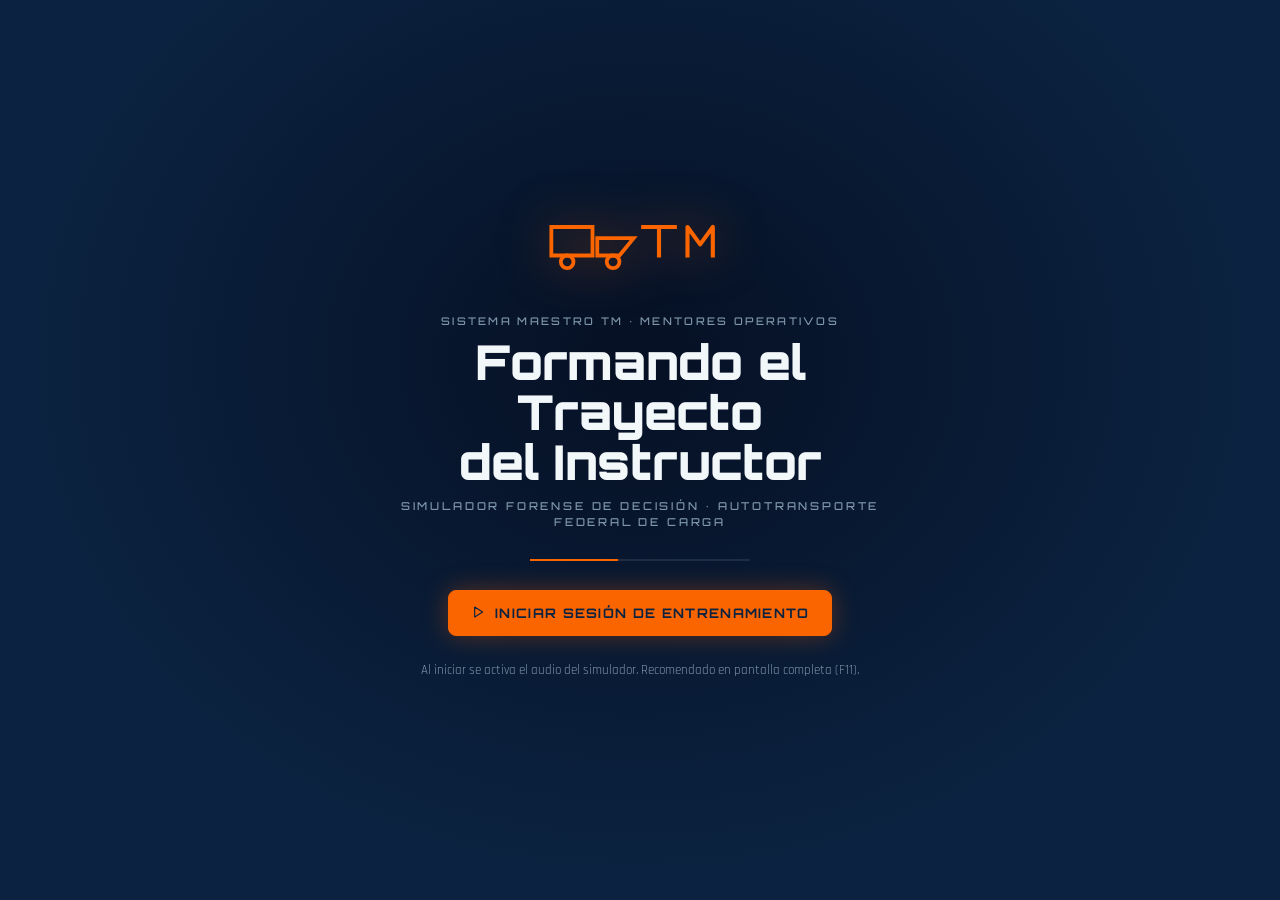
==== index.html @ 96967bf1 "in" ====
<!DOCTYPE html>
<html lang="es">
<head>
<meta charset="UTF-8">
<meta name="viewport" content="width=device-width, initial-scale=1, viewport-fit=cover">
<title>Formando el Trayecto del Instructor · Simulador Forense</title>
<meta name="description" content="Simulador inmersivo de decisión para instructores de autotransporte federal de carga pesada.">
<link rel="stylesheet" href="css/app.css">
<link rel="icon" href="data:image/svg+xml,<svg xmlns='http://www.w3.org/2000/svg' viewBox='0 0 32 32'><rect width='32' height='32' fill='%2302040A'/><path d='M4 20h9V9H4zM15 20h6l4-5h-10z' fill='none' stroke='%23FB6500' stroke-width='2'/><circle cx='9' cy='23' r='2.4' fill='%23FB6500'/><circle cx='22' cy='23' r='2.4' fill='%23FB6500'/></svg>">
</head>
<body>

<canvas id="bgcanvas" aria-hidden="true"></canvas>
<div id="vignette" aria-hidden="true"></div>
<div id="damage" aria-hidden="true"></div>

<!-- ============ LOGO CORPORATIVO · flotando en 3D en las esquinas de toda escena ============ -->
<div class="corner-logo tl3d" aria-hidden="true">
  <img src="assets/logo.png" alt="" onerror="this.closest('.corner-logo').style.display='none'">
</div>
<div class="corner-logo br3d" aria-hidden="true">
  <img src="assets/logoudat.png" alt="" onerror="this.closest('.corner-logo').style.display='none'">
</div>

<!-- ============ ARRANQUE / DESBLOQUEO DE AUDIO ============ -->
<div id="boot">
  <div class="boot-inner">
    <svg class="logo" viewBox="0 0 120 40" aria-label="Formando el Trayecto del Instructor" fill="none">
      <path d="M4 30h26V12H4z" stroke="currentColor" stroke-width="2.4"/>
      <path d="M33 30h14l9-11H33z" stroke="currentColor" stroke-width="2.4"/>
      <circle cx="14" cy="34" r="4" stroke="currentColor" stroke-width="2.4"/>
      <circle cx="43" cy="34" r="4" stroke="currentColor" stroke-width="2.4"/>
      <path d="M62 12h20M72 12v18M90 30V12l8 11 8-11v18" stroke="currentColor" stroke-width="2.6" stroke-linecap="square" stroke-linejoin="round"/>
    </svg>
    <p class="boot-kick">Sistema Maestro TM &middot; Mentores Operativos</p>
    <h1>Formando el Trayecto<br>del Instructor</h1>
    <p class="kicker">Simulador forense de decisi&oacute;n &middot; Autotransporte federal de carga</p>
    <div class="boot-load"><span></span></div>
    <button class="btn" id="btn-start"><span data-icon="play"></span> Iniciar sesión de entrenamiento</button>
    <div id="boot-resume" class="hidden">
      <p class="kicker" id="resume-info"></p>
      <button class="btn ghost" id="btn-resume"><span data-icon="refresh"></span> Retomar donde se quedó</button>
    </div>
    <p class="boot-note">Al iniciar se activa el audio del simulador. Recomendado en pantalla completa (F11).</p>
  </div>
</div>

<!-- ============ BARRA DE ESTADO ============ -->
<header id="rail">
  <div class="rail-left">
    <span class="mark logo-slot">
      <img src="assets/logo.png" alt="Logo" onerror="this.closest('.logo-slot').classList.add('missing')">
      <svg class="mark-fallback" viewBox="0 0 60 40" aria-label="TM" fill="none">
        <path d="M4 28h22V13H4z" stroke="currentColor" stroke-width="2.6"/>
        <path d="M29 28h12l7-9H29z" stroke="currentColor" stroke-width="2.6"/>
        <circle cx="13" cy="32" r="3.4" stroke="currentColor" stroke-width="2.6"/>
        <circle cx="38" cy="32" r="3.4" stroke="currentColor" stroke-width="2.6"/>
      </svg>
    </span>
    <div class="rail-ch"><span class="kicker" data-chapter></span></div>
  </div>

  <div class="rail-mid">
    <div class="phase-tag"><span></span><em class="pt-full">Fase 1 &middot; L&iacute;nea de Vida &middot; reconstrucci&oacute;n sin puntaje</em><em class="pt-short">Fase 1</em></div>
    <div class="budget">
      <div class="budget-ghost"></div>
      <div class="budget-fill"></div>
      <div class="budget-txt"><span class="kicker">Presupuesto de ruta</span><b class="num" data-budget>$80,000</b></div>
    </div>
  </div>

  <div class="rail-right">
    <div class="cond" title="Condición mecánica de la unidad">
      <span class="dot pending" data-cond="tires" title="Llantas"></span>
      <span class="dot pending" data-cond="brakes" title="Frenos"></span>
      <span class="dot pending" data-cond="kingpin" title="Quinta rueda"></span>
    </div>
    <span class="chip num" data-risk>Riesgo 0%</span>
    <span class="chip num c-cyan" data-xp>0 XP</span>
    <button class="chip num" id="btn-index" data-count title="Índice de escenas (I)">1 / 1</button>
    <button class="ibtn" id="btn-vote" title="Votación del grupo (V)"><span data-icon="qr"></span></button>
    <button class="ibtn" id="btn-notes" title="Notas del facilitador (N)"><span data-icon="notes"></span></button>
    <button class="ibtn" id="btn-mute" title="Silenciar"><span data-icon="sound"></span></button>
  </div>
  <div id="progress-line"></div>
</header>

<!-- ============ ESCENARIO ============ -->
<main id="stage" aria-live="polite"></main>

<nav id="nav">
  <button class="ibtn big" id="nav-prev" title="Anterior (←)"><span data-icon="left"></span></button>
  <button class="ibtn big" id="nav-next" title="Siguiente (→)"><span data-icon="right"></span></button>
</nav>

<div id="index-ov" class="ov" hidden>
  <div class="ov-card panel pad">
    <div class="ov-head">
      <div><div class="kicker c-cyan">Índice de escenas</div><h3 class="title" style="font-size:1.5rem;margin:.3rem 0 0">Saltar a</h3></div>
      <button class="ibtn" id="idx-close" title="Cerrar (Esc)"><span data-icon="x"></span></button>
    </div>
    <div id="idx-grid"></div>
  </div>
</div>

<div id="toasts" aria-live="polite"></div>

<!-- ============ ESCÁNER FORENSE 3D ============ -->
<div id="forensic">
  <canvas id="fcanvas"></canvas>
  <div id="flabels"></div>
  <div class="f-hud tl">
    <div class="kicker">Auditoría forense de patio</div>
    <h3>Escáner holográfico</h3>
    <p>Gira con el mouse, acerca con la rueda. Localiza y resuelve las tres anomalías marcadas.</p>
  </div>
  <div class="f-hud tr">
    <div class="kicker">Anomalías resueltas</div>
    <div class="f-count num" id="f-count">0 / 3</div>
    <div class="f-bar"><div id="f-progress"></div></div>
  </div>
  <div class="f-hud bl">
    <div class="legend"><span class="dot pending"></span> Pendiente</div>
    <div class="legend"><span class="dot ok"></span> Corregida en taller</div>
    <div class="legend"><span class="dot fault"></span> Liberada con falla</div>
  </div>
  <div class="f-hud br">
    <button class="btn ghost small" id="f-exit"><span data-icon="exit"></span> Salir del escáner</button>
    <button class="btn small hidden" id="f-finish"><span data-icon="check"></span> Cerrar auditoría y despachar</button>
  </div>
  <div id="f-modal"></div>
</div>

<!-- ============ SIMULADOR DE INSPECCIÓN 3D · 18 PUNTOS ============ -->
<div id="insp3d">
  <canvas id="icanvas"></canvas>
  <div id="ilabels"></div>
  <div class="f-hud tl">
    <div class="kicker">Simulador de inspección · unidad Full</div>
    <h3>Emite tu veredicto en los 18 puntos</h3>
    <p>Gira con el mouse, acerca con la rueda. Toca cada punto sobre la unidad, lee la evidencia y decide: conforme, observación o no conforme. Cada veredicto es irreversible.</p>
    <div class="ins-filtros">
      <button class="ins-f on" data-filtro="todos">Todos</button>
      <button class="ins-f" data-filtro="pend">Pendientes</button>
      <button class="ins-f" data-filtro="hecho">Resueltos</button>
    </div>
  </div>
  <div class="f-hud tr">
    <div class="kicker">Puntos con veredicto</div>
    <div class="f-count num" id="i-count">0 / 18</div>
    <div class="f-bar"><div id="i-progress"></div></div>
    <div class="kicker" style="margin-top:.5rem">Costo acumulado</div>
    <div class="num" id="i-cost" style="font-family:var(--f-title);font-size:1.05rem;color:var(--green)">$0</div>
  </div>
  <div class="ins-panel">
    <div class="ins-ph">Los 18 puntos</div>
    <div id="i-list"></div>
  </div>
  <div class="f-hud bl">
    <div class="legend"><span class="dot pending"></span> Sin veredicto</div>
    <div class="legend"><span class="dot ok"></span> Conforme</div>
    <div class="legend"><span class="dot warn"></span> Observación</div>
    <div class="legend"><span class="dot fault"></span> No conforme</div>
  </div>
  <div class="f-hud br">
    <button class="btn ghost small" id="i-exit"><span data-icon="exit"></span> Salir sin cerrar</button>
    <button class="btn small hidden" id="i-finish"><span data-icon="check"></span> Cerrar inspección y calificar</button>
  </div>
  <div id="i-modal"></div>
</div>

<!-- ============ MODO AULA ============ -->
<aside id="classroom">
  <div class="cl-head">
    <div><div class="kicker">Modo aula · votación en vivo</div>
      <h3>Sala <b class="num" id="room-code">—</b></h3></div>
    <button class="ibtn" id="classroom-close" title="Cerrar"><span data-icon="x"></span></button>
  </div>
  <div class="qr-box" id="qr-box"></div>
  <p class="kicker" style="text-align:center" id="qr-caption">Los participantes escanean el código y votan desde su celular.</p>
  <div class="row" style="gap:.5rem;margin:.6rem 0">
    <button class="btn ghost small on" id="btn-qr-votacion" style="flex:1">QR · Votación</button>
    <button class="btn ghost small" id="btn-qr-taller" style="flex:1">QR · Taller individual</button>
  </div>
  <div class="row" style="gap:.5rem;margin:.7rem 0">
    <button class="btn ghost small" id="btn-pulso" style="flex:1">Pulso rápido</button>
    <button class="btn ghost small" id="btn-encuesta-final" style="flex:1">Abrir encuesta final</button>
  </div>
  <div class="row" style="gap:.5rem;margin:0 0 .5rem">
    <button class="btn ghost small" id="btn-evidencia-grupal" style="flex:1">PDF grupal</button>
    <button class="btn ghost small" id="btn-evidencia-todos" style="flex:1">Todos los individuales</button>
  </div>
  <div class="row" style="gap:.4rem;margin:0 0 .5rem">
    <select class="ev-in" id="sel-sesion" style="flex:1"><option value="">Sesión actual</option></select>
    <button class="ibtn" id="btn-sesiones-refrescar" title="Ver sesiones anteriores"><span data-icon="refresh"></span></button>
  </div>
  <p class="kicker" style="margin:-.1rem 0 .6rem;opacity:.65">Elige otra clase aquí para descargar su evidencia; los botones de arriba (QR, pulso, encuesta) siempre son de la sesión que está abierta ahora.</p>
  <div class="row" style="gap:.4rem;margin:0 0 .7rem">
    <select class="ev-in" id="sel-participante" style="flex:1"><option value="">Elegir participante…</option></select>
    <button class="btn ghost small" id="btn-evidencia-uno">Descargar</button>
  </div>
  <div class="row" style="gap:.5rem;margin:0 0 .9rem">
    <button class="btn ghost small" id="btn-sheets" style="flex:1">Enviar a Google Sheets</button>
    <button class="ibtn" id="btn-sheets-config" title="Configurar URL de Google Sheets"><span data-icon="link"></span></button>
  </div>
  <div id="vote-results"></div>
</aside>

<!-- ============ MODO FACILITADOR ============ -->
<aside id="presenter">
  <div class="p-head">
    <div><div class="kicker">Modo facilitador</div><div class="p-timer num" id="p-timer">00:00</div></div>
    <div class="row">
      <button class="btn ghost small" id="p-pause">Pausar</button>
      <button class="btn ghost small" id="p-reset-timer">Reiniciar</button>
      <button class="ibtn" id="p-close"><span data-icon="x"></span></button>
    </div>
  </div>
  <div class="kicker" id="p-meta"></div>
  <p id="p-note"></p>
  <div class="p-state" id="p-next"></div>
</aside>

<!-- ============ LIBRERÍAS (locales, funcionan sin internet) ============ -->
<script src="vendor/three.min.js"></script>
<script src="vendor/OrbitControls.js"></script>
<script src="vendor/CopyShader.js"></script>
<script src="vendor/LuminosityHighPassShader.js"></script>
<script src="vendor/EffectComposer.js"></script>
<script src="vendor/RenderPass.js"></script>
<script src="vendor/ShaderPass.js"></script>
<script src="vendor/MaskPass.js"></script>
<script src="vendor/UnrealBloomPass.js"></script>
<script src="vendor/gsap.min.js"></script>
<script src="vendor/jspdf.umd.min.js"></script>
<script src="vendor/qrcode.min.js"></script>

<script src="js/icons.js"></script>
<script src="js/state.js"></script>
<script src="js/audio.js"></script>
<script src="js/truck.js"></script>
<script src="js/scene.js"></script>
<script src="js/forensic.js"></script>
<script src="js/inspeccion3d.js"></script>
<script src="js/lifeline.js"></script>
<script src="js/parts.js"></script>
<script src="js/microclase.js"></script>
  <script src="js/udat.js"></script>
<script src="js/cierre.js"></script>
<script src="js/criterios-data.js"></script>
<script src="js/evaluacion.js"></script>
<script src="js/content.js"></script>
<script src="js/deck.js"></script>
<script src="js/report.js"></script>
<script src="js/evidencia.js"></script>
<script src="js/classroom.js"></script>
<script src="js/presenter.js"></script>
<script src="js/main.js"></script>
</body>
</html>
---- css/app.css ----
@import url("../assets/fonts/fonts.css");

/* ============================================================
   SISTEMA MAESTRO TM — sistema de diseño
   ============================================================ */
:root {
  --void: #0B2341;
  --panel: #12305A;
  --panel-2: #173A6E;
  --line: rgba(120, 170, 200, 0.14);

  --cyan: #FB6500;
  --red: #FF003C;
  --orange: #FF6D00;
  --green: #00FF66;
  --amber: #F6A334;
  --yellow: #F0C813;

  --ink: #F2F7FA;
  --ink-2: #A9BFD0;
  --ink-3: #7E96AA; /* subido de #63788C: 3.45:1 → 5.1:1 de contraste sobre --void (AA) */
  --ink-1: var(--ink);
  --ink-4: var(--ink-3);
  --dim: var(--ink-3);
  --muted: var(--ink-3);

  --f-title: "Orbitron", "Segoe UI", system-ui, sans-serif;
  --f-body: "Rajdhani", "Segoe UI", system-ui, sans-serif;
  --f-display: var(--f-title);
  --font-display: var(--f-title);
  --font-body: var(--f-body);

  --t-hero: clamp(2rem, 5vw, 4.2rem);
  --t-h2: clamp(1.35rem, 2.6vw, 2.2rem);
  --t-body: clamp(1rem, 1.3vw, 1.22rem);
  --t-sm: clamp(0.82rem, 1vw, 0.95rem);
  --t-xs: 0.68rem;

  --r-lg: 20px;
  --r-md: 13px;
  --r-sm: 8px;

  --rail-h: 62px;
  --ease: cubic-bezier(0.16, 1, 0.3, 1);
}

*, *::before, *::after { box-sizing: border-box; }
html, body { height: 100%; margin: 0; }
body {
  background: var(--void);
  color: var(--ink);
  font-family: var(--f-body);
  font-size: var(--t-body);
  overflow: hidden;
  -webkit-font-smoothing: antialiased;
}
button { font-family: inherit; color: inherit; }
h1, h2, h3 { font-family: var(--f-title); margin: 0; }
strong, b { font-weight: 700; }
code { font-family: ui-monospace, "SF Mono", Menlo, monospace; font-size: .78em; }

.hidden { display: none !important; }
.num { font-variant-numeric: tabular-nums lining-nums; }
.row { display: flex; align-items: center; gap: .5rem; }
.c-cyan { color: var(--cyan); } .c-red { color: var(--red); }
.c-green { color: var(--green); } .c-amber { color: var(--amber); }
.c-orange { color: var(--orange); } .c-dim { color: var(--ink-3); }
.glow-cyan { text-shadow: 0 0 26px rgba(251, 101, 0,.5); }
.glow-red  { text-shadow: 0 0 26px rgba(255,0,60,.5); }

.kicker {
  font-family: var(--f-title);
  font-size: var(--t-xs);
  letter-spacing: .26em;
  text-transform: uppercase;
  color: var(--ink-3);
  line-height: 1.5;
}
h1.hero, .hero { font-size: var(--t-hero); font-weight: 900; letter-spacing: -.015em; line-height: 1.02; }
h2.title, .title { font-size: var(--t-h2); font-weight: 700; letter-spacing: .01em; line-height: 1.12; }
p.lede, .lede { font-size: var(--t-body); line-height: 1.62; color: var(--ink-2); margin: .85rem 0 0; }
p.lede:last-child { margin-bottom: 0; }
ul.mini { margin: .6rem 0 0; padding-left: 1.05rem; }
ul.mini li { font-size: var(--t-sm); color: var(--ink-2); line-height: 1.5; margin-bottom: .4rem; }

/* ---------------- capas de fondo ---------------- */
#bgcanvas { position: fixed; inset: 0; width: 100%; height: 100%; display: block; z-index: 0; }
#vignette {
  position: fixed; inset: 0; z-index: 1; pointer-events: none;
  background:
    radial-gradient(ellipse 62% 58% at 50% 50%, rgba(11, 35, 65,.62) 0%, rgba(11, 35, 65,.28) 55%, transparent 78%),
    radial-gradient(ellipse at 50% 45%, transparent 26%, rgba(11, 35, 65,.8) 100%),
    linear-gradient(180deg, rgba(11, 35, 65,.75) 0%, transparent 20%, transparent 72%, rgba(11, 35, 65,.88) 100%);
}
#damage {
  position: fixed; inset: 0; z-index: 60; pointer-events: none; opacity: 0;
  transition: opacity .18s ease;
  background: radial-gradient(ellipse at 50% 50%, transparent 34%, rgba(255,0,60,.55) 100%);
  box-shadow: inset 0 0 220px rgba(255,0,60,.7);
}
#damage.on { opacity: .7; }
.shake { animation: shk .58s cubic-bezier(.36,.07,.19,.97); }
@keyframes shk {
  10%,90% { transform: translate3d(-2px,1px,0); }
  30%,70% { transform: translate3d(5px,-3px,0); }
  50%     { transform: translate3d(-7px,2px,0); }
}

/* ---------------- paneles ---------------- */
.panel {
  position: relative;
  background: linear-gradient(155deg, rgba(9,17,35,.86), rgba(5,10,23,.8));
  border: 1px solid var(--line);
  border-radius: var(--r-lg);
  backdrop-filter: blur(18px) saturate(140%);
  -webkit-backdrop-filter: blur(18px) saturate(140%);
  box-shadow: 0 30px 90px rgba(0,0,0,.62), inset 0 1px 0 rgba(255,255,255,.05);
}
.panel::after {
  content: ""; position: absolute; inset: 0; border-radius: inherit; pointer-events: none;
  background: linear-gradient(180deg, rgba(255,255,255,.045), transparent 42%);
}
.panel.accent-cyan   { border-color: rgba(251, 101, 0,.36);  box-shadow: 0 30px 90px rgba(0,0,0,.6), 0 0 60px rgba(251, 101, 0,.1); }
.panel.accent-red    { border-color: rgba(255,0,60,.42);   box-shadow: 0 30px 90px rgba(0,0,0,.6), 0 0 70px rgba(255,0,60,.14); }
.panel.accent-orange { border-color: rgba(255,109,0,.4);   box-shadow: 0 30px 90px rgba(0,0,0,.6), 0 0 60px rgba(255,109,0,.1); }
.panel.accent-green  { border-color: rgba(0,255,102,.36);  box-shadow: 0 30px 90px rgba(0,0,0,.6), 0 0 60px rgba(0,255,102,.1); }
.pad { padding: clamp(1.3rem, 3vw, 2.6rem); }
.w-sm { max-width: 640px; } .w-md { max-width: 900px; } .w-lg { max-width: 1120px; }
.mx { margin-left: auto; margin-right: auto; }
.to-left { margin-right: auto; }

.brackets::before, .brackets::after {
  content: ""; position: absolute; inset: auto; width: 26px; height: 26px;
  border: 2px solid currentColor; border-radius: 0; background: none;
  opacity: .7; pointer-events: none;
}
.brackets::before { top: -1px; left: -1px; border-right: 0; border-bottom: 0; }
.brackets::after  { bottom: -1px; right: -1px; border-left: 0; border-top: 0; }

/* ---------------- barra de estado ---------------- */
#rail {
  position: fixed; top: 0; left: 0; right: 0; height: var(--rail-h); z-index: 40;
  display: flex; align-items: center; gap: 1rem;
  padding: 0 clamp(.7rem, 2vw, 1.4rem);
  background: linear-gradient(180deg, rgba(11, 35, 65,.96), rgba(11, 35, 65,.68));
  border-bottom: 1px solid var(--line);
  backdrop-filter: blur(14px);
}
.rail-left { display: flex; align-items: center; gap: .8rem; min-width: 0; flex: 0 0 auto; }
.rail-left .mark { width: 42px; height: 28px; color: var(--cyan); flex: 0 0 auto; }
.mark.logo-slot { position: relative; display: inline-flex; align-items: center; justify-content: center; }
.mark.logo-slot img {
  max-width: 100%; max-height: 100%; object-fit: contain;
  filter: drop-shadow(0 0 6px var(--cyan));
  animation: markFloat2d 6s ease-in-out infinite;
}
.mark.logo-slot .mark-fallback { display: none; }
.mark.logo-slot.missing img { display: none; }
.mark.logo-slot.missing .mark-fallback { display: block; width: 100%; height: 100%; }
@keyframes markFloat2d {
  0%, 100% { transform: translateY(0); }
  50%      { transform: translateY(-2px); }
}
@media (prefers-reduced-motion: reduce) { .mark.logo-slot img { animation: none; } }

/* logo corporativo · esquinas de toda escena (solo escritorio/tablet, animación 2D simple) */
.corner-logo {
  position: fixed; z-index: 15; pointer-events: none; opacity: .85;
  width: clamp(48px, 6vw, 78px);
}
.corner-logo img {
  width: 100%; height: auto; display: block;
  filter: drop-shadow(0 12px 26px rgba(0,0,0,.6));
  animation: cornerFloat2d 8s ease-in-out infinite;
}
.corner-logo.tl3d { top: calc(var(--rail-h) + 1.1rem); right: 1.2rem; }
.corner-logo.br3d { bottom: 1.4rem; left: 1.2rem; animation-delay: -4s; }
@keyframes cornerFloat2d {
  0%, 100% { transform: translateY(0); }
  50%      { transform: translateY(-12px); }
}
@media (prefers-reduced-motion: reduce) { .corner-logo img { animation: none; } }
@media (max-width: 900px) { .corner-logo { display: none; } }
.rail-ch { min-width: 0; overflow: hidden; }
.rail-ch .kicker { white-space: nowrap; }
.rail-mid { flex: 1 1 auto; min-width: 0; max-width: 460px; }
.rail-right { display: flex; align-items: center; gap: .45rem; margin-left: auto; flex: 0 0 auto; }

.budget { position: relative; height: 30px; border-radius: 7px; overflow: hidden;
  background: rgba(255,255,255,.05); border: 1px solid var(--line); }
.budget-ghost { position: absolute; inset: 0; background: repeating-linear-gradient(90deg, rgba(255,255,255,.05) 0 2px, transparent 2px 8px); }
.budget-fill {
  position: absolute; inset: 0 auto 0 0; width: 100%;
  background: linear-gradient(90deg, rgba(251, 101, 0,.45), rgba(251, 101, 0,.22));
  border-right: 2px solid var(--cyan);
  transition: width .8s var(--ease), background .5s ease, border-color .5s ease;
}
.budget-fill.warn { background: linear-gradient(90deg, rgba(255,196,0,.42), rgba(255,196,0,.2)); border-right-color: var(--amber); }
.budget-fill.crit { background: linear-gradient(90deg, rgba(255,0,60,.45), rgba(255,0,60,.22)); border-right-color: var(--red);
  animation: pulseB 1.4s ease-in-out infinite; }
@keyframes pulseB { 50% { opacity: .55; } }
.budget-txt { position: absolute; inset: 0; display: flex; align-items: center; justify-content: space-between;
  padding: 0 .7rem; }
.budget-txt .kicker { font-size: .58rem; letter-spacing: .2em; color: var(--ink-2); }
.budget-txt b { font-size: .95rem; font-family: var(--f-title); }

.cond { display: flex; gap: .3rem; padding: 0 .35rem; }
.dot { width: 10px; height: 10px; border-radius: 50%; display: inline-block; }
.dot.pending { background: rgba(255,255,255,.16); box-shadow: inset 0 0 0 1px rgba(255,255,255,.3); }
.dot.ok { background: var(--green); box-shadow: 0 0 10px rgba(0,255,102,.8); }
.dot.fault { background: var(--red); box-shadow: 0 0 10px rgba(255,0,60,.85); animation: pulseB 1.2s infinite; }

.chip {
  font-family: var(--f-title); font-size: .68rem; letter-spacing: .1em;
  padding: .38rem .6rem; border: 1px solid var(--line); border-radius: 6px;
  background: rgba(255,255,255,.04); white-space: nowrap;
}
.ibtn {
  width: 34px; height: 34px; display: inline-grid; place-items: center;
  background: rgba(255,255,255,.05); border: 1px solid var(--line); border-radius: 8px;
  cursor: pointer; transition: .18s ease; padding: 0;
}
.ibtn:hover { background: rgba(251, 101, 0,.14); border-color: rgba(251, 101, 0,.45); color: var(--cyan); }
.ibtn svg { width: 17px; height: 17px; }
.ibtn.big { width: 48px; height: 48px; } .ibtn.big svg { width: 22px; height: 22px; }

#progress-line { position: absolute; left: 0; bottom: -1px; height: 2px; width: 0;
  background: linear-gradient(90deg, var(--cyan), rgba(251, 101, 0,.25));
  box-shadow: 0 0 12px rgba(251, 101, 0,.8); transition: width .5s var(--ease); }

/* ---------------- escenario ---------------- */
#stage {
  position: fixed; inset: var(--rail-h) 0 0 0; z-index: 20;
  display: flex; align-items: center; justify-content: center;
  padding: clamp(1rem, 3vh, 2.4rem) clamp(1rem, 4vw, 3rem) 90px;
  overflow-y: auto; overscroll-behavior: contain;
}
.slide { width: 100%; max-width: 1180px; }
.slide.enter  { animation: aEnter .72s var(--ease) both; }
.slide.right  { animation: aRight .68s var(--ease) both; }
.slide.left   { animation: aLeft .68s var(--ease) both; }
.slide.impact { animation: aImpact .75s var(--ease) both; }
@keyframes aEnter  { from { opacity: 0; transform: translateY(26px) scale(.985); } }
@keyframes aRight  { from { opacity: 0; transform: translateX(70px); filter: blur(7px); } }
@keyframes aLeft   { from { opacity: 0; transform: translateX(-70px); filter: blur(7px); } }
@keyframes aImpact { from { opacity: 0; transform: scale(1.07); filter: blur(11px) saturate(1.7); } }

#nav {
  position: fixed; right: clamp(.8rem, 3vw, 2rem); bottom: clamp(.8rem, 3vh, 1.8rem);
  z-index: 45; display: flex; gap: .55rem;
}

/* ---------------- rejillas y tarjetas de dato ---------------- */
.grid-2, .grid-3, .grid-4 { display: grid; gap: .85rem; }
.grid-2 { grid-template-columns: repeat(auto-fit, minmax(250px, 1fr)); }
.grid-3 { grid-template-columns: repeat(auto-fit, minmax(210px, 1fr)); }
.grid-4 { grid-template-columns: repeat(auto-fit, minmax(170px, 1fr)); }
.stat {
  background: rgba(6,12,26,.55); border: 1px solid var(--line);
  border-radius: var(--r-md); padding: 1rem 1.1rem; text-align: left;
}
.stat h4 { font-family: var(--f-title); font-size: var(--t-xs); letter-spacing: .2em;
  text-transform: uppercase; color: var(--ink-3); margin: 0 0 .5rem; font-weight: 500; }
.stat .v { font-family: var(--f-title); font-size: clamp(1.2rem, 2.4vw, 1.8rem); font-weight: 700; }

.grade {
  font-family: var(--f-title); font-size: clamp(1.05rem, 2.4vw, 1.7rem); font-weight: 900;
  letter-spacing: .1em; text-align: center; padding: .9rem 1rem;
  border: 2px solid currentColor; border-radius: var(--r-md); margin-bottom: 1.2rem;
}

.dossier { border: 1px solid var(--line); border-radius: var(--r-md); overflow: hidden; }
.dossier-row { display: flex; justify-content: space-between; align-items: center; gap: 1rem;
  padding: .72rem 1rem; border-bottom: 1px solid var(--line); font-size: var(--t-sm); }
.dossier-row:last-child { border-bottom: 0; }
.dossier-row span { color: var(--ink-2); }
.dossier-row b { font-family: var(--f-title); font-size: .74rem; letter-spacing: .1em; white-space: nowrap; }

.timeline { max-height: 240px; overflow-y: auto; border: 1px solid var(--line); border-radius: var(--r-md); }
.tl-item { display: flex; justify-content: space-between; gap: 1rem; padding: .6rem .95rem;
  border-bottom: 1px solid var(--line); font-size: .9rem; }
.tl-item:last-child { border-bottom: 0; }
.tl-item span { color: var(--ink-2); }
.tl-item.good { background: rgba(0,255,102,.05); }
.tl-item.bad  { background: rgba(255,0,60,.05); }

.money { font-family: var(--f-title); font-weight: 900; letter-spacing: -.01em; }
.money.sev-1 { font-size: clamp(1.3rem, 3vw, 2rem); }
.money.sev-2 { font-size: clamp(1.8rem, 4.6vw, 3.2rem); }
.money.sev-3 { font-size: clamp(2.2rem, 6vw, 4.4rem); text-shadow: 0 0 40px rgba(255,0,60,.5); }

.modules { margin-top: 1.4rem; padding-top: 1.1rem; border-top: 1px solid var(--line); }
.modules .kicker { margin-bottom: .6rem; display: block; }
.mod-chip {
  display: inline-block; margin: 0 .35rem .35rem 0; padding: .3rem .6rem;
  font-size: .74rem; letter-spacing: .04em; color: var(--ink-2);
  border: 1px solid var(--line); border-radius: 5px; background: rgba(255,255,255,.03);
}

/* ---------------- decisiones ---------------- */
.choices { display: grid; gap: .6rem; margin-top: 1.2rem; max-width: 900px; margin-left: auto; margin-right: auto; }
.choice {
  display: flex; align-items: center; gap: .9rem; width: 100%; text-align: left;
  padding: .85rem 1rem; border-radius: var(--r-md); cursor: pointer;
  background: linear-gradient(150deg, rgba(9,17,35,.9), rgba(5,10,23,.86));
  border: 1px solid var(--line); backdrop-filter: blur(14px);
  transition: .2s var(--ease); font-size: var(--t-sm);
}
.choice:hover:not(:disabled) { background: rgba(251, 101, 0,.09); border-color: rgba(251, 101, 0,.42); transform: translateX(4px); }
.choice:disabled { cursor: default; }
.choice.dim { opacity: .3; }
.choice.picked { border-width: 2px; }
.choice.picked.tone-good { border-color: var(--green); background: rgba(0,255,102,.09); }
.choice.picked.tone-mid  { border-color: var(--amber); background: rgba(255,196,0,.09); }
.choice.picked.tone-bad  { border-color: var(--red);   background: rgba(255,0,60,.09); }
.ck { font-family: var(--f-title); font-weight: 900; width: 34px; height: 34px; flex: 0 0 34px;
  display: grid; place-items: center; border-radius: 7px;
  background: rgba(255,255,255,.07); border: 1px solid var(--line); font-size: .9rem; }
.ct { flex: 1 1 auto; min-width: 0; }
.ct b { display: block; font-size: 1.04rem; line-height: 1.3; }
.ct i { display: block; font-style: normal; font-size: .84rem; color: var(--ink-3); margin-top: .12rem; }
.cc { font-family: var(--f-title); font-size: .82rem; color: var(--ink-3); white-space: nowrap; }

.verdict {
  margin-top: .8rem; padding: 1rem 1.2rem; border-radius: var(--r-md);
  border-left: 3px solid var(--ink-3); background: rgba(255,255,255,.04);
  animation: aEnter .5s var(--ease) both;
}
.verdict .kicker { display: flex; align-items: center; justify-content: space-between; gap: .6rem; }
.verdict .v-cost { font-family: var(--f-title); font-weight: 800; font-size: .95rem; letter-spacing: 0; }
.verdict .v-cost.bad { color: var(--red); }
.verdict .v-cost.good { color: var(--green); }
.verdict p { margin: .45rem 0 0; font-size: var(--t-sm); line-height: 1.6; color: var(--ink-2); }
.verdict.tone-good { border-left-color: var(--green); background: rgba(0,255,102,.07); }
.verdict.tone-good .kicker { color: var(--green); }
.verdict.tone-mid  { border-left-color: var(--amber); background: rgba(255,196,0,.07); }
.verdict.tone-mid .kicker { color: var(--amber); }
.verdict.tone-bad  { border-left-color: var(--red); background: rgba(255,0,60,.07); }
.verdict.tone-bad .kicker { color: var(--red); }

/* ---------------- media ---------------- */
.media {
  position: relative; margin-top: 1.2rem; border-radius: var(--r-md); overflow: hidden;
  border: 1px solid var(--line); background: #01030A; aspect-ratio: 16/9;
}
.media video { width: 100%; height: 100%; object-fit: cover; display: block; }
.scanline { position: absolute; inset: 0; z-index: 2; pointer-events: none;
  background: repeating-linear-gradient(0deg, rgba(251, 101, 0,.05) 0 1px, transparent 1px 3px); }
.media-fallback {
  display: none; position: absolute; inset: 0; flex-direction: column; gap: .5rem;
  align-items: center; justify-content: center; color: var(--ink-3); text-align: center; padding: 1rem;
}
.media-fallback svg { width: 40px; height: 40px; opacity: .5; }
.media-fallback code { color: var(--cyan); font-size: .8rem; }
.media.missing video, .media.missing .scanline { display: none; }
.media.missing .media-fallback { display: flex; }

/* recuadro "aquí va una foto" — solo texto guía, el instructor mete la imagen real */
.img-slot {
  display: flex; align-items: center; gap: 1rem; margin-top: 1.7rem; padding: 1rem 1.2rem;
  border: 1.5px dashed rgba(169,191,208,.32); border-radius: var(--r-md); background: rgba(255,255,255,.02);
}
.img-slot svg { width: 30px; height: 30px; opacity: .45; flex: 0 0 auto; }
.img-slot-txt p { margin: .25rem 0 0; color: var(--ink-2); line-height: 1.5; }

/* pregunta visible para el grupo, no solo nota del facilitador */
.q-audience {
  display: flex; align-items: flex-start; gap: 1rem; margin-top: 1.9rem; padding: 1.2rem 1.4rem;
  border-radius: var(--r-md); background: rgba(251,101,0,.08); border-left: 3px solid var(--cyan);
}
.q-mark {
  flex: 0 0 auto; width: 34px; height: 34px; border-radius: 50%; background: var(--cyan); color: #0B2341;
  display: grid; place-items: center; font-weight: 900; font-size: 1.2rem;
}
.q-audience p { margin: .25rem 0 0; font-size: 1.05rem; line-height: 1.5; }

/* dos videos lado a lado (p. ej. km 0: salida + maniobra) */
.media-row { display: grid; grid-template-columns: 1fr 1fr; gap: .8rem; margin-top: 1.2rem; }
.media-row .media { margin-top: 0; }
.media-cap { margin: .4rem 0 0; text-align: center; opacity: .75; }
@media (max-width: 720px) { .media-row { grid-template-columns: 1fr; } }

/* ---------------- botones ---------------- */
.btn {
  white-space: nowrap;
  display: inline-flex; align-items: center; gap: .55rem; cursor: pointer;
  font-family: var(--f-title); font-size: .82rem; font-weight: 700; letter-spacing: .1em;
  text-transform: uppercase; padding: .78rem 1.3rem; border-radius: var(--r-sm);
  color: var(--void); background: var(--cyan); border: 1px solid var(--cyan);
  box-shadow: 0 0 26px rgba(251, 101, 0,.32); transition: .2s var(--ease);
}
.btn:hover { transform: translateY(-2px); box-shadow: 0 8px 34px rgba(251, 101, 0,.45); }
.btn:disabled { opacity: .4; cursor: default; transform: none; }
.btn svg { width: 16px; height: 16px; }
.btn.ghost { background: transparent; color: var(--ink); border-color: var(--line); box-shadow: none; }
.btn.ghost:hover { border-color: var(--cyan); color: var(--cyan); }
.btn.danger { background: transparent; color: var(--red); border-color: rgba(255,0,60,.55); box-shadow: none; }
.btn.danger:hover { background: rgba(255,0,60,.14); box-shadow: 0 8px 30px rgba(255,0,60,.28); }
.btn.small { padding: .5rem .85rem; font-size: .72rem; }

/* ---------------- toasts ---------------- */
#toasts { position: fixed; left: 50%; bottom: 22px; transform: translateX(-50%); z-index: 70;
  display: flex; flex-direction: column; gap: .5rem; align-items: center; pointer-events: none; }
.toast {
  display: flex; align-items: center; gap: .6rem; padding: .7rem 1.1rem;
  border-radius: 10px; font-size: .92rem; max-width: min(90vw, 560px);
  background: rgba(11,20,40,.96); border: 1px solid var(--line);
  box-shadow: 0 18px 50px rgba(0,0,0,.6); backdrop-filter: blur(12px);
  animation: aEnter .38s var(--ease) both;
}
.toast.out { opacity: 0; transform: translateY(12px); transition: .4s ease; }
.toast svg { width: 17px; height: 17px; flex: 0 0 17px; }
.toast.good { border-color: rgba(0,255,102,.45); color: var(--green); }
.toast.bad  { border-color: rgba(255,0,60,.45); color: var(--red); }

/* ---------------- pantalla de arranque ---------------- */
#boot {
  position: fixed; inset: 0; z-index: 90; display: grid; place-items: center;
  background: radial-gradient(ellipse at 50% 40%, #061024 0%, #0B2341 70%);
  transition: opacity .7s ease, visibility .7s;
}
#boot.gone { opacity: 0; visibility: hidden; }
.boot-inner { text-align: center; padding: 2rem; max-width: 560px; }
.boot-inner .logo { width: 190px; height: auto; color: var(--cyan); margin-bottom: 1.6rem;
  filter: drop-shadow(0 0 24px rgba(251, 101, 0,.5)); }
.boot-inner h1 { font-size: clamp(1.8rem, 5vw, 3rem); font-weight: 900; margin-bottom: .5rem; }
.boot-load { height: 2px; width: 220px; margin: 1.8rem auto; background: rgba(255,255,255,.09); overflow: hidden; }
.boot-load span { display: block; height: 100%; width: 40%; background: var(--cyan);
  box-shadow: 0 0 14px var(--cyan); animation: sweepB 1.6s ease-in-out infinite; }
@keyframes sweepB { 0% { transform: translateX(-110%); } 100% { transform: translateX(360%); } }
#boot-resume { margin-top: 1.2rem; display: grid; gap: .7rem; justify-items: center; }
.boot-note { font-size: .82rem; color: var(--ink-3); margin-top: 1.6rem; }

/* ---------------- escáner forense ---------------- */
#forensic {
  position: fixed; inset: 0; z-index: 80; display: none;
  background: radial-gradient(ellipse at 50% 45%, #05101F 0%, #01030A 75%);
}
#forensic.on { display: block; animation: aEnter .5s var(--ease) both; }
#fcanvas { position: absolute; inset: 0; width: 100%; height: 100%; cursor: grab; }
#flabels { position: absolute; inset: 0; pointer-events: none; }
.hotlabel {
  position: absolute; transform: translate(14px, -50%); pointer-events: auto; cursor: pointer;
  padding: .45rem .7rem; border-radius: 7px; max-width: 230px;
  background: rgba(2,6,16,.9); border: 1px solid rgba(255,0,60,.5);
  box-shadow: 0 0 24px rgba(255,0,60,.22); transition: .2s ease;
}
.hotlabel:hover { border-color: var(--cyan); box-shadow: 0 0 26px rgba(251, 101, 0,.32); }
.hotlabel b { display: block; font-family: var(--f-title); font-size: .74rem; letter-spacing: .06em; }
.hotlabel span { display: block; font-size: .74rem; color: var(--ink-3); }
.hotlabel.done { border-color: rgba(0,255,102,.5); box-shadow: 0 0 20px rgba(0,255,102,.18); }

.f-hud { position: absolute; z-index: 3; padding: .95rem 1.15rem; border-radius: var(--r-md);
  background: rgba(4,9,20,.82); border: 1px solid var(--line); backdrop-filter: blur(12px); max-width: 320px; }
.f-hud h3 { font-size: 1.05rem; margin: .3rem 0; }
.f-hud p { font-size: .84rem; color: var(--ink-3); margin: 0; line-height: 1.5; }
.f-hud.tl { top: 18px; left: 18px; }
.f-hud.tr { top: 18px; right: 18px; text-align: right; }
.f-hud.bl { bottom: 18px; left: 18px; display: grid; gap: .35rem; }
.f-hud.br { bottom: 18px; right: 18px; display: flex; gap: .55rem; background: none; border: 0; backdrop-filter: none; padding: 0; }
.f-count { font-family: var(--f-title); font-size: 1.7rem; font-weight: 900; color: var(--cyan); }
.f-bar { width: 150px; height: 4px; background: rgba(255,255,255,.1); border-radius: 3px; overflow: hidden; margin-top: .4rem; margin-left: auto; }
.f-bar > div { height: 100%; width: 0; background: var(--cyan); box-shadow: 0 0 10px var(--cyan); transition: width .5s var(--ease); }
.legend { display: flex; align-items: center; gap: .5rem; font-size: .78rem; color: var(--ink-2); }

#f-modal { position: absolute; inset: 0; z-index: 5; display: none;
  place-items: center; padding: 1.2rem; background: rgba(1,3,10,.78); backdrop-filter: blur(7px); }
#f-modal.on { display: grid; animation: aEnter .35s var(--ease) both; }
.f-actions { display: flex; flex-direction: column; gap: .6rem; margin-top: 1.2rem; }
.f-actions .btn { width: 100%; }

/* ---------------- modo aula ---------------- */
#classroom {
  position: fixed; top: var(--rail-h); right: 0; bottom: 0; width: min(400px, 92vw); z-index: 50;
  padding: 1.2rem; overflow-y: auto; transform: translateX(102%); transition: transform .5s var(--ease);
  background: rgba(5,10,22,.96); border-left: 1px solid var(--line); backdrop-filter: blur(18px);
}
#classroom.on { transform: none; }
.cl-head { display: flex; justify-content: space-between; align-items: flex-start; gap: 1rem; margin-bottom: 1rem; }
.cl-head h3 { font-size: 1.1rem; margin-top: .25rem; }
.cl-head h3 b { color: var(--cyan); letter-spacing: .12em; }
.qr-box { width: 190px; height: 190px; margin: 0 auto 1rem; padding: 9px; border-radius: 10px;
  background: #fff; display: grid; place-items: center; }
.qr-box svg { display: block; }
#vote-results { margin-top: 1.2rem; display: grid; gap: .55rem; }
.vote-head { display: flex; justify-content: space-between; align-items: center; margin-bottom: .3rem; }
.marker-line { display: flex; gap: .6rem; align-items: center; margin: .5rem 0 .6rem; }
.marker-roster { display: flex; flex-wrap: wrap; gap: .35rem; margin-bottom: .9rem; }
.marker-chip {
  font-size: .72rem; padding: .22rem .55rem; border-radius: 999px;
  border: 1px solid var(--line); color: var(--ink-3); background: rgba(255,255,255,.03);
}
.marker-chip.on { color: var(--void); background: var(--cyan); border-color: var(--cyan); font-weight: 600; }
.live { font-family: var(--f-title); font-size: .62rem; letter-spacing: .16em; color: var(--red);
  display: inline-flex; align-items: center; gap: .3rem; animation: pulseB 1.6s infinite; }
.live svg { width: 12px; height: 12px; }
.bar-row { display: grid; grid-template-columns: 1fr 40px; gap: .3rem .5rem; align-items: center; }
.bar-lbl { grid-column: 1 / -1; font-size: .84rem; color: var(--ink-2); }
.bar-lbl b { color: var(--cyan); font-family: var(--f-title); margin-right: .3rem; }
.bar { height: 9px; border-radius: 5px; background: rgba(255,255,255,.08); overflow: hidden; }
.bar-fill { height: 100%; width: 0; background: linear-gradient(90deg, var(--cyan), rgba(251, 101, 0,.4));
  box-shadow: 0 0 10px rgba(251, 101, 0,.5); transition: width .6s var(--ease); }
.bar-pct { font-family: var(--f-title); font-size: .8rem; text-align: right; }

/* ---------------- modo facilitador ---------------- */
#presenter {
  position: fixed; left: 0; right: 0; bottom: 0; z-index: 52; padding: 1.1rem clamp(1rem, 4vw, 2.4rem) 1.4rem;
  transform: translateY(102%); transition: transform .45s var(--ease);
  background: linear-gradient(180deg, rgba(5,10,22,.97), rgba(11, 35, 65,.99));
  border-top: 1px solid rgba(251, 101, 0,.3); backdrop-filter: blur(16px);
  box-shadow: 0 -20px 60px rgba(0,0,0,.6);
}
#presenter.on { transform: none; }
.p-head { display: flex; justify-content: space-between; align-items: center; gap: 1rem; margin-bottom: .5rem; }
.p-timer { font-family: var(--f-title); font-size: 1.7rem; font-weight: 900; color: var(--cyan); transition: color .2s ease, opacity .2s ease; }
.p-timer.paused { color: var(--amber); opacity: .75; animation: pulseB 1.6s ease-in-out infinite; }
.p-timer.paused::after { content: " · PAUSA"; font-size: .62rem; letter-spacing: .16em; font-weight: 700; vertical-align: middle; }
#presenter p { font-size: 1rem; line-height: 1.55; color: var(--ink); margin: .5rem 0; max-width: 90ch; }
.p-state { font-size: .84rem; color: var(--ink-3); line-height: 1.6; }
.p-state b { color: var(--ink-2); }

/* ---------------- página de votación (celular) ---------------- */
body.vote-page { overflow: auto; background: radial-gradient(ellipse at 50% 0%, #061024 0%, #0B2341 65%); }
.vote-wrap { max-width: 560px; margin: 0 auto; padding: 1.2rem 1rem 3rem; min-height: 100%; display: flex; flex-direction: column; gap: 1.2rem; }
.vote-wrap header { display: flex; align-items: center; gap: .8rem; }
.vote-wrap header .mark { width: 44px; height: 30px; color: var(--cyan); }
.vote-wrap main { flex: 1 1 auto; }
.vote-wrap .choice { margin-bottom: .6rem; }
.vote-wrap footer { text-align: center; }

/* ---------------- scroll ---------------- */
* { scrollbar-width: thin; scrollbar-color: rgba(251, 101, 0,.35) transparent; }
::-webkit-scrollbar { width: 9px; height: 9px; }
::-webkit-scrollbar-track { background: transparent; }
::-webkit-scrollbar-thumb { background: rgba(251, 101, 0,.22); border-radius: 5px; }
::-webkit-scrollbar-thumb:hover { background: rgba(251, 101, 0,.4); }

/* ---------------- responsive ---------------- */
@media (max-width: 860px) {
  .rail-mid { max-width: none; }
  .rail-ch { display: none; }
  .chip[data-risk], .chip[data-xp] { display: none; }
  .f-hud.tl, .f-hud.bl { display: none; }
  .f-hud.tr { top: 12px; right: 12px; padding: .6rem .8rem; }
  #nav { left: 50%; right: auto; transform: translateX(-50%); }
  #stage { padding-bottom: 96px; }
}
@media (prefers-reduced-motion: reduce) {
  *, *::before, *::after { animation-duration: .01ms !important; transition-duration: .01ms !important; }
}

/* ---------------- foco de teclado visible (accesibilidad) ---------------- */
button:focus-visible, .idx-item:focus-visible, .ibtn:focus-visible, .btn:focus-visible,
a:focus-visible, [tabindex]:focus-visible {
  outline: 2px solid var(--cyan);
  outline-offset: 2px;
}
:focus:not(:focus-visible) { outline: none; }


/* ---------------- ajuste de escenario con paneles abiertos ---------------- */
#stage { transition: padding .32s var(--ease); }
body.classroom-open #stage { padding-right: clamp(340px, 27vw, 400px); }
body.presenter-open #stage { padding-bottom: 210px; }
#classroom { overflow-y: auto; }
body.presenter-open #classroom { bottom: 200px; }
body.classroom-open #nav, body.presenter-open #nav { opacity: .35; }
#nav:hover { opacity: 1 !important; }
@media (max-width: 900px) {
  body.classroom-open #stage { padding-right: 0; }
}

/* ---------------- móvil: barra compacta y escenario desplazable ---------------- */
@media (max-width: 620px) {
  :root { --rail-h: 52px; }
  .rail-mid { flex: 1 1 auto; min-width: 0; }
  .budget { height: 30px; }
  .budget-txt .kicker { display: none; }
  .budget-txt { justify-content: center; }
  .budget-txt .num { font-size: .92rem; letter-spacing: .02em; }
  .rail-right { gap: .35rem; }
  .icon-btn, .rail-right .btn { width: 34px; height: 34px; }
  .chip { padding: .3rem .5rem; font-size: .66rem; }
  #stage {
    align-items: flex-start;
    padding: calc(var(--rail-h) + 14px) 14px 128px;
    overflow-y: auto; -webkit-overflow-scrolling: touch;
  }
  .slide { width: 100%; }
  .pad { padding: 1.15rem 1.05rem; }
  .panel { border-radius: 14px; }
  .choice { padding: .8rem .85rem; }
  .choice .ct b { font-size: .95rem; }
  .choice .cost { font-size: .82rem; }
  .brackets::before, .brackets::after { width: 16px; height: 16px; }
  #nav {
    left: 0; right: 0; transform: none; bottom: 0;
    display: flex; justify-content: center; gap: 1rem;
    padding: .55rem 0 max(.55rem, env(safe-area-inset-bottom));
    background: linear-gradient(0deg, rgba(11, 35, 65,.96), rgba(11, 35, 65,0));
  }
  #classroom { left: 0; right: 0; width: auto; top: auto; bottom: 0; max-height: 72vh; border-radius: 16px 16px 0 0; }
  body.classroom-open #stage { padding-right: 14px; }
  #presenter { font-size: .9rem; }
}
@media (max-width: 620px) {
  .rail-right .cond { display: none; }
  .rail-mid { flex: 1 1 140px; min-width: 120px; }
  .budget-txt { overflow: visible; }
  #stage { padding-bottom: 152px; }
}


/* ---------------- índice de escenas ---------------- */
button.chip { cursor: pointer; font-family: inherit; }
button.chip:hover { border-color: var(--cyan); color: var(--cyan); }
.ov {
  position: fixed; inset: 0; z-index: 80; display: flex;
  align-items: center; justify-content: center; padding: 5vh 4vw;
  background: rgba(11, 35, 65,.82); backdrop-filter: blur(10px);
  animation: ovIn .22s var(--ease);
}
.ov[hidden] { display: none; }
@keyframes ovIn { from { opacity: 0 } to { opacity: 1 } }
.ov-card { width: min(920px, 100%); max-height: 86vh; overflow-y: auto; }
.ov-head { display: flex; align-items: flex-start; justify-content: space-between; gap: 1rem; margin-bottom: 1.3rem; }
#idx-grid { display: grid; grid-template-columns: repeat(auto-fill, minmax(210px, 1fr)); gap: .55rem; }
.idx-act {
  grid-column: 1 / -1; margin: 1.1rem 0 .1rem; padding-bottom: .35rem;
  border-bottom: 1px solid var(--line);
  font-family: var(--f-title); font-size: .78rem; letter-spacing: .1em;
  text-transform: uppercase; color: var(--cyan);
}
.idx-act:first-child { margin-top: 0; }
.idx-item {
  display: flex; align-items: center; gap: .65rem; text-align: left;
  padding: .65rem .75rem; border-radius: 10px; cursor: pointer;
  background: rgba(255,255,255,.03); border: 1px solid var(--line);
  color: var(--ink); font-family: inherit; transition: .16s var(--ease);
}
.idx-item:hover { border-color: var(--cyan); background: rgba(251, 101, 0,.08); transform: translateY(-1px); }
.idx-item.now { border-color: var(--cyan); box-shadow: 0 0 0 1px var(--cyan) inset; }
.idx-n { font-family: var(--font-display); font-size: .72rem; color: var(--cyan); min-width: 22px; }
.idx-t { font-size: .84rem; line-height: 1.25; }
.idx-c { display: block; font-size: .64rem; letter-spacing: .12em; text-transform: uppercase; color: var(--dim); }
@media (max-width: 620px) { #idx-grid { grid-template-columns: 1fr; } }

/* ================= FASE 1 · LÍNEA DE VIDA ================= */
.lifeline { width: min(1120px, 100%); margin: 0 auto; }
.ll-head { display: flex; align-items: flex-end; justify-content: space-between; gap: 1.5rem; flex-wrap: wrap; margin-bottom: 1.5rem; }
.ll-code { text-align: right; }
.ll-code .kicker { display: block; }
.ll-code b { font-family: var(--font-display); font-size: clamp(1.4rem, 3vw, 2.3rem); letter-spacing: .06em; color: var(--amber); }

.ll-rail { position: relative; display: flex; justify-content: space-between; gap: .3rem; margin: 0 0 1.6rem; padding: 0 2px; }
.ll-track { position: absolute; left: 6px; right: 6px; top: 7px; height: 2px; background: rgba(255,255,255,.1); z-index: 0; }
.ll-fill { height: 100%; background: linear-gradient(90deg, var(--amber), var(--red)); box-shadow: 0 0 14px rgba(255,0,60,.5); transition: width .5s var(--ease); }
.ll-node {
  position: relative; z-index: 1; display: flex; flex-direction: column; align-items: center; gap: .5rem;
  background: none; border: 0; cursor: pointer; padding: 0; flex: 1 1 0; min-width: 0;
  font-family: inherit; color: var(--dim); transition: .2s var(--ease);
}
.ll-dot { width: 16px; height: 16px; border-radius: 50%; border: 2px solid rgba(255,255,255,.22); background: var(--void); transition: .25s var(--ease); }
.ll-t { font-family: var(--font-display); font-size: .62rem; letter-spacing: .1em; white-space: nowrap; }
.ll-node:hover { color: var(--ink); }
.ll-node:hover .ll-dot { border-color: var(--amber); }
.ll-node.past { color: var(--amber); }
.ll-node.past .ll-dot { border-color: var(--amber); background: var(--amber); }
.ll-node.now { color: var(--red); }
.ll-node.now .ll-dot { border-color: var(--red); background: var(--red); box-shadow: 0 0 0 5px rgba(255,0,60,.18), 0 0 20px rgba(255,0,60,.7); transform: scale(1.15); }
.ll-node.origen.now .ll-dot { animation: llPulse 1.4s infinite; }
@keyframes llPulse { 0%,100% { box-shadow: 0 0 0 5px rgba(255,0,60,.18), 0 0 20px rgba(255,0,60,.7) } 50% { box-shadow: 0 0 0 12px rgba(255,0,60,0), 0 0 34px rgba(255,0,60,1) } }

.ll-card {
  background: linear-gradient(150deg, rgba(12,8,14,.92), rgba(5,6,14,.88));
  border: 1px solid rgba(255,0,60,.28); border-left: 3px solid var(--red);
  border-radius: var(--r-lg); padding: clamp(1.2rem, 2.6vw, 2rem);
  backdrop-filter: blur(16px);
}
.ll-card.in { animation: llIn .42s var(--ease); }
@keyframes llIn { from { opacity: 0; transform: translateX(26px) } to { opacity: 1; transform: none } }
.ll-card.origen { border-color: rgba(255,0,60,.7); box-shadow: 0 0 70px rgba(255,0,60,.2); }
.ll-meta { display: flex; gap: 1.4rem; flex-wrap: wrap; font-family: var(--font-display); font-size: .68rem; letter-spacing: .12em; text-transform: uppercase; color: var(--dim); }
.ll-meta span { display: inline-flex; align-items: center; gap: .4rem; }
.ll-meta svg { width: 13px; height: 13px; }
.ll-title { font-family: var(--font-display); font-weight: 700; font-size: clamp(1.15rem, 2.4vw, 1.85rem); margin: .7rem 0 .6rem; line-height: 1.15; }
.ll-body { font-size: clamp(.95rem, 1.35vw, 1.1rem); line-height: 1.6; color: var(--ink); opacity: .92; }
.ll-corte { margin-top: 1.2rem; padding-top: 1.1rem; border-top: 1px dashed rgba(255,255,255,.14); }
.ll-stamp {
  display: inline-block; font-family: var(--font-display); font-size: .62rem; letter-spacing: .18em;
  text-transform: uppercase; padding: .3rem .6rem; border-radius: 4px; margin-bottom: .6rem;
}
.ll-corte.cut .ll-stamp { color: var(--amber); border: 1px solid rgba(255,196,0,.45); background: rgba(255,196,0,.08); }
.ll-corte.nocut .ll-stamp { color: var(--dim); border: 1px solid var(--line); }
.ll-corte p { font-size: .95rem; line-height: 1.5; opacity: .82; }
.ll-foot { display: flex; align-items: center; justify-content: space-between; gap: 1.2rem; flex-wrap: wrap; margin-top: 1.4rem; }
.ll-count .kicker { display: block; margin-bottom: .2rem; }
.ll-count b { font-family: var(--font-display); font-size: 1.8rem; }
.ll-done { display: inline-flex; align-items: center; gap: .55rem; color: var(--red); font-family: var(--font-display); font-size: .78rem; letter-spacing: .1em; text-transform: uppercase; }
.ll-done svg { width: 17px; height: 17px; }

/* ---- documento firmado (el origen) ---- */
.doc {
  background: #F4F1EA; color: #1A1A18; border-radius: 6px;
  padding: clamp(1.3rem, 3vw, 2.2rem); position: relative; overflow: hidden;
  box-shadow: 0 40px 90px rgba(0,0,0,.7); font-family: var(--font-body);
  transform: rotate(-.35deg);
}
.doc::before { content: ""; position: absolute; inset: 0; background: repeating-linear-gradient(0deg, transparent 0 27px, rgba(0,0,0,.035) 27px 28px); pointer-events: none; }
.doc-h { display: flex; justify-content: space-between; align-items: baseline; border-bottom: 2px solid #1A1A18; padding-bottom: .6rem; gap: 1rem; flex-wrap: wrap; }
.doc-h b { font-family: var(--font-display); font-size: clamp(.9rem, 1.8vw, 1.2rem); letter-spacing: .04em; text-transform: uppercase; }
.doc-h span { font-size: .78rem; letter-spacing: .1em; text-transform: uppercase; opacity: .6; }
.doc-rows { margin: 1.1rem 0 1.3rem; }
.doc-row { display: flex; justify-content: space-between; gap: 1rem; padding: .5rem 0; border-bottom: 1px dotted rgba(0,0,0,.22); font-size: .92rem; }
.doc-row b { font-weight: 700; text-align: right; }
.doc-row.bad b { color: #B3001B; }
.doc-sig { margin-top: 1.6rem; }
.doc-sig .lbl { font-size: .72rem; letter-spacing: .14em; text-transform: uppercase; opacity: .55; }
.sig-svg { width: min(340px, 82%); height: 96px; display: block; }
.sig-svg path { fill: none; stroke: #0B2E6F; stroke-width: 3.2; stroke-linecap: round; stroke-linejoin: round; stroke-dasharray: 900; stroke-dashoffset: 900; animation: sigDraw 2.4s .5s var(--ease) forwards; }
@keyframes sigDraw { to { stroke-dashoffset: 0 } }
.doc-line { border-top: 1.5px solid #1A1A18; width: min(360px, 88%); margin-top: -.35rem; padding-top: .4rem; font-size: .8rem; letter-spacing: .06em; text-transform: uppercase; }
.doc-stamp {
  position: absolute; right: clamp(.8rem, 3vw, 2.4rem); bottom: clamp(1rem, 4vw, 2.6rem);
  border: 3px solid #B3001B; color: #B3001B; padding: .5rem .9rem; border-radius: 4px;
  font-family: var(--font-display); font-weight: 700; letter-spacing: .16em; text-transform: uppercase;
  font-size: clamp(.65rem, 1.4vw, .9rem); transform: rotate(-11deg); opacity: 0;
  animation: stampIn .5s 3s var(--ease) forwards;
}
@keyframes stampIn { from { opacity: 0; transform: rotate(-11deg) scale(1.7) } to { opacity: .88; transform: rotate(-11deg) scale(1) } }

/* ---- la familia ---- */
.fam { display: grid; grid-template-columns: repeat(auto-fit, minmax(170px, 1fr)); gap: .8rem; margin: 1.6rem 0; }
.fam-c { border: 1px solid var(--line); border-radius: 12px; padding: 1.05rem; background: rgba(255,255,255,.025); transition: border-color .3s, background .3s; }
.fam-c:first-child { border-color: rgba(251, 101, 0,.4); background: rgba(251, 101, 0,.06); }
.fam-c .n { font-family: var(--f-title); font-size: clamp(1.05rem, 2vw, 1.3rem); }
.fam-c .r { font-size: .8rem; letter-spacing: .1em; text-transform: uppercase; color: var(--ink-3); margin-top: .3rem; }
.fam-note { border-left: 2px solid var(--amber); padding-left: 1rem; font-size: 1.02rem; line-height: 1.6; opacity: .9; }

/* ---- portales de fase ---- */
.phase { text-align: center; }
.phase .pn { font-family: var(--font-display); font-weight: 900; font-size: clamp(3rem, 12vw, 8rem); line-height: .86; letter-spacing: -.02em; opacity: .13; }
.phase .pt { font-family: var(--font-display); font-weight: 700; font-size: clamp(1.5rem, 4vw, 3rem); margin-top: -.35em; }
.phase .steps { display: flex; justify-content: center; gap: .5rem; flex-wrap: wrap; margin-top: 1.6rem; }
.phase .steps span {
  font-family: var(--font-display); font-size: .68rem; letter-spacing: .12em; text-transform: uppercase;
  padding: .42rem .8rem; border-radius: 999px; border: 1px solid var(--line); color: var(--dim);
}
.phase .steps span.on { border-color: currentColor; }

@media (max-width: 620px) {
  .ll-rail { overflow-x: auto; gap: 1.1rem; padding-bottom: .4rem; }
  .ll-node { flex: 0 0 auto; }
  .ll-track { display: none; }
  .ll-head { align-items: flex-start; }
  .ll-code { text-align: left; }
}

/* ---- HUD durante la Fase 1 ---- */
.phase-tag { display: none; }
body.phase1 .budget { display: none; }
body.phase1 .cond, body.phase1 [data-risk], body.phase1 [data-xp] { display: none; }
body.phase1 .phase-tag {
  display: inline-flex; align-items: center; gap: .55rem;
  font-family: var(--font-display); font-size: .66rem; letter-spacing: .16em; text-transform: uppercase;
  color: var(--amber); border: 1px solid rgba(255,196,0,.3); background: rgba(255,196,0,.06);
  padding: .5rem .9rem; border-radius: 999px; white-space: nowrap;
}
body.phase1 .phase-tag span { width: 7px; height: 7px; border-radius: 50%; background: var(--amber); animation: llPulse2 1.8s infinite; }
@keyframes llPulse2 { 0%,100% { opacity: 1 } 50% { opacity: .25 } }
@media (max-width: 620px) { body.phase1 .phase-tag { font-size: .56rem; letter-spacing: .1em; padding: .4rem .6rem; } }

.lifeline { position: relative; isolation: isolate; padding: clamp(1rem,2.4vw,1.8rem) clamp(1rem,2.4vw,1.9rem); }
.lifeline::before {
  content: ""; position: absolute; inset: -2.4rem -2rem; z-index: -1; pointer-events: none;
  background: radial-gradient(ellipse at 50% 45%, rgba(11, 35, 65,.95) 0%, rgba(11, 35, 65,.86) 52%, rgba(11, 35, 65,.35) 82%, transparent 100%);
}

.phase-tag em { font-style: normal; }
.phase-tag .pt-short { display: none; }
@media (max-width: 900px) { .phase-tag .pt-full { display: none; } .phase-tag .pt-short { display: inline; } }
body.phase1 .rail-mid { flex: 0 1 auto; min-width: 0; }
.ll-head { scroll-margin-top: 80px; }

.ov { background: rgba(11, 35, 65,.94); backdrop-filter: blur(18px); }
.ov-card { background: linear-gradient(160deg, rgba(9,15,32,.99), rgba(4,8,19,.99)); box-shadow: 0 50px 120px rgba(0,0,0,.75); }

/* ================= PORTADA ================= */
.cover { display: grid; grid-template-columns: minmax(0, 0.9fr) minmax(0, 1.1fr); gap: clamp(1rem, 2.5vw, 2.2rem); align-items: center; width: min(1200px, 100%); margin: 0 auto; }
.cover-bg {
  position: relative; display: block; grid-template-columns: none; width: min(1200px, 100%);
  min-height: min(78vh, 720px); border-radius: var(--r-lg); overflow: hidden;
  border: 1px solid rgba(251, 101, 0,.25); box-shadow: 0 40px 90px rgba(0,0,0,.5);
}
.cover-bg-img { position: absolute; inset: 0; width: 100%; height: 100%; object-fit: cover; display: block; }
.cover-bg-tint {
  position: absolute; inset: 0;
  background: linear-gradient(100deg, rgba(11,35,65,.92) 0%, rgba(11,35,65,.72) 42%, rgba(11,35,65,.28) 78%, transparent 100%);
}
.cover-bg.cover-bg-missing .cover-bg-img { display: none; }
.cover-bg.cover-bg-missing { background: radial-gradient(circle at 30% 30%, #17396a, var(--void)); }
.cover-bg .cover-txt { position: relative; z-index: 1; max-width: 640px; margin: clamp(1.5rem, 4vw, 3rem); background: transparent; border: none; box-shadow: none; padding: 0; backdrop-filter: none; -webkit-backdrop-filter: none; }
.cover-art { position: relative; margin: 0; border-radius: var(--r-lg); overflow: hidden; border: 1px solid rgba(251, 101, 0,.25); background: #01030A; box-shadow: 0 40px 90px rgba(0,0,0,.65); aspect-ratio: 4/5; }
.cover-art img { width: 100%; height: 100%; object-fit: cover; display: block; }
.cover-art::after { content: ""; position: absolute; inset: 0; pointer-events: none; background: linear-gradient(180deg, transparent 55%, rgba(11, 35, 65,.55) 100%), repeating-linear-gradient(0deg, rgba(251, 101, 0,.045) 0 1px, transparent 1px 3px); }
.cover-miss { display: none; position: absolute; inset: 0; flex-direction: column; align-items: center; justify-content: center; gap: .5rem; text-align: center; padding: 1rem; color: var(--ink-3); }
.cover-miss svg { width: 38px; height: 38px; opacity: .45; }
.cover-miss code { color: var(--cyan); font-size: .8rem; }
.cover-art.missing img { display: none; }
.cover-art.missing .cover-miss { display: flex; }
.cover-txt .hero { font-size: clamp(1.9rem, 4.2vw, 3.5rem); line-height: 1.02; }
@media (max-width: 900px) {
  .cover { grid-template-columns: 1fr; }
  .cover-art { aspect-ratio: 16/10; max-height: 34vh; }
}

/* boot */
.boot-kick { font-family: var(--font-display); font-size: .66rem; letter-spacing: .22em; text-transform: uppercase; color: var(--dim); margin-bottom: .6rem; }
#boot h1 { line-height: 1.04; }

/* ================= EXPLORADOR DE UNIDAD ================= */
.expl { display: grid; grid-template-columns: 262px minmax(0, 1fr); gap: 1.4rem; width: min(1280px, 100%); margin: 0 auto; isolation: isolate; }
.expl::before { content: ""; position: absolute; inset: -6vh -4vw; z-index: -1; pointer-events: none;
  background: linear-gradient(180deg, rgba(11, 35, 65,.9) 0%, rgba(11, 35, 65,.55) 46%, transparent 72%); }
.expl-side { background: rgba(7,13,29,.82); border: 1px solid var(--line); border-radius: var(--r-md); padding: 1rem .85rem; max-height: 68vh; overflow-y: auto; backdrop-filter: blur(9px); }
.expl-prog { height: 4px; border-radius: 3px; background: rgba(255,255,255,.08); overflow: hidden; margin: .7rem 0 .35rem; }
.expl-prog div { height: 100%; background: linear-gradient(90deg, var(--cyan), var(--green)); transition: width .45s var(--ease); }
.expl-count { font-size: .62rem; margin-bottom: .7rem; }
.expl-g { margin-bottom: .85rem; }
.expl-gh { font-family: var(--font-display); font-size: .6rem; letter-spacing: .2em; text-transform: uppercase; color: var(--dim); padding: .3rem .3rem .35rem; border-bottom: 1px solid var(--line); margin-bottom: .3rem; }
.expl-i { display: flex; align-items: center; gap: .5rem; width: 100%; text-align: left; background: none; border: 1px solid transparent; color: var(--ink-2);
  font: 500 .82rem/1.25 var(--font-body); padding: .46rem .5rem; border-radius: 7px; cursor: pointer; transition: all .18s var(--ease); }
.expl-i:hover { background: rgba(251, 101, 0,.07); color: var(--ink); }
.expl-i.on { background: rgba(251, 101, 0,.13); border-color: rgba(251, 101, 0,.42); color: #fff; }
.expl-i.seen { color: var(--ink); }
.expl-tick { width: 13px; height: 13px; flex: 0 0 13px; display: grid; place-items: center; color: var(--green); }
.expl-tick svg { width: 13px; height: 13px; }
.expl-main { background: rgba(7,13,29,.86); border: 1px solid var(--line); border-radius: var(--r-md); padding: clamp(1.1rem, 2vw, 1.7rem); backdrop-filter: blur(9px); align-self: start; }
.expl-main.in { animation: explIn .38s var(--ease); }
@keyframes explIn { from { opacity: 0; transform: translateX(14px); } to { opacity: 1; transform: none; } }
.expl-head { display: flex; justify-content: space-between; align-items: flex-start; gap: 1rem; }
.expl-t { font-family: var(--font-display); font-size: clamp(1.2rem, 2.4vw, 1.85rem); line-height: 1.08; margin: .25rem 0 0; color: #fff; }
.expl-nav { display: flex; gap: .4rem; flex: 0 0 auto; }
.expl-spec { color: var(--ink-2); font-size: .95rem; line-height: 1.55; margin: .8rem 0 0; max-width: 66ch; }
.expl-cards { display: grid; grid-template-columns: repeat(auto-fit, minmax(215px, 1fr)); gap: .8rem; margin-top: 1.2rem; }
.expl-c { border: 1px solid var(--line); border-radius: var(--r-sm); padding: .85rem .9rem; background: rgba(255,255,255,.022); border-top-width: 2px; }
.expl-c h4 { display: flex; align-items: center; gap: .4rem; font-family: var(--font-display); font-size: .64rem; letter-spacing: .16em; text-transform: uppercase; margin: 0 0 .5rem; }
.expl-c h4 svg { width: 14px; height: 14px; }
.expl-c p { margin: 0; font-size: .88rem; line-height: 1.5; color: var(--ink-2); }
.expl-c.c-scan { border-top-color: var(--cyan); } .expl-c.c-scan h4 { color: var(--cyan); }
.expl-c.c-teach { border-top-color: var(--green); } .expl-c.c-teach h4 { color: var(--green); }
.expl-c.c-risk { border-top-color: var(--red); } .expl-c.c-risk h4 { color: var(--red); }
@media (max-width: 880px) {
  .expl { grid-template-columns: 1fr; }
  .expl-side { max-height: none; overflow: visible; padding: .85rem .8rem .6rem; }
  .expl-side > .expl-g { display: contents; }
  .expl-gh { display: none; }
  .expl-side { display: flex; flex-wrap: wrap; gap: .35rem; align-items: center; }
  .expl-side > .kicker, .expl-side > .title, .expl-prog, .expl-count { flex: 0 0 100%; }
  .expl-i { width: auto; flex: 0 0 auto; border: 1px solid var(--line); background: rgba(255,255,255,.03); font-size: .74rem; padding: .38rem .6rem; }
  .expl-i.on { background: rgba(251, 101, 0,.16); }
}

/* ================= MICRO-CLASE ================= */
.mc { width: min(1240px, 100%); margin: 0 auto; isolation: isolate; }
.mc::before { content: ""; position: absolute; inset: -6vh -4vw; z-index: -1; pointer-events: none;
  background: linear-gradient(180deg, rgba(11, 35, 65,.94) 0%, rgba(11, 35, 65,.86) 60%, rgba(11, 35, 65,.7) 100%); }
.mc-intro { text-align: center; max-width: 78ch; margin: 0 auto 1.5rem; }
.mc-h { font-size: clamp(1.5rem, 3.2vw, 2.6rem); margin: .3rem 0 .7rem; }
.mc-h2 { font-family: var(--font-display); font-size: 1.1rem; margin: .2rem 0 .9rem; color: #fff; }
.mc-cases { display: grid; grid-template-columns: repeat(auto-fit, minmax(258px, 1fr)); gap: 1rem; }
.mc-case { text-align: left; background: rgba(7,13,29,.86); border: 1px solid var(--line); border-radius: var(--r-md);
  padding: 1.1rem; cursor: pointer; color: var(--ink); transition: all .22s var(--ease); display: flex; flex-direction: column; gap: .35rem; }
.mc-case:hover { border-color: rgba(251, 101, 0,.5); transform: translateY(-4px); box-shadow: 0 20px 44px rgba(0,0,0,.5); }
.mc-avatar { width: 40px; height: 40px; border-radius: 50%; display: grid; place-items: center; background: rgba(251, 101, 0,.1); border: 1px solid rgba(251, 101, 0,.3); color: var(--cyan); margin-bottom: .3rem; }
.mc-avatar svg { width: 19px; height: 19px; }
.mc-avatar.sm { width: 34px; height: 34px; margin: 0; }
.mc-nm { font-family: var(--font-display); font-size: 1.02rem; color: #fff; }
.mc-hab { color: var(--amber); font-size: .87rem; font-weight: 600; line-height: 1.35; margin-top: .35rem; }
.mc-per { color: var(--ink-3); font-size: .82rem; line-height: 1.5; margin: .5rem 0 0; }
.mc-pick { margin-top: auto; padding-top: .9rem; display: flex; align-items: center; gap: .35rem; color: var(--cyan);
  font-family: var(--font-display); font-size: .64rem; letter-spacing: .16em; text-transform: uppercase; }
.mc-pick svg { width: 13px; height: 13px; }

.mc-op { display: flex; align-items: center; gap: .9rem; flex-wrap: wrap; background: rgba(7,13,29,.86); border: 1px solid var(--line);
  border-left: 2px solid var(--amber); border-radius: var(--r-sm); padding: .9rem 1.1rem; margin-bottom: 1.1rem; }
.mc-quote { flex: 1 1 300px; min-width: 240px; color: var(--ink-2); font-style: italic; font-size: .9rem; line-height: 1.5; border-left: 1px solid var(--line); padding-left: 1rem; }
.mc-quote em { display: block; font-style: normal; color: var(--dim); font-size: .78rem; margin-top: .35rem; }
.mc-steps { display: grid; grid-template-columns: repeat(2, minmax(0, 1fr)); gap: 1rem; }
@media (max-width: 760px) { .mc-steps { grid-template-columns: 1fr; } }
.mc-step { background: rgba(7,13,29,.86); border: 1px solid var(--line); border-radius: var(--r-md); padding: 1rem 1.05rem; transition: border-color .25s var(--ease); }
.mc-step.answered { border-color: rgba(251, 101, 0,.28); }
.mc-sh { display: flex; gap: .7rem; align-items: flex-start; }
.mc-num { width: 25px; height: 25px; flex: 0 0 25px; border-radius: 50%; display: grid; place-items: center; background: rgba(251, 101, 0,.12);
  border: 1px solid rgba(251, 101, 0,.35); color: var(--cyan); font-family: var(--font-display); font-size: .8rem; }
.mc-sh h4 { margin: .15rem 0 0; font-size: .98rem; color: #fff; font-family: var(--font-display); font-weight: 600; }
.mc-why { color: var(--dim); font-size: .79rem; line-height: 1.45; margin: .55rem 0 .8rem; }
.mc-opts { display: grid; gap: .45rem; }
.mc-opt { display: flex; gap: .55rem; align-items: flex-start; text-align: left; background: rgba(255,255,255,.025); border: 1px solid var(--line);
  border-radius: 8px; padding: .6rem .7rem; color: var(--ink-2); font: 500 .855rem/1.42 var(--font-body); cursor: pointer; transition: all .18s var(--ease); }
.mc-opt:not(:disabled):hover { border-color: rgba(251, 101, 0,.45); color: var(--ink); background: rgba(251, 101, 0,.05); }
.mc-opt:disabled { cursor: default; opacity: .48; }
.mc-opt.chosen { opacity: 1; }
.mc-opt.chosen.good { border-color: var(--green); background: rgba(0,255,102,.09); color: #fff; }
.mc-opt.chosen.bad { border-color: var(--red); background: rgba(255,0,60,.09); color: #fff; }
.mc-opt.chosen.mid { border-color: var(--amber); background: rgba(255,196,0,.08); color: #fff; }
.mc-dot { width: 14px; height: 14px; flex: 0 0 14px; margin-top: .18rem; }
.mc-dot svg { width: 14px; height: 14px; }
.mc-opt.good .mc-dot { color: var(--green); } .mc-opt.bad .mc-dot, .mc-opt.mid .mc-dot { color: var(--red); }
.mc-fb { margin-top: .7rem; padding: .6rem .75rem; border-radius: 7px; font-size: .83rem; line-height: 1.5; border-left: 2px solid; }
.mc-fb.good { background: rgba(0,255,102,.07); border-color: var(--green); color: #C8FFDF; }
.mc-fb.bad { background: rgba(255,0,60,.07); border-color: var(--red); color: #FFCBD6; }
.mc-fb.mid { background: rgba(255,196,0,.07); border-color: var(--amber); color: #FFE9AE; }
.mc-foot { display: flex; align-items: center; justify-content: space-between; gap: 1rem; flex-wrap: wrap; margin-top: 1.2rem;
  background: rgba(7,13,29,.86); border: 1px solid var(--line); border-radius: var(--r-sm); padding: .85rem 1.1rem; }
.mc-score { font-size: 1.7rem; color: var(--cyan); font-family: var(--font-display); }
.mc-score em { font-style: normal; font-size: .9rem; color: var(--dim); }

.mc-live { display: grid; grid-template-columns: minmax(0, 1.25fr) minmax(0, .85fr); gap: 1.1rem; }
.mc-stage, .mc-panel { background: rgba(7,13,29,.88); border: 1px solid var(--line); border-radius: var(--r-md); padding: 1.1rem 1.2rem; }
.mc-guion { list-style: none; counter-reset: g; padding: 0; margin: 0; display: grid; gap: .7rem; }
.mc-guion li { counter-increment: g; position: relative; padding-left: 2.1rem; }
.mc-guion li::before { content: counter(g); position: absolute; left: 0; top: 0; width: 22px; height: 22px; border-radius: 50%;
  display: grid; place-items: center; background: rgba(251, 101, 0,.12); border: 1px solid rgba(251, 101, 0,.32); color: var(--cyan); font-family: var(--font-display); font-size: .72rem; }
.mc-guion p { margin: .18rem 0 0; color: var(--ink); font-size: .9rem; line-height: 1.48; }
.mc-tip { display: flex; gap: .45rem; align-items: flex-start; margin: 1.1rem 0 0; padding-top: .9rem; border-top: 1px solid var(--line);
  color: var(--dim); font-size: .8rem; line-height: 1.45; }
.mc-tip svg { width: 14px; height: 14px; flex: 0 0 14px; margin-top: .16rem; color: var(--green); }
.mc-clockbox { text-align: center; padding: .9rem; border: 1px solid var(--line); border-radius: var(--r-sm); background: rgba(0,0,0,.32); }
.mc-clock { font-family: var(--font-display); font-size: 2.6rem; line-height: 1; color: var(--cyan); margin: .3rem 0 .7rem; font-variant-numeric: tabular-nums; transition: color .3s; }
.mc-clock.warn { color: var(--amber); } .mc-clock.danger { color: var(--red); animation: pulseC 1s infinite; }
@keyframes pulseC { 50% { opacity: .45; } }
.mc-sub { color: var(--dim); font-size: .76rem; margin: .2rem 0 .6rem; }
.mc-rub { display: grid; gap: .35rem; }
.mc-r { display: flex; gap: .55rem; align-items: flex-start; text-align: left; background: rgba(255,255,255,.022); border: 1px solid var(--line);
  border-radius: 7px; padding: .5rem .6rem; color: var(--ink-2); font: 500 .82rem/1.35 var(--font-body); cursor: pointer; transition: all .16s var(--ease); }
.mc-r:hover { border-color: rgba(251, 101, 0,.4); }
.mc-r.on { border-color: var(--green); background: rgba(0,255,102,.08); color: #fff; }
.mc-box { width: 15px; height: 15px; flex: 0 0 15px; border: 1px solid var(--line); border-radius: 4px; display: grid; place-items: center; margin-top: .08rem; color: var(--green); }
.mc-r.on .mc-box { border-color: var(--green); }
.mc-box svg { width: 11px; height: 11px; }
.mc-rcount { margin: .6rem 0 .9rem; font-size: .62rem; }
.btn.wide { width: 100%; justify-content: center; }
.btn.sm { padding: .42rem .8rem; font-size: .66rem; }

.mc-res { text-align: center; }
.mc-big { font-family: var(--font-display); font-size: clamp(3.4rem, 9vw, 6.2rem); line-height: 1; }
.mc-big em { font-style: normal; font-size: .3em; opacity: .6; }
.mc-nivel { font-family: var(--font-display); font-size: clamp(.85rem, 2vw, 1.25rem); letter-spacing: .12em; margin-bottom: 1.3rem; }
.mc-bars { display: grid; grid-template-columns: repeat(auto-fit, minmax(230px, 1fr)); gap: 1rem; max-width: 720px; margin: 0 auto 1.5rem; text-align: left; }
.mc-bar { height: 7px; border-radius: 4px; background: rgba(255,255,255,.08); overflow: hidden; margin: .35rem 0 .25rem; }
.mc-bar div { height: 100%; background: linear-gradient(90deg, var(--cyan), var(--green)); }
.mc-bars span { font-family: var(--font-display); font-size: .8rem; color: var(--ink-2); }
.mc-res-grid { display: grid; grid-template-columns: repeat(auto-fit, minmax(290px, 1fr)); gap: 1rem; text-align: left; }
.mc-ul { margin: .6rem 0 0; padding-left: 1.05rem; display: grid; gap: .45rem; }
.mc-ul li { color: var(--ink-2); font-size: .85rem; line-height: 1.5; }
.mc-cierre { display: flex; gap: .5rem; align-items: flex-start; justify-content: center; text-align: left; max-width: 74ch; margin: 1.5rem auto 0;
  color: var(--dim); font-size: .87rem; line-height: 1.55; }
.mc-cierre svg { width: 15px; height: 15px; flex: 0 0 15px; margin-top: .2rem; color: var(--green); }
@media (max-width: 900px) { .mc-live { grid-template-columns: 1fr; } }
.cover-txt .grid-3 { grid-template-columns: repeat(3, minmax(0, 1fr)); gap: .6rem; }
.cover-txt .stat .v { font-size: clamp(1rem, 1.7vw, 1.5rem); }
@media (max-width: 620px) { .cover-txt .grid-3 { grid-template-columns: 1fr 1fr; } }

/* ============ REVELADO (tarjetas UDAT / PIEL / roles / medición) ============ */
.rv-set { display: grid; gap: .7rem; }
.rv-set.c2 { grid-template-columns: repeat(2, 1fr); }
.rv-set.c3 { grid-template-columns: repeat(3, 1fr); }
.rv-set.c4 { grid-template-columns: repeat(4, 1fr); }

.rv {
  position: relative; text-align: left; cursor: pointer;
  border: 1px solid var(--line); border-radius: 12px;
  background: rgba(255, 255, 255, .028); color: var(--ink-2);
  padding: .95rem 1rem 1rem; min-height: 152px;
  transition: border-color .22s, background .22s, transform .22s;
  overflow: hidden; isolation: isolate;
}
.rv::after {
  content: ''; position: absolute; left: 0; top: 0; bottom: 0; width: 3px;
  background: var(--rvc, var(--cyan)); opacity: .5; transition: opacity .22s;
}
.rv:hover { border-color: var(--rvc, var(--cyan)); transform: translateY(-2px); }
.rv.open { background: rgba(255, 255, 255, .05); border-color: var(--rvc, var(--cyan)); cursor: default; }
.rv.open::after { opacity: 1; }

.rv-let {
  font-family: var(--f-display); font-size: 2.5rem; line-height: 1;
  color: var(--rvc, var(--cyan)); letter-spacing: .02em;
}
.rv-t {
  font-family: var(--f-display); font-size: .95rem; letter-spacing: .05em;
  color: var(--ink); margin: .35rem 0 .1rem; text-transform: uppercase;
}
.rv-s { font-size: .74rem; letter-spacing: .13em; text-transform: uppercase; color: var(--muted); }
.rv-body { max-height: 0; opacity: 0; overflow: hidden; transition: max-height .34s ease, opacity .28s ease, margin .3s; }
.rv.open .rv-body { max-height: 340px; opacity: 1; margin-top: .6rem; }
.rv-body p { font-size: .85rem; line-height: 1.55; color: var(--ink-2); margin: 0 0 .4rem; }
.rv-body p:last-child { margin: 0; }
.rv-body em { color: var(--rvc, var(--cyan)); font-style: normal; font-weight: 600; }
.rv-hint {
  position: absolute; right: .8rem; bottom: .7rem; font-size: .64rem;
  letter-spacing: .16em; text-transform: uppercase; color: var(--muted); opacity: .8;
  transition: opacity .2s;
}
.rv.open .rv-hint { opacity: 0; }

/* ============ PIEL · asignación de acciones ============ */
.piel { display: grid; grid-template-columns: 1fr 1.15fr; gap: 1.1rem; align-items: start; }
.piel-acts { display: grid; gap: .5rem; }
.piel-a {
  border: 1px solid var(--line); border-radius: 10px; padding: .62rem .8rem;
  background: rgba(255, 255, 255, .03); cursor: pointer; text-align: left;
  font-size: .85rem; line-height: 1.45; color: var(--ink-2);
  transition: border-color .2s, background .2s, opacity .2s;
}
.piel-a:hover { border-color: var(--cyan); color: var(--ink); }
.piel-a.sel { border-color: var(--cyan); background: rgba(251, 101, 0, .13); color: var(--ink); }
.piel-a.done { opacity: .32; pointer-events: none; text-decoration: line-through; }
.piel-slots { display: grid; grid-template-columns: repeat(2, 1fr); gap: .55rem; }
.piel-s {
  border: 1px dashed var(--line); border-radius: 10px; padding: .7rem .8rem;
  min-height: 108px; cursor: pointer; text-align: left;
  background: rgba(255, 255, 255, .03); color: var(--ink-2);
  transition: border-color .2s, background .2s;
}
.piel-s:hover { border-color: var(--pc, var(--cyan)); }
.piel-s.ok { border-style: solid; border-color: var(--green); background: rgba(0, 255, 102, .08); cursor: default; }
.piel-s.bad { border-color: var(--red); animation: shake .32s; }
.piel-sl { font-family: var(--f-display); font-size: 1.35rem; color: var(--pc, var(--cyan)); line-height: 1; }
.piel-st { font-size: .72rem; letter-spacing: .13em; text-transform: uppercase; color: var(--muted); margin-top: .2rem; }
.piel-sf { font-size: .8rem; line-height: 1.45; color: var(--ink-2); margin-top: .45rem; }

/* ============ INGENIERÍA DEL ESTRÉS ============ */
.ie { display: grid; gap: .8rem; }
.ie-rail { display: grid; grid-template-columns: repeat(4, 1fr); gap: .5rem; }
.ie-step {
  border: 1px solid var(--line); border-radius: 10px; padding: .6rem .7rem;
  background: rgba(255, 255, 255, .025); color: var(--ink-2); opacity: .45; transition: opacity .25s, border-color .25s;
}
.ie-step.on { opacity: 1; border-color: var(--cyan); }
.ie-step.done { opacity: 1; border-color: var(--green); }
.ie-sn { font-family: var(--f-display); font-size: .7rem; letter-spacing: .16em; color: var(--muted); }
.ie-sh { font-family: var(--f-display); font-size: .9rem; color: var(--ink); margin-top: .12rem; }
.ie-sv { font-size: .76rem; color: var(--green); margin-top: .3rem; line-height: 1.4; }
.ie-opts { display: grid; gap: .5rem; }
.ie-o {
  border: 1px solid var(--line); border-radius: 10px; padding: .68rem .85rem;
  background: rgba(255, 255, 255, .03); cursor: pointer; text-align: left;
  font-size: .87rem; line-height: 1.5; color: var(--ink-2); transition: border-color .2s, background .2s;
}
.ie-o:hover { border-color: var(--cyan); color: var(--ink); }
.ie-o.good { border-color: var(--green); background: rgba(0, 255, 102, .1); color: var(--ink); }
.ie-o.bad { border-color: var(--red); background: rgba(255, 0, 60, .08); }
.ie-fb { font-size: .84rem; line-height: 1.55; color: var(--ink-2); border-left: 2px solid var(--cyan); padding-left: .8rem; }

/* ============ TOLERANCIA CERO ============ */
.tz { width: 100%; border-collapse: collapse; font-size: .85rem; }
.tz th {
  text-align: left; font-family: var(--f-display); font-size: .68rem; letter-spacing: .16em;
  text-transform: uppercase; color: var(--muted); padding: .45rem .7rem; border-bottom: 1px solid var(--line);
}
.tz td { padding: .6rem .7rem; border-bottom: 1px solid rgba(255, 255, 255, .06); color: var(--ink-2); line-height: 1.45; }
.tz tr:last-child td { border-bottom: 0; }
.tz .tz-c { color: var(--red); font-weight: 600; }
.tz .tz-a { color: var(--ink); }

@keyframes shake { 0%, 100% { transform: translateX(0); } 25% { transform: translateX(-5px); } 75% { transform: translateX(5px); } }

@media (max-width: 980px) {
  .rv-set.c4 { grid-template-columns: repeat(2, 1fr); }
  .rv-set.c3 { grid-template-columns: 1fr; }
  .piel { grid-template-columns: 1fr; }
  .ie-rail { grid-template-columns: repeat(2, 1fr); }
}
@media (max-width: 620px) {
  .rv-set.c4, .rv-set.c2 { grid-template-columns: 1fr; }
  .piel-slots { grid-template-columns: 1fr; }
  .tz thead { display: none; }
  .tz td { display: block; border: 0; padding: .2rem .4rem; }
  .tz tr { display: block; border-bottom: 1px solid var(--line); padding: .5rem 0; }
}

/* ============================================================
   INSTRUMENTO DE EVALUACIÓN DEL OPERADOR
   ============================================================ */
.ev{position:relative;isolation:isolate;width:min(1180px,94vw);margin:0 auto;
  display:flex;flex-direction:column;gap:1.1rem;max-height:82vh;overflow-y:auto;overflow-x:hidden;
  padding:1.15rem 1.25rem 1.3rem;border-radius:16px;
  background:rgba(3,6,14,.975);border:1px solid rgba(251, 101, 0,.16);
  box-shadow:0 30px 90px rgba(0,0,0,.75),inset 0 1px 0 rgba(255,255,255,.04)}
.ev::-webkit-scrollbar{width:8px}
.ev::-webkit-scrollbar-thumb{background:rgba(251, 101, 0,.28);border-radius:4px}
.ev::-webkit-scrollbar-track{background:rgba(255,255,255,.03)}
.ev-top{display:flex;gap:1.4rem;align-items:flex-start;justify-content:space-between;flex-wrap:wrap}
.ev-h{font-family:Orbitron,sans-serif;font-size:clamp(1.25rem,2.4vw,1.85rem);letter-spacing:.01em;
  margin:.35rem 0 .5rem;line-height:1.12}
.ev-lede{max-width:64ch;font-size:.95rem;line-height:1.55;color:var(--ink-2)}
.ev-meter{min-width:190px;text-align:right;flex:0 0 auto}
.ev-big{font-family:Orbitron,sans-serif;font-size:clamp(2rem,4vw,3rem);line-height:1}
.ev-sub{font-family:Rajdhani,sans-serif;text-transform:uppercase;letter-spacing:.14em;
  font-size:.66rem;color:var(--ink-3);margin-top:.15rem}
.ev-bar{height:5px;border-radius:3px;background:rgba(255,255,255,.09);overflow:hidden;margin:.5rem 0 .45rem}
.ev-bar>div{height:100%;transition:width .5s cubic-bezier(.2,.8,.2,1)}
.ev-kpis{display:flex;gap:.9rem;justify-content:flex-end;font-family:Rajdhani,sans-serif;
  font-size:.78rem;color:var(--ink-3);text-transform:uppercase;letter-spacing:.08em}
.ev-kpis b{color:var(--ink-1)}

.ev-tabs{display:flex;flex-wrap:wrap;gap:.4rem}
.ev-tab{display:flex;align-items:center;gap:.45rem;padding:.4rem .7rem;border-radius:999px;cursor:pointer;
  background:rgba(255,255,255,.03);border:1px solid rgba(255,255,255,.1);color:var(--ink-2);
  font-family:Rajdhani,sans-serif;font-size:.82rem;letter-spacing:.03em;transition:.18s}
.ev-tab:hover{border-color:var(--tc);color:var(--ink-1)}
.ev-tab.on{background:color-mix(in srgb,var(--tc) 16%,transparent);border-color:var(--tc);color:#fff}
.ev-ab{font-family:Orbitron,sans-serif;font-size:.6rem;letter-spacing:.1em;color:var(--tc)}
.ev-n{min-width:19px;height:19px;display:grid;place-items:center;border-radius:6px;font-size:.68rem;
  background:rgba(255,255,255,.08);color:var(--ink-3)}
.ev-n.ok{background:rgba(0,255,102,.16);color:var(--green)}

.ev-listhead{display:flex;align-items:center;justify-content:space-between;gap:1rem;flex-wrap:wrap;
  font-family:Rajdhani,sans-serif;font-size:.85rem;color:var(--ink-3)}
.btn.sm{padding:.32rem .7rem;font-size:.74rem}
.ev-list{display:flex;flex-direction:column;gap:.4rem}
.ev-it{display:flex;gap:.7rem;align-items:flex-start;padding:.6rem .75rem;border-radius:10px;cursor:pointer;
  background:rgba(255,255,255,.025);border:1px solid rgba(255,255,255,.07);transition:.16s}
.ev-it:hover{background:rgba(255,255,255,.05);border-color:rgba(251, 101, 0,.32)}
.ev-it.on{background:rgba(251, 101, 0,.07);border-color:rgba(251, 101, 0,.42)}
.ev-it.crit{border-left:2px solid var(--red)}
.ev-box{flex:0 0 auto;width:19px;height:19px;margin-top:.12rem;border-radius:5px;display:grid;place-items:center;
  border:1px solid rgba(255,255,255,.22);color:var(--void);background:transparent}
.ev-it.on .ev-box{background:var(--cyan);border-color:var(--cyan)}
.ev-box svg{width:12px;height:12px}
.ev-txt{flex:1 1 auto;min-width:0}
.ev-n1{font-family:Rajdhani,sans-serif;font-size:1rem;font-weight:600;color:var(--ink-1);line-height:1.25}
.ev-j{font-size:.82rem;line-height:1.45;color:var(--ink-3);margin-top:.2rem}
.ev-e{font-size:.74rem;line-height:1.4;color:var(--ink-3);opacity:.62;margin-top:.25rem;
  display:flex;gap:.35rem;align-items:flex-start}
.ev-e svg{width:11px;height:11px;flex:0 0 auto;margin-top:.18rem}
.ev-flag{display:inline-block;margin-left:.45rem;padding:.06rem .34rem;border-radius:4px;vertical-align:middle;
  font-family:Orbitron,sans-serif;font-size:.52rem;letter-spacing:.1em;
  background:rgba(255,0,60,.16);color:var(--red)}
.ev-flag.mine{background:rgba(251, 101, 0,.16);color:var(--cyan)}
.ev-flag.warn{background:rgba(255,196,0,.16);color:var(--amber)}
.ev-right{flex:0 0 auto;display:flex;align-items:center;gap:.3rem}
.ev-peso{display:flex;gap:.15rem}
.ev-p{width:22px;height:22px;border-radius:5px;cursor:pointer;font-family:Orbitron,sans-serif;font-size:.65rem;
  background:rgba(255,255,255,.05);border:1px solid rgba(255,255,255,.12);color:var(--ink-3);transition:.15s}
.ev-p:hover{color:var(--ink-1)}
.ev-p.on{background:var(--cyan);border-color:var(--cyan);color:var(--void)}
.ev-x{width:22px;height:22px;border-radius:5px;cursor:pointer;background:rgba(255,0,60,.12);
  border:1px solid rgba(255,0,60,.3);color:var(--red);display:grid;place-items:center}
.ev-x svg{width:11px;height:11px}

.ev-add{display:flex;flex-direction:column;gap:.45rem;padding:.85rem;border-radius:12px;
  background:rgba(255,196,0,.045);border:1px dashed rgba(255,196,0,.3)}
.ev-in{width:100%;padding:.5rem .65rem;border-radius:8px;font-family:Rajdhani,sans-serif;font-size:.92rem;
  background:rgba(255,255,255,.04);border:1px solid rgba(255,255,255,.14);color:var(--ink-1);outline:none}
.ev-in:focus{border-color:var(--amber)}
.ev-in::placeholder{color:var(--ink-3);opacity:.6}
.ev-ta{min-height:56px;resize:vertical;line-height:1.4}
.ev-addrow{display:flex;gap:.5rem;flex-wrap:wrap}
.ev-sel{flex:1 1 200px}
.ev-sel option{background:var(--panel);color:var(--ink-1)}
.ev-name{margin:0}

.ev-close{display:flex;align-items:center;gap:1rem;flex-wrap:wrap;justify-content:space-between;
  padding:.85rem 1rem;border-radius:12px;background:rgba(255,255,255,.03);border:1px solid rgba(255,255,255,.09)}
.ev-close.done{border-color:rgba(251, 101, 0,.32);background:rgba(251, 101, 0,.05);align-items:flex-start}
.ev-hint{font-size:.88rem;color:var(--ink-3);max-width:62ch;line-height:1.5}
.ev-score{font-family:Orbitron,sans-serif;font-size:clamp(1.8rem,3.4vw,2.6rem);line-height:1;flex:0 0 auto}
.ev-fb{font-size:.88rem;line-height:1.55;color:var(--ink-2);max-width:76ch}
.ev-lock{padding:1.6rem;border-radius:12px;text-align:center;
  background:rgba(255,196,0,.05);border:1px dashed rgba(255,196,0,.3)}

/* ---- aplicación a los tres operadores ---- */
.ap-grid{display:grid;grid-template-columns:repeat(auto-fit,minmax(280px,1fr));gap:.8rem}
.ap-card{padding:.95rem;border-radius:12px;background:rgba(255,255,255,.028);
  border:1px solid rgba(255,255,255,.09);border-top:2px solid var(--oc);
  display:flex;flex-direction:column;gap:.55rem}
.ap-card.rev{background:color-mix(in srgb,var(--oc) 7%,rgba(255,255,255,.028))}
.ap-head{display:flex;gap:.65rem;align-items:center}
.ap-av{width:38px;height:38px;flex:0 0 auto;border-radius:10px;display:grid;place-items:center;
  font-family:Orbitron,sans-serif;font-size:1rem;color:var(--void);background:var(--oc)}
.ap-n{font-family:Rajdhani,sans-serif;font-weight:700;font-size:1.02rem;line-height:1.15}
.ap-e{font-size:.75rem;color:var(--ink-3)}
.ap-tag{font-family:Rajdhani,sans-serif;font-size:.85rem;color:var(--ink-2);font-style:italic}
.ap-wait{display:flex;gap:.5rem;align-items:center;justify-content:center;padding:1.1rem;border-radius:9px;
  background:rgba(255,255,255,.03);color:var(--ink-3);font-family:Rajdhani,sans-serif;
  text-transform:uppercase;letter-spacing:.12em;font-size:.7rem}
.ap-wait svg{width:15px;height:15px}
.ap-pcts{display:flex;gap:.5rem}
.ap-p{flex:1;padding:.5rem .6rem;border-radius:9px;background:rgba(0,0,0,.3);
  border:1px solid rgba(255,255,255,.08);display:flex;flex-direction:column;gap:.1rem}
.ap-p b{font-family:Orbitron,sans-serif;font-size:1.35rem;line-height:1}
.ap-gap{font-family:Rajdhani,sans-serif;font-size:.78rem;line-height:1.35;padding:.4rem .55rem;border-radius:7px}
.ap-gap.ok{background:rgba(0,255,102,.1);color:var(--green)}
.ap-gap.bad{background:rgba(255,0,60,.11);color:#FF6A87}
.ap-v{font-size:.83rem;line-height:1.55;color:var(--ink-2)}

.ap-ver{padding:1.1rem 1.2rem;border-radius:13px;display:flex;flex-direction:column;gap:.6rem}
.ap-ver.ok{background:rgba(0,255,102,.06);border:1px solid rgba(0,255,102,.32)}
.ap-ver.bad{background:rgba(255,0,60,.07);border:1px solid rgba(255,0,60,.34)}
.ap-vh{font-family:Orbitron,sans-serif;font-size:clamp(1.1rem,2.2vw,1.6rem);line-height:1.15}
.ap-rank{display:flex;flex-direction:column;gap:.28rem;margin:.2rem 0}
.ap-r{display:flex;align-items:center;gap:.6rem;padding:.42rem .6rem;border-radius:8px;
  background:rgba(0,0,0,.28);font-family:Rajdhani,sans-serif}
.ap-ri{width:20px;height:20px;border-radius:5px;display:grid;place-items:center;font-size:.7rem;
  background:rgba(255,255,255,.1);color:var(--ink-2)}
.ap-r b{flex:1;font-size:.96rem}
.ap-rp{font-family:Orbitron,sans-serif;font-size:1rem}
.ap-vt{font-size:.92rem;line-height:1.6;color:var(--ink-1);max-width:82ch}
.ap-vt2{font-size:.86rem;line-height:1.55;color:var(--ink-2);max-width:82ch}

/* ---- aplicación en campo ---- */
.cp-scale{display:flex;gap:1rem;flex-wrap:wrap;font-family:Rajdhani,sans-serif;font-size:.78rem;
  text-transform:uppercase;letter-spacing:.07em}
.cp-scale b{font-family:Orbitron,sans-serif;margin-right:.2rem}
.cp-cats{display:flex;flex-direction:column;gap:.7rem}
.cp-cat{border-radius:11px;border:1px solid rgba(255,255,255,.08);overflow:hidden;
  background:rgba(255,255,255,.02)}
.cp-ch{display:flex;align-items:center;gap:.6rem;padding:.5rem .7rem;
  background:color-mix(in srgb,var(--tc) 12%,transparent);border-bottom:1px solid rgba(255,255,255,.07)}
.cp-ch b{font-family:Rajdhani,sans-serif;font-size:.95rem;color:var(--tc)}
.cp-ch>span{font-size:.72rem;color:var(--ink-3)}
.cp-quick{margin-left:auto;display:flex;gap:.15rem}
.cp-quick button{width:20px;height:20px;border-radius:4px;cursor:pointer;font-size:.62rem;
  font-family:Orbitron,sans-serif;background:rgba(255,255,255,.06);
  border:1px solid rgba(255,255,255,.12);color:var(--ink-3)}
.cp-quick button:hover{color:var(--ink-1);border-color:var(--tc)}
.cp-row{display:flex;align-items:center;gap:.7rem;padding:.42rem .7rem;
  border-top:1px solid rgba(255,255,255,.045)}
.cp-row.set{background:rgba(255,255,255,.022)}
.cp-t{flex:1;font-family:Rajdhani,sans-serif;font-size:.9rem;line-height:1.3;color:var(--ink-2)}
.cp-btns{display:flex;gap:.2rem;flex:0 0 auto}
.cp-b{width:26px;height:24px;border-radius:5px;cursor:pointer;font-family:Orbitron,sans-serif;font-size:.66rem;
  background:rgba(255,255,255,.04);border:1px solid rgba(255,255,255,.11);color:var(--ink-3);transition:.14s}
.cp-b:hover{color:var(--ink-1);border-color:var(--nc)}
.cp-b.on{background:var(--nc);border-color:var(--nc);color:var(--void)}
.cp-res{display:flex;gap:1.1rem;align-items:flex-start;padding:1rem 1.15rem;border-radius:12px;
  background:color-mix(in srgb,var(--rc) 8%,transparent);border:1px solid color-mix(in srgb,var(--rc) 40%,transparent)}
.cp-rp{font-family:Orbitron,sans-serif;font-size:clamp(2rem,4vw,3rem);line-height:1;color:var(--rc);flex:0 0 auto}
.cp-rt{font-family:Orbitron,sans-serif;font-size:clamp(.85rem,1.6vw,1.1rem);letter-spacing:.03em;margin-bottom:.35rem}

@media (max-width:880px){
  .ev{max-height:none}
  .ev-top{flex-direction:column}
  .ev-meter{text-align:left;min-width:0;width:100%}
  .ev-kpis{justify-content:flex-start}
  .ev-it{flex-wrap:wrap}
  .ev-right{width:100%;justify-content:flex-end}
  .ap-pcts{flex-direction:column}
  .cp-row{flex-direction:column;align-items:flex-start;gap:.3rem}
  .cp-btns{align-self:stretch}
  .cp-b{flex:1}
  .ev-close{flex-direction:column;align-items:stretch}
}

/* ============================================================
   BLOQUE DE CIERRE · ciclo, mentoría, curso PIEL, cierre auditado
   ============================================================ */
/* ---- ciclo del aprendizaje ---- */
.ciclo{display:grid;grid-template-columns:repeat(2,1fr);gap:.6rem;margin-top:1rem}
.ciclo-c{position:relative;text-align:left;cursor:pointer;padding:.85rem .95rem;border-radius:11px;
  background:rgba(255,255,255,.035);border:1px solid rgba(255,255,255,.11);color:var(--ink-2);
  transition:.18s;overflow:hidden}
.ciclo-c:hover{background:rgba(251, 101, 0,.09);border-color:rgba(251, 101, 0,.45);transform:translateY(-2px)}
.ciclo-c.done{cursor:default;background:rgba(0,255,102,.07);border-color:rgba(0,255,102,.4)}
.ciclo-c.done:hover{transform:none}
.ciclo-c.neg{background:rgba(255,0,60,.09);border-color:rgba(255,0,60,.4)}
.ciclo-n{position:absolute;top:.6rem;right:.75rem;font-family:Orbitron,sans-serif;font-size:1.5rem;
  line-height:1;color:rgba(255,255,255,.12)}
.ciclo-c.done .ciclo-n{color:var(--green)}
.ciclo-t{font-family:Rajdhani,sans-serif;font-weight:700;font-size:1.08rem;color:var(--ink-1);
  letter-spacing:.01em;padding-right:2rem}
.ciclo-d{font-size:.86rem;line-height:1.45;color:var(--ink-3);margin-top:.22rem}
.ciclo-x{display:block;margin-top:.5rem;font-family:Rajdhani,sans-serif;font-size:.82rem;
  line-height:1.42;letter-spacing:.005em;padding:.4rem .55rem;border-radius:7px;
  background:rgba(0,255,102,.1);border-left:2px solid var(--green);color:#8CFFB8}

/* ---- mentoría correctiva con telemetría ---- */
.tel-wrap{display:flex;flex-direction:column;gap:.55rem;margin:.9rem 0 1.1rem}
.tel{width:100%;border-collapse:collapse;font-family:Rajdhani,sans-serif;font-size:.9rem}
.tel th{text-align:left;padding:.42rem .6rem;font-family:Orbitron,sans-serif;font-size:.58rem;
  letter-spacing:.12em;text-transform:uppercase;color:var(--ink-3);
  border-bottom:1px solid rgba(255,255,255,.12)}
.tel td{padding:.45rem .6rem;border-bottom:1px solid rgba(255,255,255,.05);color:var(--ink-2)}
.tel tr:last-child td{border-bottom:none}
.tel td:last-child,.tel th:last-child{text-align:right}
.tel b{font-family:Orbitron,sans-serif;font-size:.92rem}

/* ---- curso de inducción PIEL ---- */
.cur-rail{display:flex;flex-direction:column;gap:.5rem;margin:.9rem 0 1rem}
.cur-b{display:grid;grid-template-columns:auto 1fr auto;grid-template-areas:"l n p" "l v p";
  column-gap:.8rem;row-gap:.15rem;align-items:center;
  padding:.65rem .85rem;border-radius:11px;background:rgba(255,255,255,.025);
  border:1px solid rgba(255,255,255,.08);border-left:3px solid rgba(255,255,255,.14);
  opacity:.5;transition:.22s}
.cur-b.on{opacity:1;border-left-color:var(--cc);background:color-mix(in srgb,var(--cc) 9%,transparent);
  box-shadow:0 0 0 1px color-mix(in srgb,var(--cc) 30%,transparent)}
.cur-b.done{opacity:1;border-left-color:var(--cc)}
.cur-l{grid-area:l;font-family:Orbitron,sans-serif;font-size:1.7rem;line-height:1;color:var(--cc);
  width:1.6em;text-align:center}
.cur-n{grid-area:n;font-family:Rajdhani,sans-serif;font-weight:600;font-size:1rem;color:var(--ink-1)}
.cur-v{grid-area:v;font-size:.85rem;line-height:1.4;color:var(--ink-3)}
.cur-p{grid-area:p;font-family:Orbitron,sans-serif;font-size:.82rem;padding:.18rem .45rem;
  border-radius:5px;background:rgba(255,255,255,.07)}
.cur-res{display:flex;gap:1.1rem;align-items:flex-start;padding:1rem 1.15rem;border-radius:12px;
  background:rgba(251, 101, 0,.06);border:1px solid rgba(251, 101, 0,.3)}
.cur-score{font-family:Orbitron,sans-serif;font-size:clamp(1.9rem,4vw,2.9rem);line-height:1;flex:0 0 auto}
.cur-tier{font-family:Orbitron,sans-serif;font-size:clamp(.85rem,1.6vw,1.1rem);letter-spacing:.03em;
  margin-bottom:.35rem;line-height:1.2}

/* ---- cierre financiero auditado ---- */
.aud-top{display:flex;align-items:center;justify-content:space-between;gap:1rem;flex-wrap:wrap;
  margin-bottom:.9rem}
.aud-ledger{display:flex;flex-direction:column;gap:.25rem;margin:1rem 0 .2rem;
  max-height:40vh;overflow-y:auto;padding:.55rem;border-radius:11px;
  background:rgba(0,0,0,.55);border:1px solid rgba(255,255,255,.09)}
.aud-row{display:flex;align-items:center;gap:.7rem;padding:.45rem .7rem;border-radius:8px;
  background:rgba(255,255,255,.055);border-left:2px solid rgba(255,255,255,.2);
  opacity:0;transform:translateX(-10px);animation:audIn .38s cubic-bezier(.2,.8,.2,1) forwards}
.aud-row.pos{border-left-color:var(--green)}
.aud-row.neg{border-left-color:var(--red)}
@keyframes audIn{to{opacity:1;transform:none}}
.aud-l{flex:1;font-family:Rajdhani,sans-serif;font-size:.92rem;color:var(--ink-1);line-height:1.3}
.aud-v{font-family:Orbitron,sans-serif;font-size:.88rem;flex:0 0 auto}
.aud-row.pos .aud-v{color:var(--green)}
.aud-row.neg .aud-v{color:var(--red)}
.aud-total{display:flex;align-items:center;justify-content:space-between;gap:1rem;flex-wrap:wrap;
  margin-top:.75rem;padding:.95rem 1.1rem;border-radius:12px;
  background:rgba(0,20,10,.72);border:1px solid rgba(0,255,102,.32)}
.aud-big{font-family:Orbitron,sans-serif;font-size:clamp(1.6rem,3.4vw,2.5rem);line-height:1;color:var(--green)}

@media (max-width:880px){
  .ciclo{grid-template-columns:1fr}
  .cur-res,.aud-total{flex-direction:column;align-items:flex-start}
  .tel th,.tel td{padding:.35rem .4rem;font-size:.82rem}
}

/* ============================================================
   SIMULADOR DE INSPECCIÓN 3D · 18 puntos con veredicto
   ============================================================ */
#insp3d{position:fixed;inset:0;z-index:60;display:none;background:var(--void)}
#insp3d.on{display:block;animation:aEnter .5s var(--ease) both}
#icanvas{position:absolute;inset:0;width:100%;height:100%;cursor:grab}
#ilabels{position:absolute;inset:0;pointer-events:none}
#insp3d .hotlabel{pointer-events:auto}
#insp3d .f-hud.tl{max-width:340px}
.ins-filtros{display:flex;gap:.35rem;margin-top:.7rem}
.ins-f{cursor:pointer;font-family:var(--f-title);font-size:.6rem;letter-spacing:.09em;
  text-transform:uppercase;padding:.3rem .55rem;border-radius:6px;
  background:rgba(255,255,255,.05);border:1px solid rgba(255,255,255,.12);
  color:var(--ink-3);transition:.16s}
.ins-f:hover{border-color:rgba(251, 101, 0,.5);color:var(--ink-1)}
.ins-f.on{background:rgba(251, 101, 0,.16);border-color:var(--cyan);color:#fff}
#insp3d .dot.warn{background:var(--amber);box-shadow:0 0 9px var(--amber)}
#i-modal{position:absolute;inset:0;z-index:5;display:none;place-items:center;
  padding:1.2rem;background:rgba(11, 35, 65,.78);backdrop-filter:blur(6px);overflow-y:auto}
#i-modal.on{display:grid;animation:aEnter .32s var(--ease) both}
.ins-modal{max-width:660px;width:100%;background:rgba(4,8,18,.985)}
.ins-vs{display:grid;gap:.5rem}
.ins-v{display:flex;flex-direction:column;gap:.15rem;text-align:left;cursor:pointer;
  padding:.7rem .85rem;border-radius:10px;background:rgba(255,255,255,.04);
  border:1px solid rgba(255,255,255,.13);border-left:3px solid var(--vc);
  color:var(--ink-2);transition:.16s}
.ins-v:hover{background:color-mix(in srgb,var(--vc) 14%,transparent);border-color:var(--vc);transform:translateX(3px)}
.ins-v b{font-family:var(--f-title);font-size:.78rem;letter-spacing:.08em;color:var(--vc)}
.ins-v span{font-size:.86rem;line-height:1.4;color:var(--ink-3)}
.ins-v.v-ok{--vc:var(--green)}
.ins-v.v-obs{--vc:var(--amber)}
.ins-v.v-no{--vc:var(--red)}
.ins-fb{display:flex;flex-direction:column;gap:.4rem;margin-top:1rem;padding:.9rem 1rem;
  border-radius:11px;background:rgba(255,255,255,.04);border-left:3px solid var(--fc,var(--cyan))}
.ins-fb.good{--fc:var(--green);background:rgba(0,255,102,.07)}
.ins-fb.mid{--fc:var(--amber);background:rgba(255,196,0,.07)}
.ins-fb.bad{--fc:var(--red);background:rgba(255,0,60,.08)}
.ins-fb>b{font-family:var(--f-title);font-size:.8rem;letter-spacing:.06em;color:var(--fc)}
.ins-fb>span{font-size:.9rem;line-height:1.5;color:var(--ink-2)}
.ins-why{padding-top:.4rem;border-top:1px solid rgba(255,255,255,.09);
  font-size:.86rem!important;color:var(--ink-3)!important;font-style:italic}
.ins-meta{display:flex;flex-wrap:wrap;gap:.35rem 1rem;margin-top:.35rem;padding-top:.45rem;
  border-top:1px solid rgba(255,255,255,.09);
  font-family:var(--f-title);font-size:.62rem;letter-spacing:.07em;
  text-transform:uppercase;color:var(--ink-3)}
.ins-launch{display:flex;align-items:center;gap:1rem;flex-wrap:wrap;margin-top:1rem;
  padding:1rem 1.15rem;border-radius:12px;background:rgba(251, 101, 0,.07);
  border:1px solid rgba(251, 101, 0,.32)}
.ins-launch>div{flex:1;min-width:230px}
.ins-launch h4{font-family:var(--f-title);font-size:.9rem;margin:0 0 .25rem;color:var(--cyan)}
.ins-launch p{font-size:.86rem;line-height:1.5;color:var(--ink-3);margin:0}
@media (max-width:880px){
  #insp3d .f-hud.tl{max-width:none;right:18px}
  #insp3d .f-hud.tl p{display:none}
  #insp3d .f-hud.bl{display:none}
}

/* --- marcadores numerados y panel de navegación del simulador --- */
.ins-chip{position:absolute;transform:translate(-50%,-50%);pointer-events:auto;cursor:pointer;
  display:flex;align-items:center;gap:0;padding:0;border-radius:999px;
  background:rgba(3,7,16,.9);border:1px solid var(--pc,var(--cyan));
  box-shadow:0 0 14px color-mix(in srgb,var(--pc,var(--cyan)) 42%,transparent);
  transition:gap .2s var(--ease),padding .2s var(--ease);z-index:2}
.ins-chip i{display:grid;place-items:center;width:26px;height:26px;flex:0 0 26px;
  font-family:var(--f-title);font-size:.72rem;font-weight:900;font-style:normal;
  color:var(--pc,var(--cyan))}
.ins-chip em{width:0;min-width:0;flex:0 0 0;overflow:hidden;white-space:nowrap;font-style:normal;
  font-family:var(--f-title);font-size:.64rem;letter-spacing:.06em;text-transform:uppercase;
  color:var(--ink-1);transition:width .25s var(--ease)}
.ins-chip:hover,.ins-chip.show{gap:.1rem;padding-right:.6rem;z-index:9}
.ins-chip:hover em,.ins-chip.show em{width:auto;flex:0 1 auto}
.ins-chip.v-ok{--pc:var(--green)}
.ins-chip.v-obs{--pc:var(--amber)}
.ins-chip.v-no{--pc:var(--red)}
.ins-panel{position:absolute;top:18px;right:18px;z-index:3;width:250px;max-height:calc(100vh - 36px);
  display:flex;flex-direction:column;border-radius:var(--r-md);
  background:rgba(4,8,18,.9);border:1px solid rgba(255,255,255,.1);backdrop-filter:blur(9px)}
.ins-ph{padding:.7rem .85rem;font-family:var(--f-title);font-size:.62rem;letter-spacing:.12em;
  text-transform:uppercase;color:var(--ink-3);border-bottom:1px solid rgba(255,255,255,.09)}
#i-list{overflow-y:auto;padding:.5rem}
.ins-lg{margin-bottom:.5rem}
.ins-lgh{font-family:var(--f-title);font-size:.56rem;letter-spacing:.13em;text-transform:uppercase;
  color:var(--ink-4,rgba(255,255,255,.4));padding:.25rem .4rem}
.ins-li{display:flex;align-items:center;gap:.45rem;width:100%;text-align:left;cursor:pointer;
  padding:.34rem .4rem;border-radius:7px;background:transparent;border:0;
  border-left:2px solid var(--lc,rgba(255,255,255,.14));color:var(--ink-2);transition:.14s}
.ins-li:hover{background:rgba(251, 101, 0,.1);color:#fff}
.ins-li i{font-style:normal;font-family:var(--f-title);font-size:.6rem;color:var(--lc,var(--cyan));
  flex:0 0 15px;text-align:right}
.ins-li span{flex:1;font-size:.8rem;line-height:1.25}
.ins-li em{font-style:normal;font-family:var(--f-title);font-size:.5rem;letter-spacing:.06em;
  color:var(--lc,var(--ink-4));flex:0 0 auto}
.ins-li.v-ok{--lc:var(--green)}
.ins-li.v-obs{--lc:var(--amber)}
.ins-li.v-no{--lc:var(--red)}
#insp3d .f-hud.tr{right:284px}
#insp3d .f-hud.br{left:auto;right:18px;justify-content:flex-end;flex-wrap:wrap;max-width:calc(100vw - 36px)}
@media (max-width:980px){
  .ins-panel{display:none}
  #insp3d .f-hud.tr{right:18px}
}
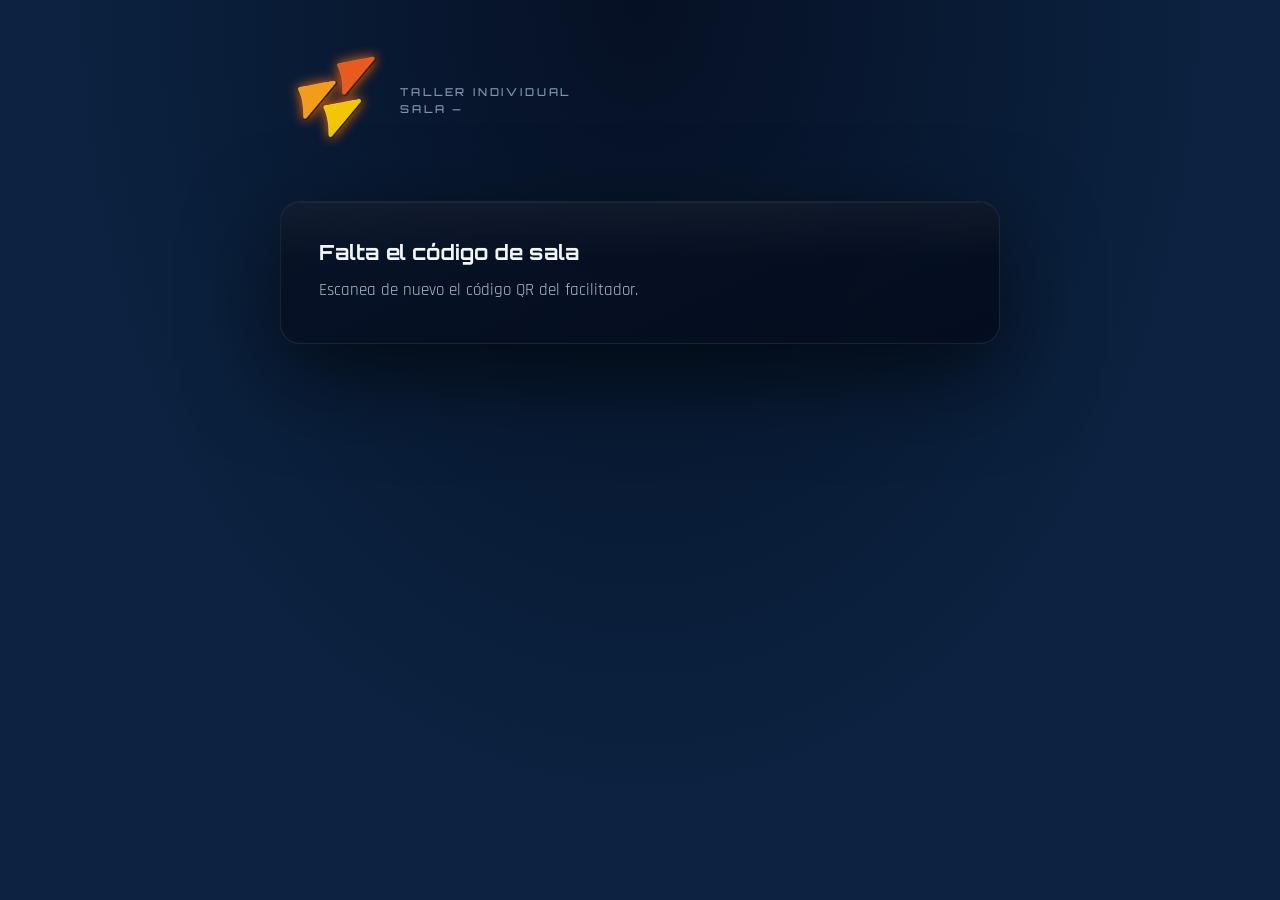
==== commit b90914f9: "ind" ====
--- a/index.html
+++ b/index.html
@@ -3,51 +3,28 @@
 <head>
 <meta charset="UTF-8">
 <meta name="viewport" content="width=device-width, initial-scale=1, viewport-fit=cover">
-<title>Formando el Trayecto del Instructor · Simulador Forense</title>
-<meta name="description" content="Simulador inmersivo de decisión para instructores de autotransporte federal de carga pesada.">
+<title>Taller individual · Formando el Trayecto del Instructor</title>
 <link rel="stylesheet" href="css/app.css">
-<link rel="icon" href="data:image/svg+xml,<svg xmlns='http://www.w3.org/2000/svg' viewBox='0 0 32 32'><rect width='32' height='32' fill='%2302040A'/><path d='M4 20h9V9H4zM15 20h6l4-5h-10z' fill='none' stroke='%23FB6500' stroke-width='2'/><circle cx='9' cy='23' r='2.4' fill='%23FB6500'/><circle cx='22' cy='23' r='2.4' fill='%23FB6500'/></svg>">
+<style>
+  body.taller-page {
+    min-height: 100vh; padding: 1.2rem 1rem 4rem;
+    overflow: auto; -webkit-overflow-scrolling: touch;
+    background: radial-gradient(ellipse at 50% 0%, #061024 0%, #0B2341 65%);
+  }
+  .tl-wrap { max-width: 720px; margin: 0 auto; }
+  .tl-head { display: flex; align-items: center; gap: .7rem; margin-bottom: 1.2rem; }
+  .tl-step { margin-bottom: 1.4rem; }
+  .tl-steptitle { display: flex; align-items: center; gap: .6rem; margin-bottom: .6rem; }
+  .tl-n { width: 26px; height: 26px; border-radius: 999px; background: var(--cyan); color: var(--void);
+    display: flex; align-items: center; justify-content: center; font-family: var(--f-title); font-weight: 700; font-size: .85rem; flex: 0 0 auto; }
+  .tl-submit { position: sticky; bottom: .8rem; margin-top: 1.5rem; }
+  #toasts { position: fixed; top: 1rem; left: 50%; transform: translateX(-50%); z-index: 500; display: flex; flex-direction: column; gap: .5rem; }
+</style>
 </head>
-<body>
-
-<canvas id="bgcanvas" aria-hidden="true"></canvas>
-<div id="vignette" aria-hidden="true"></div>
-<div id="damage" aria-hidden="true"></div>
-
-<!-- ============ LOGO CORPORATIVO · flotando en 3D en las esquinas de toda escena ============ -->
-<div class="corner-logo tl3d" aria-hidden="true">
-  <img src="assets/logo.png" alt="" onerror="this.closest('.corner-logo').style.display='none'">
-</div>
-<div class="corner-logo br3d" aria-hidden="true">
-  <img src="assets/logoudat.png" alt="" onerror="this.closest('.corner-logo').style.display='none'">
-</div>
-
-<!-- ============ ARRANQUE / DESBLOQUEO DE AUDIO ============ -->
-<div id="boot">
-  <div class="boot-inner">
-    <svg class="logo" viewBox="0 0 120 40" aria-label="Formando el Trayecto del Instructor" fill="none">
-      <path d="M4 30h26V12H4z" stroke="currentColor" stroke-width="2.4"/>
-      <path d="M33 30h14l9-11H33z" stroke="currentColor" stroke-width="2.4"/>
-      <circle cx="14" cy="34" r="4" stroke="currentColor" stroke-width="2.4"/>
-      <circle cx="43" cy="34" r="4" stroke="currentColor" stroke-width="2.4"/>
-      <path d="M62 12h20M72 12v18M90 30V12l8 11 8-11v18" stroke="currentColor" stroke-width="2.6" stroke-linecap="square" stroke-linejoin="round"/>
-    </svg>
-    <p class="boot-kick">Sistema Maestro TM &middot; Mentores Operativos</p>
-    <h1>Formando el Trayecto<br>del Instructor</h1>
-    <p class="kicker">Simulador forense de decisi&oacute;n &middot; Autotransporte federal de carga</p>
-    <div class="boot-load"><span></span></div>
-    <button class="btn" id="btn-start"><span data-icon="play"></span> Iniciar sesión de entrenamiento</button>
-    <div id="boot-resume" class="hidden">
-      <p class="kicker" id="resume-info"></p>
-      <button class="btn ghost" id="btn-resume"><span data-icon="refresh"></span> Retomar donde se quedó</button>
-    </div>
-    <p class="boot-note">Al iniciar se activa el audio del simulador. Recomendado en pantalla completa (F11).</p>
-  </div>
-</div>
-
-<!-- ============ BARRA DE ESTADO ============ -->
-<header id="rail">
-  <div class="rail-left">
+<body class="taller-page">
+<div id="toasts" aria-live="polite"></div>
+<div class="tl-wrap">
+  <div class="tl-head">
     <span class="mark logo-slot">
       <img src="assets/logo.png" alt="Logo" onerror="this.closest('.logo-slot').classList.add('missing')">
       <svg class="mark-fallback" viewBox="0 0 60 40" aria-label="TM" fill="none">
@@ -57,204 +34,170 @@
         <circle cx="38" cy="32" r="3.4" stroke="currentColor" stroke-width="2.6"/>
       </svg>
     </span>
-    <div class="rail-ch"><span class="kicker" data-chapter></span></div>
+    <div><div class="kicker">Taller individual</div><div class="kicker c-cyan" id="room">Sala —</div></div>
   </div>
-
-  <div class="rail-mid">
-    <div class="phase-tag"><span></span><em class="pt-full">Fase 1 &middot; L&iacute;nea de Vida &middot; reconstrucci&oacute;n sin puntaje</em><em class="pt-short">Fase 1</em></div>
-    <div class="budget">
-      <div class="budget-ghost"></div>
-      <div class="budget-fill"></div>
-      <div class="budget-txt"><span class="kicker">Presupuesto de ruta</span><b class="num" data-budget>$80,000</b></div>
-    </div>
-  </div>
-
-  <div class="rail-right">
-    <div class="cond" title="Condición mecánica de la unidad">
-      <span class="dot pending" data-cond="tires" title="Llantas"></span>
-      <span class="dot pending" data-cond="brakes" title="Frenos"></span>
-      <span class="dot pending" data-cond="kingpin" title="Quinta rueda"></span>
-    </div>
-    <span class="chip num" data-risk>Riesgo 0%</span>
-    <span class="chip num c-cyan" data-xp>0 XP</span>
-    <button class="chip num" id="btn-index" data-count title="Índice de escenas (I)">1 / 1</button>
-    <button class="ibtn" id="btn-vote" title="Votación del grupo (V)"><span data-icon="qr"></span></button>
-    <button class="ibtn" id="btn-notes" title="Notas del facilitador (N)"><span data-icon="notes"></span></button>
-    <button class="ibtn" id="btn-mute" title="Silenciar"><span data-icon="sound"></span></button>
-  </div>
-  <div id="progress-line"></div>
-</header>
-
-<!-- ============ ESCENARIO ============ -->
-<main id="stage" aria-live="polite"></main>
-
-<nav id="nav">
-  <button class="ibtn big" id="nav-prev" title="Anterior (←)"><span data-icon="left"></span></button>
-  <button class="ibtn big" id="nav-next" title="Siguiente (→)"><span data-icon="right"></span></button>
-</nav>
-
-<div id="index-ov" class="ov" hidden>
-  <div class="ov-card panel pad">
-    <div class="ov-head">
-      <div><div class="kicker c-cyan">Índice de escenas</div><h3 class="title" style="font-size:1.5rem;margin:.3rem 0 0">Saltar a</h3></div>
-      <button class="ibtn" id="idx-close" title="Cerrar (Esc)"><span data-icon="x"></span></button>
-    </div>
-    <div id="idx-grid"></div>
+  <a href="#" id="ir-a-votar" class="kicker" style="display:none;text-decoration:underline;margin:-.6rem 0 1rem">← Volver a la votación en vivo</a>
+
+  <div id="v-gate"></div>
+
+  <div id="v-work" hidden>
+    <div class="tl-step">
+      <div class="tl-steptitle"><span class="tl-n">1</span><h3 class="title" style="font-size:1.1rem">Construye tu instrumento de evaluación</h3></div>
+      <div id="paso-1"></div>
+    </div>
+    <div class="tl-step">
+      <div class="tl-steptitle"><span class="tl-n">2</span><h3 class="title" style="font-size:1.1rem">Aplícalo a tres operadores</h3></div>
+      <div id="paso-2"></div>
+    </div>
+    <div class="tl-step">
+      <div class="tl-steptitle"><span class="tl-n">3</span><h3 class="title" style="font-size:1.1rem">Diseña y da tu micro-clase</h3></div>
+      <div id="paso-3"></div>
+    </div>
+    <div class="panel pad tl-submit" id="tl-final">
+      <p class="lede" id="tl-final-msg">Completa al menos uno de los tres pasos de arriba para poder enviar tu avance.</p>
+      <button class="btn wide" id="tl-send" disabled>Enviar mi avance al facilitador</button>
+    </div>
   </div>
 </div>
 
-<div id="toasts" aria-live="polite"></div>
-
-<!-- ============ ESCÁNER FORENSE 3D ============ -->
-<div id="forensic">
-  <canvas id="fcanvas"></canvas>
-  <div id="flabels"></div>
-  <div class="f-hud tl">
-    <div class="kicker">Auditoría forense de patio</div>
-    <h3>Escáner holográfico</h3>
-    <p>Gira con el mouse, acerca con la rueda. Localiza y resuelve las tres anomalías marcadas.</p>
-  </div>
-  <div class="f-hud tr">
-    <div class="kicker">Anomalías resueltas</div>
-    <div class="f-count num" id="f-count">0 / 3</div>
-    <div class="f-bar"><div id="f-progress"></div></div>
-  </div>
-  <div class="f-hud bl">
-    <div class="legend"><span class="dot pending"></span> Pendiente</div>
-    <div class="legend"><span class="dot ok"></span> Corregida en taller</div>
-    <div class="legend"><span class="dot fault"></span> Liberada con falla</div>
-  </div>
-  <div class="f-hud br">
-    <button class="btn ghost small" id="f-exit"><span data-icon="exit"></span> Salir del escáner</button>
-    <button class="btn small hidden" id="f-finish"><span data-icon="check"></span> Cerrar auditoría y despachar</button>
-  </div>
-  <div id="f-modal"></div>
-</div>
-
-<!-- ============ SIMULADOR DE INSPECCIÓN 3D · 18 PUNTOS ============ -->
-<div id="insp3d">
-  <canvas id="icanvas"></canvas>
-  <div id="ilabels"></div>
-  <div class="f-hud tl">
-    <div class="kicker">Simulador de inspección · unidad Full</div>
-    <h3>Emite tu veredicto en los 18 puntos</h3>
-    <p>Gira con el mouse, acerca con la rueda. Toca cada punto sobre la unidad, lee la evidencia y decide: conforme, observación o no conforme. Cada veredicto es irreversible.</p>
-    <div class="ins-filtros">
-      <button class="ins-f on" data-filtro="todos">Todos</button>
-      <button class="ins-f" data-filtro="pend">Pendientes</button>
-      <button class="ins-f" data-filtro="hecho">Resueltos</button>
-    </div>
-  </div>
-  <div class="f-hud tr">
-    <div class="kicker">Puntos con veredicto</div>
-    <div class="f-count num" id="i-count">0 / 18</div>
-    <div class="f-bar"><div id="i-progress"></div></div>
-    <div class="kicker" style="margin-top:.5rem">Costo acumulado</div>
-    <div class="num" id="i-cost" style="font-family:var(--f-title);font-size:1.05rem;color:var(--green)">$0</div>
-  </div>
-  <div class="ins-panel">
-    <div class="ins-ph">Los 18 puntos</div>
-    <div id="i-list"></div>
-  </div>
-  <div class="f-hud bl">
-    <div class="legend"><span class="dot pending"></span> Sin veredicto</div>
-    <div class="legend"><span class="dot ok"></span> Conforme</div>
-    <div class="legend"><span class="dot warn"></span> Observación</div>
-    <div class="legend"><span class="dot fault"></span> No conforme</div>
-  </div>
-  <div class="f-hud br">
-    <button class="btn ghost small" id="i-exit"><span data-icon="exit"></span> Salir sin cerrar</button>
-    <button class="btn small hidden" id="i-finish"><span data-icon="check"></span> Cerrar inspección y calificar</button>
-  </div>
-  <div id="i-modal"></div>
-</div>
-
-<!-- ============ MODO AULA ============ -->
-<aside id="classroom">
-  <div class="cl-head">
-    <div><div class="kicker">Modo aula · votación en vivo</div>
-      <h3>Sala <b class="num" id="room-code">—</b></h3></div>
-    <button class="ibtn" id="classroom-close" title="Cerrar"><span data-icon="x"></span></button>
-  </div>
-  <div class="qr-box" id="qr-box"></div>
-  <p class="kicker" style="text-align:center" id="qr-caption">Los participantes escanean el código y votan desde su celular.</p>
-  <div class="row" style="gap:.5rem;margin:.6rem 0">
-    <button class="btn ghost small on" id="btn-qr-votacion" style="flex:1">QR · Votación</button>
-    <button class="btn ghost small" id="btn-qr-taller" style="flex:1">QR · Taller individual</button>
-  </div>
-  <div class="row" style="gap:.5rem;margin:.7rem 0">
-    <button class="btn ghost small" id="btn-pulso" style="flex:1">Pulso rápido</button>
-    <button class="btn ghost small" id="btn-encuesta-final" style="flex:1">Abrir encuesta final</button>
-  </div>
-  <div class="row" style="gap:.5rem;margin:0 0 .5rem">
-    <button class="btn ghost small" id="btn-evidencia-grupal" style="flex:1">PDF grupal</button>
-    <button class="btn ghost small" id="btn-evidencia-todos" style="flex:1">Todos los individuales</button>
-  </div>
-  <div class="row" style="gap:.4rem;margin:0 0 .5rem">
-    <select class="ev-in" id="sel-sesion" style="flex:1"><option value="">Sesión actual</option></select>
-    <button class="ibtn" id="btn-sesiones-refrescar" title="Ver sesiones anteriores"><span data-icon="refresh"></span></button>
-  </div>
-  <p class="kicker" style="margin:-.1rem 0 .6rem;opacity:.65">Elige otra clase aquí para descargar su evidencia; los botones de arriba (QR, pulso, encuesta) siempre son de la sesión que está abierta ahora.</p>
-  <div class="row" style="gap:.4rem;margin:0 0 .7rem">
-    <select class="ev-in" id="sel-participante" style="flex:1"><option value="">Elegir participante…</option></select>
-    <button class="btn ghost small" id="btn-evidencia-uno">Descargar</button>
-  </div>
-  <div class="row" style="gap:.5rem;margin:0 0 .9rem">
-    <button class="btn ghost small" id="btn-sheets" style="flex:1">Enviar a Google Sheets</button>
-    <button class="ibtn" id="btn-sheets-config" title="Configurar URL de Google Sheets"><span data-icon="link"></span></button>
-  </div>
-  <div id="vote-results"></div>
-</aside>
-
-<!-- ============ MODO FACILITADOR ============ -->
-<aside id="presenter">
-  <div class="p-head">
-    <div><div class="kicker">Modo facilitador</div><div class="p-timer num" id="p-timer">00:00</div></div>
-    <div class="row">
-      <button class="btn ghost small" id="p-pause">Pausar</button>
-      <button class="btn ghost small" id="p-reset-timer">Reiniciar</button>
-      <button class="ibtn" id="p-close"><span data-icon="x"></span></button>
-    </div>
-  </div>
-  <div class="kicker" id="p-meta"></div>
-  <p id="p-note"></p>
-  <div class="p-state" id="p-next"></div>
-</aside>
-
-<!-- ============ LIBRERÍAS (locales, funcionan sin internet) ============ -->
-<script src="vendor/three.min.js"></script>
-<script src="vendor/OrbitControls.js"></script>
-<script src="vendor/CopyShader.js"></script>
-<script src="vendor/LuminosityHighPassShader.js"></script>
-<script src="vendor/EffectComposer.js"></script>
-<script src="vendor/RenderPass.js"></script>
-<script src="vendor/ShaderPass.js"></script>
-<script src="vendor/MaskPass.js"></script>
-<script src="vendor/UnrealBloomPass.js"></script>
-<script src="vendor/gsap.min.js"></script>
-<script src="vendor/jspdf.umd.min.js"></script>
-<script src="vendor/qrcode.min.js"></script>
-
 <script src="js/icons.js"></script>
 <script src="js/state.js"></script>
-<script src="js/audio.js"></script>
-<script src="js/truck.js"></script>
-<script src="js/scene.js"></script>
-<script src="js/forensic.js"></script>
-<script src="js/inspeccion3d.js"></script>
-<script src="js/lifeline.js"></script>
-<script src="js/parts.js"></script>
-<script src="js/microclase.js"></script>
-  <script src="js/udat.js"></script>
-<script src="js/cierre.js"></script>
 <script src="js/criterios-data.js"></script>
 <script src="js/evaluacion.js"></script>
-<script src="js/content.js"></script>
-<script src="js/deck.js"></script>
-<script src="js/report.js"></script>
-<script src="js/evidencia.js"></script>
-<script src="js/classroom.js"></script>
-<script src="js/presenter.js"></script>
-<script src="js/main.js"></script>
+<script src="js/microclase.js"></script>
+<script>
+(function () {
+  const I = window.svgIcon;
+  window.toast = function (msg, kind) {
+    const c = document.getElementById('toasts'); if (!c) return;
+    const el = document.createElement('div');
+    el.className = 'toast ' + (kind || 'mid');
+    el.innerHTML = (I ? I(kind === 'good' ? 'check' : kind === 'bad' ? 'alert' : 'clock') : '') + '<span>' + msg + '</span>';
+    c.appendChild(el);
+    setTimeout(() => { el.classList.add('out'); setTimeout(() => el.remove(), 420); }, 4200);
+  };
+
+  const API = 'https://qykubittvlwsavrhljek.supabase.co/functions/v1/tm-api';
+  const room = (new URLSearchParams(location.search).get('room') || '').toUpperCase();
+  document.getElementById('room').textContent = 'Sala ' + (room || '—');
+  const storeKey = 'tm_attendee_' + room;
+  let attendeeId = sessionStorage.getItem(storeKey);
+  let sentAtN = 0;
+
+  function gateCard(t, s) {
+    return '<div class="panel pad"><h2 class="title" style="font-size:1.3rem">' + t + '</h2><p class="lede">' + s + '</p></div>';
+  }
+
+  async function join(name) {
+    const r = await fetch(API + '/session/' + room + '/join', {
+      method: 'POST', headers: { 'Content-Type': 'application/json' },
+      body: JSON.stringify({ name })
+    });
+    if (!r.ok) throw 0;
+    const j = await r.json();
+    attendeeId = j.attendeeId;
+    sessionStorage.setItem(storeKey, attendeeId);
+  }
+
+  function askName() {
+    const gate = document.getElementById('v-gate');
+    gate.innerHTML =
+      '<div class="panel pad">' +
+        '<div class="kicker c-cyan">Antes de empezar</div>' +
+        '<h2 class="title" style="font-size:1.3rem;margin:.4rem 0 1rem">¿Cómo te llamas?</h2>' +
+        '<div style="display:flex;flex-direction:column;gap:.7rem">' +
+          '<input class="ev-in" id="name-in" placeholder="Nombre completo" autocomplete="name">' +
+          '<button class="btn wide" id="name-go">Entrar al taller</button>' +
+        '</div>' +
+      '</div>';
+    document.getElementById('name-go').addEventListener('click', async () => {
+      const v = document.getElementById('name-in').value.trim();
+      if (!v) return;
+      gate.innerHTML = gateCard('Entrando…', 'Registrando tu lugar en el taller.');
+      try { await join(v); startWork(); }
+      catch (e) {
+        gate.innerHTML = gateCard('No se pudo registrar', 'Verifica tu conexión.') +
+          '<button class="btn wide" id="retry" style="margin-top:.8rem">Reintentar</button>';
+        document.getElementById('retry').addEventListener('click', askName);
+      }
+    });
+  }
+
+  function startWork() {
+    document.getElementById('v-gate').hidden = true;
+    const work = document.getElementById('v-work');
+    work.hidden = false;
+
+    window.Evaluacion.mountConstructor(document.getElementById('paso-1'));
+    window.Evaluacion.mountAplicar(document.getElementById('paso-2'));
+    window.Microclase.mount(document.getElementById('paso-3'));
+
+    window.State.onChange(checkDone);
+    checkDone();
+
+    document.getElementById('tl-send').addEventListener('click', sendResults);
+  }
+
+  function checkDone() {
+    const S = window.State.get();
+    const d1 = S.flags.instrumentoHecho, d2 = S.flags.evalAplicada, d3 = S.flags.microclaseHecha;
+    const n = [d1, d2, d3].filter(Boolean).length;
+    const btn = document.getElementById('tl-send');
+    const msg = document.getElementById('tl-final-msg');
+    if (n === 3) {
+      msg.innerHTML = 'Los tres pasos están completos. ' + (n === sentAtN ? 'Ya se enviaron.' : 'Ya puedes enviar tus resultados.');
+    } else if (n > 0) {
+      msg.textContent = 'Vas ' + n + ' de 3 pasos. Puedes enviar tu avance ahora mismo; no hace falta terminar todo para que quede guardado.' + (n === sentAtN ? ' Ya se envió este avance.' : '');
+    } else {
+      msg.textContent = 'Completa al menos uno de los tres pasos de arriba para poder enviar tu avance.';
+    }
+    btn.disabled = n === 0 || n === sentAtN;
+    btn.textContent = sentAtN > 0 ? 'Actualizar mi envío al facilitador' : 'Enviar mi avance al facilitador';
+  }
+
+  async function sendResults() {
+    const btn = document.getElementById('tl-send');
+    const S = window.State.get();
+    const n = [S.flags.instrumentoHecho, S.flags.evalAplicada, S.flags.microclaseHecha].filter(Boolean).length;
+    btn.disabled = true;
+    btn.textContent = 'Enviando…';
+    try {
+      await fetch(API + '/session/' + room + '/taller', {
+        method: 'POST', headers: { 'Content-Type': 'application/json' },
+        body: JSON.stringify({
+          attendeeId: attendeeId,
+          instrumentoPts: S.instrumento ? S.instrumento.pts : null,
+          instrumentoCriterios: S.instrumento ? S.instrumento.total : null,
+          evalAciertos: S.flags.evalAciertos ?? null,
+          microclasePct: S.flags.microclasePct ?? null,
+          instrumentoDetalle: S.instrumento || null,
+          evaluadosDetalle: S.evaluados || null,
+          microclaseDetalle: (window.Microclase && window.Microclase.getDetalle) ? window.Microclase.getDetalle() : null
+        })
+      });
+      sentAtN = n;
+      window.toast('Tu avance quedó guardado con el facilitador.', 'good');
+      window.scrollTo({ top: 0, behavior: 'smooth' });
+    } catch (e) {
+      window.toast('No se pudo enviar. Revisa tu conexión e intenta de nuevo.', 'bad');
+    }
+    checkDone();
+  }
+
+  if (room) {
+    const back = document.getElementById('ir-a-votar');
+    back.style.display = 'block';
+    back.href = 'vote.html?room=' + room;
+  }
+
+  if (!room) {
+    document.getElementById('v-gate').innerHTML = gateCard('Falta el código de sala', 'Escanea de nuevo el código QR del facilitador.');
+  } else if (attendeeId) {
+    startWork();
+  } else {
+    askName();
+  }
+})();
+</script>
 </body>
 </html>
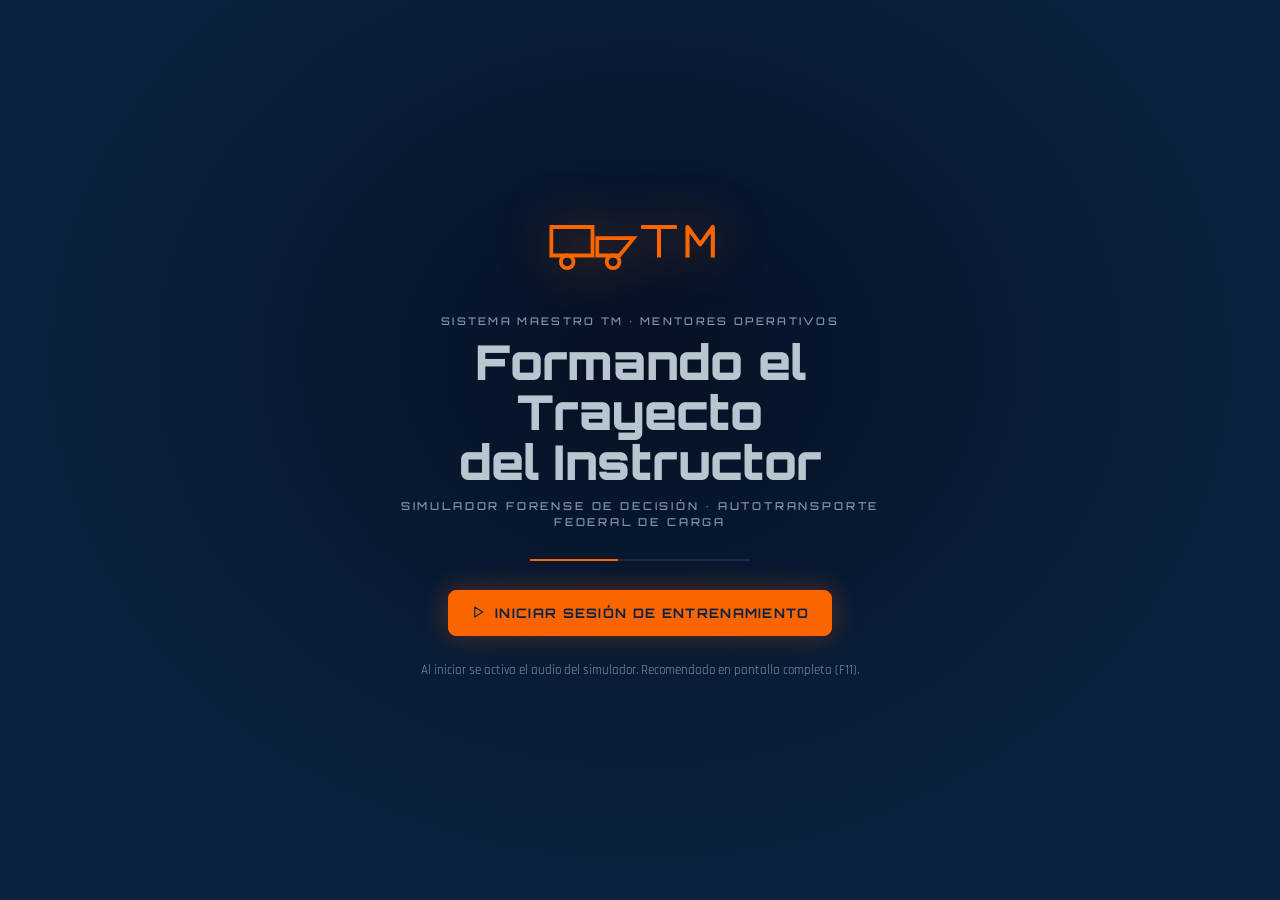
==== commit ec9e8b69: "col" ====
--- a/index.html
+++ b/index.html
@@ -3,28 +3,51 @@
 <head>
 <meta charset="UTF-8">
 <meta name="viewport" content="width=device-width, initial-scale=1, viewport-fit=cover">
-<title>Taller individual · Formando el Trayecto del Instructor</title>
+<title>Formando el Trayecto del Instructor · Simulador Forense</title>
+<meta name="description" content="Simulador inmersivo de decisión para instructores de autotransporte federal de carga pesada.">
 <link rel="stylesheet" href="css/app.css">
-<style>
-  body.taller-page {
-    min-height: 100vh; padding: 1.2rem 1rem 4rem;
-    overflow: auto; -webkit-overflow-scrolling: touch;
-    background: radial-gradient(ellipse at 50% 0%, #061024 0%, #0B2341 65%);
-  }
-  .tl-wrap { max-width: 720px; margin: 0 auto; }
-  .tl-head { display: flex; align-items: center; gap: .7rem; margin-bottom: 1.2rem; }
-  .tl-step { margin-bottom: 1.4rem; }
-  .tl-steptitle { display: flex; align-items: center; gap: .6rem; margin-bottom: .6rem; }
-  .tl-n { width: 26px; height: 26px; border-radius: 999px; background: var(--cyan); color: var(--void);
-    display: flex; align-items: center; justify-content: center; font-family: var(--f-title); font-weight: 700; font-size: .85rem; flex: 0 0 auto; }
-  .tl-submit { position: sticky; bottom: .8rem; margin-top: 1.5rem; }
-  #toasts { position: fixed; top: 1rem; left: 50%; transform: translateX(-50%); z-index: 500; display: flex; flex-direction: column; gap: .5rem; }
-</style>
+<link rel="icon" href="data:image/svg+xml,<svg xmlns='http://www.w3.org/2000/svg' viewBox='0 0 32 32'><rect width='32' height='32' fill='%2302040A'/><path d='M4 20h9V9H4zM15 20h6l4-5h-10z' fill='none' stroke='%23FB6500' stroke-width='2'/><circle cx='9' cy='23' r='2.4' fill='%23FB6500'/><circle cx='22' cy='23' r='2.4' fill='%23FB6500'/></svg>">
 </head>
-<body class="taller-page">
-<div id="toasts" aria-live="polite"></div>
-<div class="tl-wrap">
-  <div class="tl-head">
+<body>
+
+<canvas id="bgcanvas" aria-hidden="true"></canvas>
+<div id="vignette" aria-hidden="true"></div>
+<div id="damage" aria-hidden="true"></div>
+
+<!-- ============ LOGO CORPORATIVO · flotando en 3D en las esquinas de toda escena ============ -->
+<div class="corner-logo tl3d" aria-hidden="true">
+  <img src="assets/logo.png" alt="" onerror="this.closest('.corner-logo').style.display='none'">
+</div>
+<div class="corner-logo br3d" aria-hidden="true">
+  <img src="assets/logo.png" alt="" onerror="this.closest('.corner-logo').style.display='none'">
+</div>
+
+<!-- ============ ARRANQUE / DESBLOQUEO DE AUDIO ============ -->
+<div id="boot">
+  <div class="boot-inner">
+    <svg class="logo" viewBox="0 0 120 40" aria-label="Formando el Trayecto del Instructor" fill="none">
+      <path d="M4 30h26V12H4z" stroke="currentColor" stroke-width="2.4"/>
+      <path d="M33 30h14l9-11H33z" stroke="currentColor" stroke-width="2.4"/>
+      <circle cx="14" cy="34" r="4" stroke="currentColor" stroke-width="2.4"/>
+      <circle cx="43" cy="34" r="4" stroke="currentColor" stroke-width="2.4"/>
+      <path d="M62 12h20M72 12v18M90 30V12l8 11 8-11v18" stroke="currentColor" stroke-width="2.6" stroke-linecap="square" stroke-linejoin="round"/>
+    </svg>
+    <p class="boot-kick">Sistema Maestro TM &middot; Mentores Operativos</p>
+    <h1>Formando el Trayecto<br>del Instructor</h1>
+    <p class="kicker">Simulador forense de decisi&oacute;n &middot; Autotransporte federal de carga</p>
+    <div class="boot-load"><span></span></div>
+    <button class="btn" id="btn-start"><span data-icon="play"></span> Iniciar sesión de entrenamiento</button>
+    <div id="boot-resume" class="hidden">
+      <p class="kicker" id="resume-info"></p>
+      <button class="btn ghost" id="btn-resume"><span data-icon="refresh"></span> Retomar donde se quedó</button>
+    </div>
+    <p class="boot-note">Al iniciar se activa el audio del simulador. Recomendado en pantalla completa (F11).</p>
+  </div>
+</div>
+
+<!-- ============ BARRA DE ESTADO ============ -->
+<header id="rail">
+  <div class="rail-left">
     <span class="mark logo-slot">
       <img src="assets/logo.png" alt="Logo" onerror="this.closest('.logo-slot').classList.add('missing')">
       <svg class="mark-fallback" viewBox="0 0 60 40" aria-label="TM" fill="none">
@@ -34,170 +57,204 @@
         <circle cx="38" cy="32" r="3.4" stroke="currentColor" stroke-width="2.6"/>
       </svg>
     </span>
-    <div><div class="kicker">Taller individual</div><div class="kicker c-cyan" id="room">Sala —</div></div>
-  </div>
-  <a href="#" id="ir-a-votar" class="kicker" style="display:none;text-decoration:underline;margin:-.6rem 0 1rem">← Volver a la votación en vivo</a>
-
-  <div id="v-gate"></div>
-
-  <div id="v-work" hidden>
-    <div class="tl-step">
-      <div class="tl-steptitle"><span class="tl-n">1</span><h3 class="title" style="font-size:1.1rem">Construye tu instrumento de evaluación</h3></div>
-      <div id="paso-1"></div>
-    </div>
-    <div class="tl-step">
-      <div class="tl-steptitle"><span class="tl-n">2</span><h3 class="title" style="font-size:1.1rem">Aplícalo a tres operadores</h3></div>
-      <div id="paso-2"></div>
-    </div>
-    <div class="tl-step">
-      <div class="tl-steptitle"><span class="tl-n">3</span><h3 class="title" style="font-size:1.1rem">Diseña y da tu micro-clase</h3></div>
-      <div id="paso-3"></div>
-    </div>
-    <div class="panel pad tl-submit" id="tl-final">
-      <p class="lede" id="tl-final-msg">Completa al menos uno de los tres pasos de arriba para poder enviar tu avance.</p>
-      <button class="btn wide" id="tl-send" disabled>Enviar mi avance al facilitador</button>
-    </div>
-  </div>
-</div>
+    <div class="rail-ch"><span class="kicker" data-chapter></span></div>
+  </div>
+
+  <div class="rail-mid">
+    <div class="phase-tag"><span></span><em class="pt-full">Fase 1 &middot; L&iacute;nea de Vida &middot; reconstrucci&oacute;n sin puntaje</em><em class="pt-short">Fase 1</em></div>
+    <div class="budget">
+      <div class="budget-ghost"></div>
+      <div class="budget-fill"></div>
+      <div class="budget-txt"><span class="kicker">Presupuesto de ruta</span><b class="num" data-budget>$80,000</b></div>
+    </div>
+  </div>
+
+  <div class="rail-right">
+    <div class="cond" title="Condición mecánica de la unidad">
+      <span class="dot pending" data-cond="tires" title="Llantas"></span>
+      <span class="dot pending" data-cond="brakes" title="Frenos"></span>
+      <span class="dot pending" data-cond="kingpin" title="Quinta rueda"></span>
+    </div>
+    <span class="chip num" data-risk>Riesgo 0%</span>
+    <span class="chip num c-cyan" data-xp>0 XP</span>
+    <button class="chip num" id="btn-index" data-count title="Índice de escenas (I)">1 / 1</button>
+    <button class="ibtn" id="btn-vote" title="Votación del grupo (V)"><span data-icon="qr"></span></button>
+    <button class="ibtn" id="btn-notes" title="Notas del facilitador (N)"><span data-icon="notes"></span></button>
+    <button class="ibtn" id="btn-mute" title="Silenciar"><span data-icon="sound"></span></button>
+  </div>
+  <div id="progress-line"></div>
+</header>
+
+<!-- ============ ESCENARIO ============ -->
+<main id="stage" aria-live="polite"></main>
+
+<nav id="nav">
+  <button class="ibtn big" id="nav-prev" title="Anterior (←)"><span data-icon="left"></span></button>
+  <button class="ibtn big" id="nav-next" title="Siguiente (→)"><span data-icon="right"></span></button>
+</nav>
+
+<div id="index-ov" class="ov" hidden>
+  <div class="ov-card panel pad">
+    <div class="ov-head">
+      <div><div class="kicker c-cyan">Índice de escenas</div><h3 class="title" style="font-size:1.5rem;margin:.3rem 0 0">Saltar a</h3></div>
+      <button class="ibtn" id="idx-close" title="Cerrar (Esc)"><span data-icon="x"></span></button>
+    </div>
+    <div id="idx-grid"></div>
+  </div>
+</div>
+
+<div id="toasts" aria-live="polite"></div>
+
+<!-- ============ ESCÁNER FORENSE 3D ============ -->
+<div id="forensic">
+  <canvas id="fcanvas"></canvas>
+  <div id="flabels"></div>
+  <div class="f-hud tl">
+    <div class="kicker">Auditoría forense de patio</div>
+    <h3>Escáner holográfico</h3>
+    <p>Gira con el mouse, acerca con la rueda. Localiza y resuelve las tres anomalías marcadas.</p>
+  </div>
+  <div class="f-hud tr">
+    <div class="kicker">Anomalías resueltas</div>
+    <div class="f-count num" id="f-count">0 / 3</div>
+    <div class="f-bar"><div id="f-progress"></div></div>
+  </div>
+  <div class="f-hud bl">
+    <div class="legend"><span class="dot pending"></span> Pendiente</div>
+    <div class="legend"><span class="dot ok"></span> Corregida en taller</div>
+    <div class="legend"><span class="dot fault"></span> Liberada con falla</div>
+  </div>
+  <div class="f-hud br">
+    <button class="btn ghost small" id="f-exit"><span data-icon="exit"></span> Salir del escáner</button>
+    <button class="btn small hidden" id="f-finish"><span data-icon="check"></span> Cerrar auditoría y despachar</button>
+  </div>
+  <div id="f-modal"></div>
+</div>
+
+<!-- ============ SIMULADOR DE INSPECCIÓN 3D · 18 PUNTOS ============ -->
+<div id="insp3d">
+  <canvas id="icanvas"></canvas>
+  <div id="ilabels"></div>
+  <div class="f-hud tl">
+    <div class="kicker">Simulador de inspección · unidad Full</div>
+    <h3>Emite tu veredicto en los 18 puntos</h3>
+    <p>Gira con el mouse, acerca con la rueda. Toca cada punto sobre la unidad, lee la evidencia y decide: conforme, observación o no conforme. Cada veredicto es irreversible.</p>
+    <div class="ins-filtros">
+      <button class="ins-f on" data-filtro="todos">Todos</button>
+      <button class="ins-f" data-filtro="pend">Pendientes</button>
+      <button class="ins-f" data-filtro="hecho">Resueltos</button>
+    </div>
+  </div>
+  <div class="f-hud tr">
+    <div class="kicker">Puntos con veredicto</div>
+    <div class="f-count num" id="i-count">0 / 18</div>
+    <div class="f-bar"><div id="i-progress"></div></div>
+    <div class="kicker" style="margin-top:.5rem">Costo acumulado</div>
+    <div class="num" id="i-cost" style="font-family:var(--f-title);font-size:1.05rem;color:var(--green)">$0</div>
+  </div>
+  <div class="ins-panel">
+    <div class="ins-ph">Los 18 puntos</div>
+    <div id="i-list"></div>
+  </div>
+  <div class="f-hud bl">
+    <div class="legend"><span class="dot pending"></span> Sin veredicto</div>
+    <div class="legend"><span class="dot ok"></span> Conforme</div>
+    <div class="legend"><span class="dot warn"></span> Observación</div>
+    <div class="legend"><span class="dot fault"></span> No conforme</div>
+  </div>
+  <div class="f-hud br">
+    <button class="btn ghost small" id="i-exit"><span data-icon="exit"></span> Salir sin cerrar</button>
+    <button class="btn small hidden" id="i-finish"><span data-icon="check"></span> Cerrar inspección y calificar</button>
+  </div>
+  <div id="i-modal"></div>
+</div>
+
+<!-- ============ MODO AULA ============ -->
+<aside id="classroom">
+  <div class="cl-head">
+    <div><div class="kicker">Modo aula · votación en vivo</div>
+      <h3>Sala <b class="num" id="room-code">—</b></h3></div>
+    <button class="ibtn" id="classroom-close" title="Cerrar"><span data-icon="x"></span></button>
+  </div>
+  <div class="qr-box" id="qr-box"></div>
+  <p class="kicker" style="text-align:center" id="qr-caption">Los participantes escanean el código y votan desde su celular.</p>
+  <div class="row" style="gap:.5rem;margin:.6rem 0">
+    <button class="btn ghost small on" id="btn-qr-votacion" style="flex:1">QR · Votación</button>
+    <button class="btn ghost small" id="btn-qr-taller" style="flex:1">QR · Taller individual</button>
+  </div>
+  <div class="row" style="gap:.5rem;margin:.7rem 0">
+    <button class="btn ghost small" id="btn-pulso" style="flex:1">Pulso rápido</button>
+    <button class="btn ghost small" id="btn-encuesta-final" style="flex:1">Abrir encuesta final</button>
+  </div>
+  <div class="row" style="gap:.5rem;margin:0 0 .5rem">
+    <button class="btn ghost small" id="btn-evidencia-grupal" style="flex:1">PDF grupal</button>
+    <button class="btn ghost small" id="btn-evidencia-todos" style="flex:1">Todos los individuales</button>
+  </div>
+  <div class="row" style="gap:.4rem;margin:0 0 .5rem">
+    <select class="ev-in" id="sel-sesion" style="flex:1"><option value="">Sesión actual</option></select>
+    <button class="ibtn" id="btn-sesiones-refrescar" title="Ver sesiones anteriores"><span data-icon="refresh"></span></button>
+  </div>
+  <p class="kicker" style="margin:-.1rem 0 .6rem;opacity:.65">Elige otra clase aquí para descargar su evidencia; los botones de arriba (QR, pulso, encuesta) siempre son de la sesión que está abierta ahora.</p>
+  <div class="row" style="gap:.4rem;margin:0 0 .7rem">
+    <select class="ev-in" id="sel-participante" style="flex:1"><option value="">Elegir participante…</option></select>
+    <button class="btn ghost small" id="btn-evidencia-uno">Descargar</button>
+  </div>
+  <div class="row" style="gap:.5rem;margin:0 0 .9rem">
+    <button class="btn ghost small" id="btn-sheets" style="flex:1">Enviar a Google Sheets</button>
+    <button class="ibtn" id="btn-sheets-config" title="Configurar URL de Google Sheets"><span data-icon="link"></span></button>
+  </div>
+  <div id="vote-results"></div>
+</aside>
+
+<!-- ============ MODO FACILITADOR ============ -->
+<aside id="presenter">
+  <div class="p-head">
+    <div><div class="kicker">Modo facilitador</div><div class="p-timer num" id="p-timer">00:00</div></div>
+    <div class="row">
+      <button class="btn ghost small" id="p-pause">Pausar</button>
+      <button class="btn ghost small" id="p-reset-timer">Reiniciar</button>
+      <button class="ibtn" id="p-close"><span data-icon="x"></span></button>
+    </div>
+  </div>
+  <div class="kicker" id="p-meta"></div>
+  <p id="p-note"></p>
+  <div class="p-state" id="p-next"></div>
+</aside>
+
+<!-- ============ LIBRERÍAS (locales, funcionan sin internet) ============ -->
+<script src="vendor/three.min.js"></script>
+<script src="vendor/OrbitControls.js"></script>
+<script src="vendor/CopyShader.js"></script>
+<script src="vendor/LuminosityHighPassShader.js"></script>
+<script src="vendor/EffectComposer.js"></script>
+<script src="vendor/RenderPass.js"></script>
+<script src="vendor/ShaderPass.js"></script>
+<script src="vendor/MaskPass.js"></script>
+<script src="vendor/UnrealBloomPass.js"></script>
+<script src="vendor/gsap.min.js"></script>
+<script src="vendor/jspdf.umd.min.js"></script>
+<script src="vendor/qrcode.min.js"></script>
 
 <script src="js/icons.js"></script>
 <script src="js/state.js"></script>
+<script src="js/audio.js"></script>
+<script src="js/truck.js"></script>
+<script src="js/scene.js"></script>
+<script src="js/forensic.js"></script>
+<script src="js/inspeccion3d.js"></script>
+<script src="js/lifeline.js"></script>
+<script src="js/parts.js"></script>
+<script src="js/microclase.js"></script>
+  <script src="js/udat.js"></script>
+<script src="js/cierre.js"></script>
 <script src="js/criterios-data.js"></script>
 <script src="js/evaluacion.js"></script>
-<script src="js/microclase.js"></script>
-<script>
-(function () {
-  const I = window.svgIcon;
-  window.toast = function (msg, kind) {
-    const c = document.getElementById('toasts'); if (!c) return;
-    const el = document.createElement('div');
-    el.className = 'toast ' + (kind || 'mid');
-    el.innerHTML = (I ? I(kind === 'good' ? 'check' : kind === 'bad' ? 'alert' : 'clock') : '') + '<span>' + msg + '</span>';
-    c.appendChild(el);
-    setTimeout(() => { el.classList.add('out'); setTimeout(() => el.remove(), 420); }, 4200);
-  };
-
-  const API = 'https://qykubittvlwsavrhljek.supabase.co/functions/v1/tm-api';
-  const room = (new URLSearchParams(location.search).get('room') || '').toUpperCase();
-  document.getElementById('room').textContent = 'Sala ' + (room || '—');
-  const storeKey = 'tm_attendee_' + room;
-  let attendeeId = sessionStorage.getItem(storeKey);
-  let sentAtN = 0;
-
-  function gateCard(t, s) {
-    return '<div class="panel pad"><h2 class="title" style="font-size:1.3rem">' + t + '</h2><p class="lede">' + s + '</p></div>';
-  }
-
-  async function join(name) {
-    const r = await fetch(API + '/session/' + room + '/join', {
-      method: 'POST', headers: { 'Content-Type': 'application/json' },
-      body: JSON.stringify({ name })
-    });
-    if (!r.ok) throw 0;
-    const j = await r.json();
-    attendeeId = j.attendeeId;
-    sessionStorage.setItem(storeKey, attendeeId);
-  }
-
-  function askName() {
-    const gate = document.getElementById('v-gate');
-    gate.innerHTML =
-      '<div class="panel pad">' +
-        '<div class="kicker c-cyan">Antes de empezar</div>' +
-        '<h2 class="title" style="font-size:1.3rem;margin:.4rem 0 1rem">¿Cómo te llamas?</h2>' +
-        '<div style="display:flex;flex-direction:column;gap:.7rem">' +
-          '<input class="ev-in" id="name-in" placeholder="Nombre completo" autocomplete="name">' +
-          '<button class="btn wide" id="name-go">Entrar al taller</button>' +
-        '</div>' +
-      '</div>';
-    document.getElementById('name-go').addEventListener('click', async () => {
-      const v = document.getElementById('name-in').value.trim();
-      if (!v) return;
-      gate.innerHTML = gateCard('Entrando…', 'Registrando tu lugar en el taller.');
-      try { await join(v); startWork(); }
-      catch (e) {
-        gate.innerHTML = gateCard('No se pudo registrar', 'Verifica tu conexión.') +
-          '<button class="btn wide" id="retry" style="margin-top:.8rem">Reintentar</button>';
-        document.getElementById('retry').addEventListener('click', askName);
-      }
-    });
-  }
-
-  function startWork() {
-    document.getElementById('v-gate').hidden = true;
-    const work = document.getElementById('v-work');
-    work.hidden = false;
-
-    window.Evaluacion.mountConstructor(document.getElementById('paso-1'));
-    window.Evaluacion.mountAplicar(document.getElementById('paso-2'));
-    window.Microclase.mount(document.getElementById('paso-3'));
-
-    window.State.onChange(checkDone);
-    checkDone();
-
-    document.getElementById('tl-send').addEventListener('click', sendResults);
-  }
-
-  function checkDone() {
-    const S = window.State.get();
-    const d1 = S.flags.instrumentoHecho, d2 = S.flags.evalAplicada, d3 = S.flags.microclaseHecha;
-    const n = [d1, d2, d3].filter(Boolean).length;
-    const btn = document.getElementById('tl-send');
-    const msg = document.getElementById('tl-final-msg');
-    if (n === 3) {
-      msg.innerHTML = 'Los tres pasos están completos. ' + (n === sentAtN ? 'Ya se enviaron.' : 'Ya puedes enviar tus resultados.');
-    } else if (n > 0) {
-      msg.textContent = 'Vas ' + n + ' de 3 pasos. Puedes enviar tu avance ahora mismo; no hace falta terminar todo para que quede guardado.' + (n === sentAtN ? ' Ya se envió este avance.' : '');
-    } else {
-      msg.textContent = 'Completa al menos uno de los tres pasos de arriba para poder enviar tu avance.';
-    }
-    btn.disabled = n === 0 || n === sentAtN;
-    btn.textContent = sentAtN > 0 ? 'Actualizar mi envío al facilitador' : 'Enviar mi avance al facilitador';
-  }
-
-  async function sendResults() {
-    const btn = document.getElementById('tl-send');
-    const S = window.State.get();
-    const n = [S.flags.instrumentoHecho, S.flags.evalAplicada, S.flags.microclaseHecha].filter(Boolean).length;
-    btn.disabled = true;
-    btn.textContent = 'Enviando…';
-    try {
-      await fetch(API + '/session/' + room + '/taller', {
-        method: 'POST', headers: { 'Content-Type': 'application/json' },
-        body: JSON.stringify({
-          attendeeId: attendeeId,
-          instrumentoPts: S.instrumento ? S.instrumento.pts : null,
-          instrumentoCriterios: S.instrumento ? S.instrumento.total : null,
-          evalAciertos: S.flags.evalAciertos ?? null,
-          microclasePct: S.flags.microclasePct ?? null,
-          instrumentoDetalle: S.instrumento || null,
-          evaluadosDetalle: S.evaluados || null,
-          microclaseDetalle: (window.Microclase && window.Microclase.getDetalle) ? window.Microclase.getDetalle() : null
-        })
-      });
-      sentAtN = n;
-      window.toast('Tu avance quedó guardado con el facilitador.', 'good');
-      window.scrollTo({ top: 0, behavior: 'smooth' });
-    } catch (e) {
-      window.toast('No se pudo enviar. Revisa tu conexión e intenta de nuevo.', 'bad');
-    }
-    checkDone();
-  }
-
-  if (room) {
-    const back = document.getElementById('ir-a-votar');
-    back.style.display = 'block';
-    back.href = 'vote.html?room=' + room;
-  }
-
-  if (!room) {
-    document.getElementById('v-gate').innerHTML = gateCard('Falta el código de sala', 'Escanea de nuevo el código QR del facilitador.');
-  } else if (attendeeId) {
-    startWork();
-  } else {
-    askName();
-  }
-})();
-</script>
+<script src="js/content.js"></script>
+<script src="js/deck.js"></script>
+<script src="js/report.js"></script>
+<script src="js/evidencia.js"></script>
+<script src="js/classroom.js"></script>
+<script src="js/presenter.js"></script>
+<script src="js/main.js"></script>
 </body>
 </html>
--- a/css/app.css
+++ b/css/app.css
@@ -11,12 +11,12 @@
 
   --cyan: #FB6500;
   --red: #FF003C;
-  --orange: #FF6D00;
+  --orange: #c45908;
   --green: #00FF66;
   --amber: #F6A334;
   --yellow: #F0C813;
 
-  --ink: #F2F7FA;
+  --ink: #b8c7cf;
   --ink-2: #A9BFD0;
   --ink-3: #7E96AA; /* subido de #63788C: 3.45:1 → 5.1:1 de contraste sobre --void (AA) */
   --ink-1: var(--ink);
@@ -88,9 +88,9 @@
 #vignette {
   position: fixed; inset: 0; z-index: 1; pointer-events: none;
   background:
-    radial-gradient(ellipse 62% 58% at 50% 50%, rgba(11, 35, 65,.62) 0%, rgba(11, 35, 65,.28) 55%, transparent 78%),
-    radial-gradient(ellipse at 50% 45%, transparent 26%, rgba(11, 35, 65,.8) 100%),
-    linear-gradient(180deg, rgba(11, 35, 65,.75) 0%, transparent 20%, transparent 72%, rgba(11, 35, 65,.88) 100%);
+    radial-gradient(ellipse 62% 58% at 50% 50%, rgba(180,186,194,.32) 0%, rgba(180,186,194,.14) 55%, transparent 78%),
+    radial-gradient(ellipse at 50% 45%, transparent 26%, rgba(180,186,194,.4) 100%),
+    linear-gradient(180deg, rgba(180,186,194,.35) 0%, transparent 20%, transparent 72%, rgba(180,186,194,.45) 100%);
 }
 #damage {
   position: fixed; inset: 0; z-index: 60; pointer-events: none; opacity: 0;
@@ -480,7 +480,7 @@
 .cl-head h3 { font-size: 1.1rem; margin-top: .25rem; }
 .cl-head h3 b { color: var(--cyan); letter-spacing: .12em; }
 .qr-box { width: 190px; height: 190px; margin: 0 auto 1rem; padding: 9px; border-radius: 10px;
-  background: #fff; display: grid; place-items: center; }
+  background: #b7b0b0; display: grid; place-items: center; }
 .qr-box svg { display: block; }
 #vote-results { margin-top: 1.2rem; display: grid; gap: .55rem; }
 .vote-head { display: flex; justify-content: space-between; align-items: center; margin-bottom: .3rem; }
@@ -701,7 +701,7 @@
 
 /* ---- documento firmado (el origen) ---- */
 .doc {
-  background: #F4F1EA; color: #1A1A18; border-radius: 6px;
+  background: #e9e1d0; color: #1A1A18; border-radius: 6px;
   padding: clamp(1.3rem, 3vw, 2.2rem); position: relative; overflow: hidden;
   box-shadow: 0 40px 90px rgba(0,0,0,.7); font-family: var(--font-body);
   transform: rotate(-.35deg);
@@ -867,7 +867,7 @@
   background: linear-gradient(180deg, rgba(11, 35, 65,.94) 0%, rgba(11, 35, 65,.86) 60%, rgba(11, 35, 65,.7) 100%); }
 .mc-intro { text-align: center; max-width: 78ch; margin: 0 auto 1.5rem; }
 .mc-h { font-size: clamp(1.5rem, 3.2vw, 2.6rem); margin: .3rem 0 .7rem; }
-.mc-h2 { font-family: var(--font-display); font-size: 1.1rem; margin: .2rem 0 .9rem; color: #fff; }
+.mc-h2 { font-family: var(--font-display); font-size: 1.1rem; margin: .2rem 0 .9rem; color: #bab2b2; }
 .mc-cases { display: grid; grid-template-columns: repeat(auto-fit, minmax(258px, 1fr)); gap: 1rem; }
 .mc-case { text-align: left; background: rgba(7,13,29,.86); border: 1px solid var(--line); border-radius: var(--r-md);
   padding: 1.1rem; cursor: pointer; color: var(--ink); transition: all .22s var(--ease); display: flex; flex-direction: column; gap: .35rem; }
@@ -898,10 +898,10 @@
 .mc-opts { display: grid; gap: .45rem; }
 .mc-opt { display: flex; gap: .55rem; align-items: flex-start; text-align: left; background: rgba(255,255,255,.025); border: 1px solid var(--line);
   border-radius: 8px; padding: .6rem .7rem; color: var(--ink-2); font: 500 .855rem/1.42 var(--font-body); cursor: pointer; transition: all .18s var(--ease); }
-.mc-opt:not(:disabled):hover { border-color: rgba(251, 101, 0,.45); color: var(--ink); background: rgba(251, 101, 0,.05); }
+.mc-opt:not(:disabled):hover { border-color: rgba(164, 163, 163, 0.45); color: var(--ink); background: rgba(251, 101, 0,.05); }
 .mc-opt:disabled { cursor: default; opacity: .48; }
 .mc-opt.chosen { opacity: 1; }
-.mc-opt.chosen.good { border-color: var(--green); background: rgba(0,255,102,.09); color: #fff; }
+.mc-opt.chosen.good { border-color: var(--green); background: rgba(0,255,102,.09); color: #a5a1a1; }
 .mc-opt.chosen.bad { border-color: var(--red); background: rgba(255,0,60,.09); color: #fff; }
 .mc-opt.chosen.mid { border-color: var(--amber); background: rgba(255,196,0,.08); color: #fff; }
 .mc-dot { width: 14px; height: 14px; flex: 0 0 14px; margin-top: .18rem; }
@@ -1423,7 +1423,7 @@
 .ins-li{display:flex;align-items:center;gap:.45rem;width:100%;text-align:left;cursor:pointer;
   padding:.34rem .4rem;border-radius:7px;background:transparent;border:0;
   border-left:2px solid var(--lc,rgba(255,255,255,.14));color:var(--ink-2);transition:.14s}
-.ins-li:hover{background:rgba(251, 101, 0,.1);color:#fff}
+.ins-li:hover{background:rgba(251, 101, 0,.1);color:#dbd4d4}
 .ins-li i{font-style:normal;font-family:var(--f-title);font-size:.6rem;color:var(--lc,var(--cyan));
   flex:0 0 15px;text-align:right}
 .ins-li span{flex:1;font-size:.8rem;line-height:1.25}
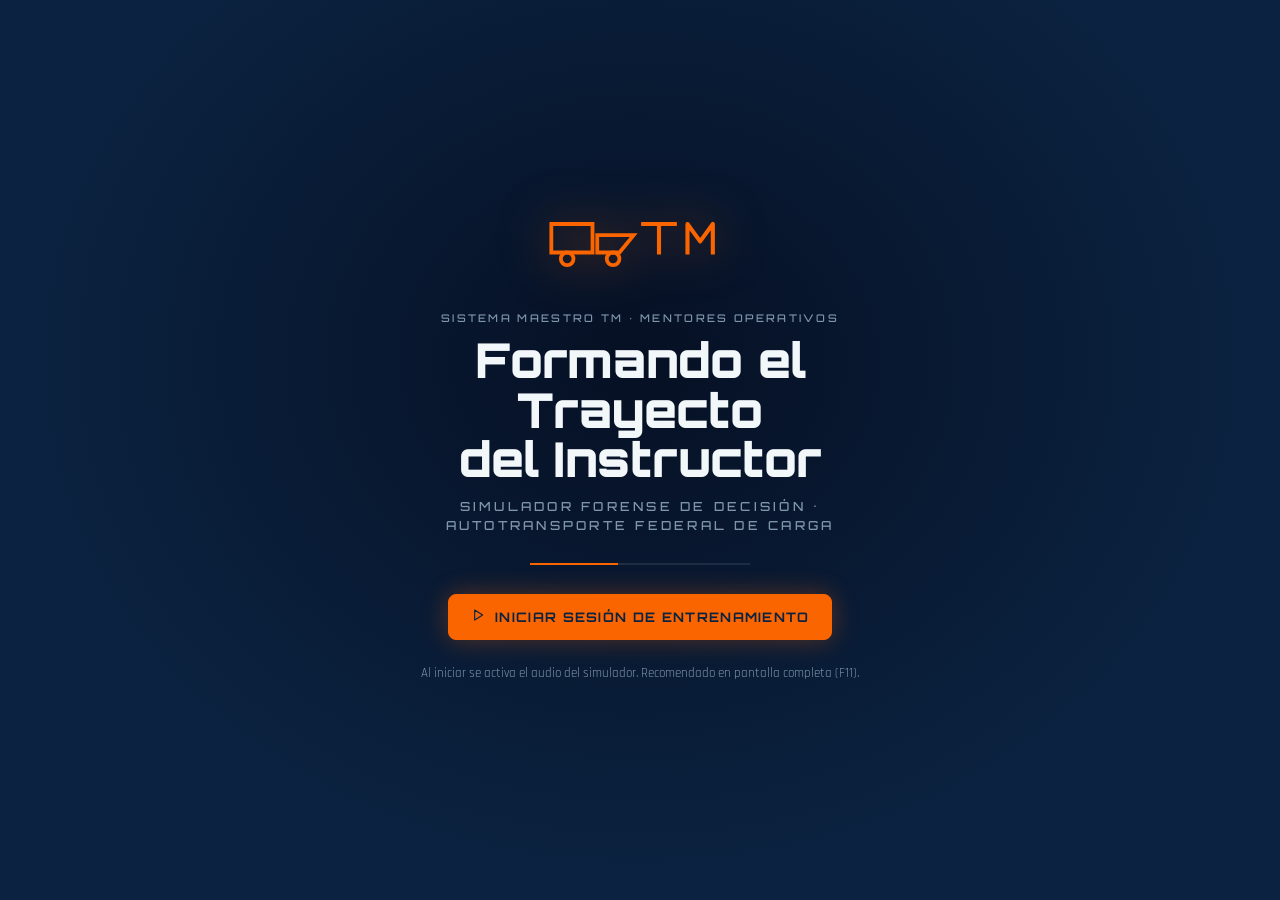
==== commit bfc32f94: "Add files via upload" ====
--- a/index.html
+++ b/index.html
@@ -6,21 +6,13 @@
 <title>Formando el Trayecto del Instructor · Simulador Forense</title>
 <meta name="description" content="Simulador inmersivo de decisión para instructores de autotransporte federal de carga pesada.">
 <link rel="stylesheet" href="css/app.css">
-<link rel="icon" href="data:image/svg+xml,<svg xmlns='http://www.w3.org/2000/svg' viewBox='0 0 32 32'><rect width='32' height='32' fill='%2302040A'/><path d='M4 20h9V9H4zM15 20h6l4-5h-10z' fill='none' stroke='%23FB6500' stroke-width='2'/><circle cx='9' cy='23' r='2.4' fill='%23FB6500'/><circle cx='22' cy='23' r='2.4' fill='%23FB6500'/></svg>">
+<link rel="icon" href="data:image/svg+xml,<svg xmlns='http://www.w3.org/2000/svg' viewBox='0 0 32 32'><rect width='32' height='32' fill='%2302040A'/><path d='M4 20h9V9H4zM15 20h6l4-5h-10z' fill='none' stroke='%2300E5FF' stroke-width='2'/><circle cx='9' cy='23' r='2.4' fill='%2300E5FF'/><circle cx='22' cy='23' r='2.4' fill='%2300E5FF'/></svg>">
 </head>
 <body>
 
 <canvas id="bgcanvas" aria-hidden="true"></canvas>
 <div id="vignette" aria-hidden="true"></div>
 <div id="damage" aria-hidden="true"></div>
-
-<!-- ============ LOGO CORPORATIVO · flotando en 3D en las esquinas de toda escena ============ -->
-<div class="corner-logo tl3d" aria-hidden="true">
-  <img src="assets/logo.png" alt="" onerror="this.closest('.corner-logo').style.display='none'">
-</div>
-<div class="corner-logo br3d" aria-hidden="true">
-  <img src="assets/logo.png" alt="" onerror="this.closest('.corner-logo').style.display='none'">
-</div>
 
 <!-- ============ ARRANQUE / DESBLOQUEO DE AUDIO ============ -->
 <div id="boot">
@@ -190,18 +182,9 @@
     <button class="btn ghost small" id="btn-evidencia-grupal" style="flex:1">PDF grupal</button>
     <button class="btn ghost small" id="btn-evidencia-todos" style="flex:1">Todos los individuales</button>
   </div>
-  <div class="row" style="gap:.4rem;margin:0 0 .5rem">
-    <select class="ev-in" id="sel-sesion" style="flex:1"><option value="">Sesión actual</option></select>
-    <button class="ibtn" id="btn-sesiones-refrescar" title="Ver sesiones anteriores"><span data-icon="refresh"></span></button>
-  </div>
-  <p class="kicker" style="margin:-.1rem 0 .6rem;opacity:.65">Elige otra clase aquí para descargar su evidencia; los botones de arriba (QR, pulso, encuesta) siempre son de la sesión que está abierta ahora.</p>
   <div class="row" style="gap:.4rem;margin:0 0 .7rem">
     <select class="ev-in" id="sel-participante" style="flex:1"><option value="">Elegir participante…</option></select>
     <button class="btn ghost small" id="btn-evidencia-uno">Descargar</button>
-  </div>
-  <div class="row" style="gap:.5rem;margin:0 0 .9rem">
-    <button class="btn ghost small" id="btn-sheets" style="flex:1">Enviar a Google Sheets</button>
-    <button class="ibtn" id="btn-sheets-config" title="Configurar URL de Google Sheets"><span data-icon="link"></span></button>
   </div>
   <div id="vote-results"></div>
 </aside>
@@ -257,4 +240,4 @@
 <script src="js/presenter.js"></script>
 <script src="js/main.js"></script>
 </body>
-</html>+</html>
--- a/css/app.css
+++ b/css/app.css
@@ -11,12 +11,12 @@
 
   --cyan: #FB6500;
   --red: #FF003C;
-  --orange: #c45908;
+  --orange: #FF6D00;
   --green: #00FF66;
   --amber: #F6A334;
   --yellow: #F0C813;
 
-  --ink: #b8c7cf;
+  --ink: #F2F7FA;
   --ink-2: #A9BFD0;
   --ink-3: #7E96AA; /* subido de #63788C: 3.45:1 → 5.1:1 de contraste sobre --void (AA) */
   --ink-1: var(--ink);
@@ -30,11 +30,11 @@
   --font-display: var(--f-title);
   --font-body: var(--f-body);
 
-  --t-hero: clamp(2rem, 5vw, 4.2rem);
-  --t-h2: clamp(1.35rem, 2.6vw, 2.2rem);
-  --t-body: clamp(1rem, 1.3vw, 1.22rem);
-  --t-sm: clamp(0.82rem, 1vw, 0.95rem);
-  --t-xs: 0.68rem;
+  --t-hero: clamp(2.3rem, 5.6vw, 4.8rem);
+  --t-h2: clamp(1.6rem, 3vw, 2.7rem);
+  --t-body: clamp(1.15rem, 1.55vw, 1.42rem);
+  --t-sm: clamp(0.94rem, 1.15vw, 1.08rem);
+  --t-xs: 0.78rem;
 
   --r-lg: 20px;
   --r-md: 13px;
@@ -88,9 +88,9 @@
 #vignette {
   position: fixed; inset: 0; z-index: 1; pointer-events: none;
   background:
-    radial-gradient(ellipse 62% 58% at 50% 50%, rgba(180,186,194,.32) 0%, rgba(180,186,194,.14) 55%, transparent 78%),
-    radial-gradient(ellipse at 50% 45%, transparent 26%, rgba(180,186,194,.4) 100%),
-    linear-gradient(180deg, rgba(180,186,194,.35) 0%, transparent 20%, transparent 72%, rgba(180,186,194,.45) 100%);
+    radial-gradient(ellipse 62% 58% at 50% 50%, rgba(20,24,30,.38) 0%, rgba(20,24,30,.16) 55%, transparent 78%),
+    radial-gradient(ellipse at 50% 45%, transparent 26%, rgba(20,24,30,.48) 100%),
+    linear-gradient(180deg, rgba(20,24,30,.42) 0%, transparent 20%, transparent 72%, rgba(20,24,30,.55) 100%);
 }
 #damage {
   position: fixed; inset: 0; z-index: 60; pointer-events: none; opacity: 0;
@@ -480,7 +480,7 @@
 .cl-head h3 { font-size: 1.1rem; margin-top: .25rem; }
 .cl-head h3 b { color: var(--cyan); letter-spacing: .12em; }
 .qr-box { width: 190px; height: 190px; margin: 0 auto 1rem; padding: 9px; border-radius: 10px;
-  background: #b7b0b0; display: grid; place-items: center; }
+  background: #fff; display: grid; place-items: center; }
 .qr-box svg { display: block; }
 #vote-results { margin-top: 1.2rem; display: grid; gap: .55rem; }
 .vote-head { display: flex; justify-content: space-between; align-items: center; margin-bottom: .3rem; }
@@ -701,7 +701,7 @@
 
 /* ---- documento firmado (el origen) ---- */
 .doc {
-  background: #e9e1d0; color: #1A1A18; border-radius: 6px;
+  background: #F4F1EA; color: #1A1A18; border-radius: 6px;
   padding: clamp(1.3rem, 3vw, 2.2rem); position: relative; overflow: hidden;
   box-shadow: 0 40px 90px rgba(0,0,0,.7); font-family: var(--font-body);
   transform: rotate(-.35deg);
@@ -867,7 +867,7 @@
   background: linear-gradient(180deg, rgba(11, 35, 65,.94) 0%, rgba(11, 35, 65,.86) 60%, rgba(11, 35, 65,.7) 100%); }
 .mc-intro { text-align: center; max-width: 78ch; margin: 0 auto 1.5rem; }
 .mc-h { font-size: clamp(1.5rem, 3.2vw, 2.6rem); margin: .3rem 0 .7rem; }
-.mc-h2 { font-family: var(--font-display); font-size: 1.1rem; margin: .2rem 0 .9rem; color: #bab2b2; }
+.mc-h2 { font-family: var(--font-display); font-size: 1.1rem; margin: .2rem 0 .9rem; color: #fff; }
 .mc-cases { display: grid; grid-template-columns: repeat(auto-fit, minmax(258px, 1fr)); gap: 1rem; }
 .mc-case { text-align: left; background: rgba(7,13,29,.86); border: 1px solid var(--line); border-radius: var(--r-md);
   padding: 1.1rem; cursor: pointer; color: var(--ink); transition: all .22s var(--ease); display: flex; flex-direction: column; gap: .35rem; }
@@ -898,10 +898,10 @@
 .mc-opts { display: grid; gap: .45rem; }
 .mc-opt { display: flex; gap: .55rem; align-items: flex-start; text-align: left; background: rgba(255,255,255,.025); border: 1px solid var(--line);
   border-radius: 8px; padding: .6rem .7rem; color: var(--ink-2); font: 500 .855rem/1.42 var(--font-body); cursor: pointer; transition: all .18s var(--ease); }
-.mc-opt:not(:disabled):hover { border-color: rgba(164, 163, 163, 0.45); color: var(--ink); background: rgba(251, 101, 0,.05); }
+.mc-opt:not(:disabled):hover { border-color: rgba(251, 101, 0,.45); color: var(--ink); background: rgba(251, 101, 0,.05); }
 .mc-opt:disabled { cursor: default; opacity: .48; }
 .mc-opt.chosen { opacity: 1; }
-.mc-opt.chosen.good { border-color: var(--green); background: rgba(0,255,102,.09); color: #a5a1a1; }
+.mc-opt.chosen.good { border-color: var(--green); background: rgba(0,255,102,.09); color: #fff; }
 .mc-opt.chosen.bad { border-color: var(--red); background: rgba(255,0,60,.09); color: #fff; }
 .mc-opt.chosen.mid { border-color: var(--amber); background: rgba(255,196,0,.08); color: #fff; }
 .mc-dot { width: 14px; height: 14px; flex: 0 0 14px; margin-top: .18rem; }
@@ -1423,7 +1423,7 @@
 .ins-li{display:flex;align-items:center;gap:.45rem;width:100%;text-align:left;cursor:pointer;
   padding:.34rem .4rem;border-radius:7px;background:transparent;border:0;
   border-left:2px solid var(--lc,rgba(255,255,255,.14));color:var(--ink-2);transition:.14s}
-.ins-li:hover{background:rgba(251, 101, 0,.1);color:#dbd4d4}
+.ins-li:hover{background:rgba(251, 101, 0,.1);color:#fff}
 .ins-li i{font-style:normal;font-family:var(--f-title);font-size:.6rem;color:var(--lc,var(--cyan));
   flex:0 0 15px;text-align:right}
 .ins-li span{flex:1;font-size:.8rem;line-height:1.25}
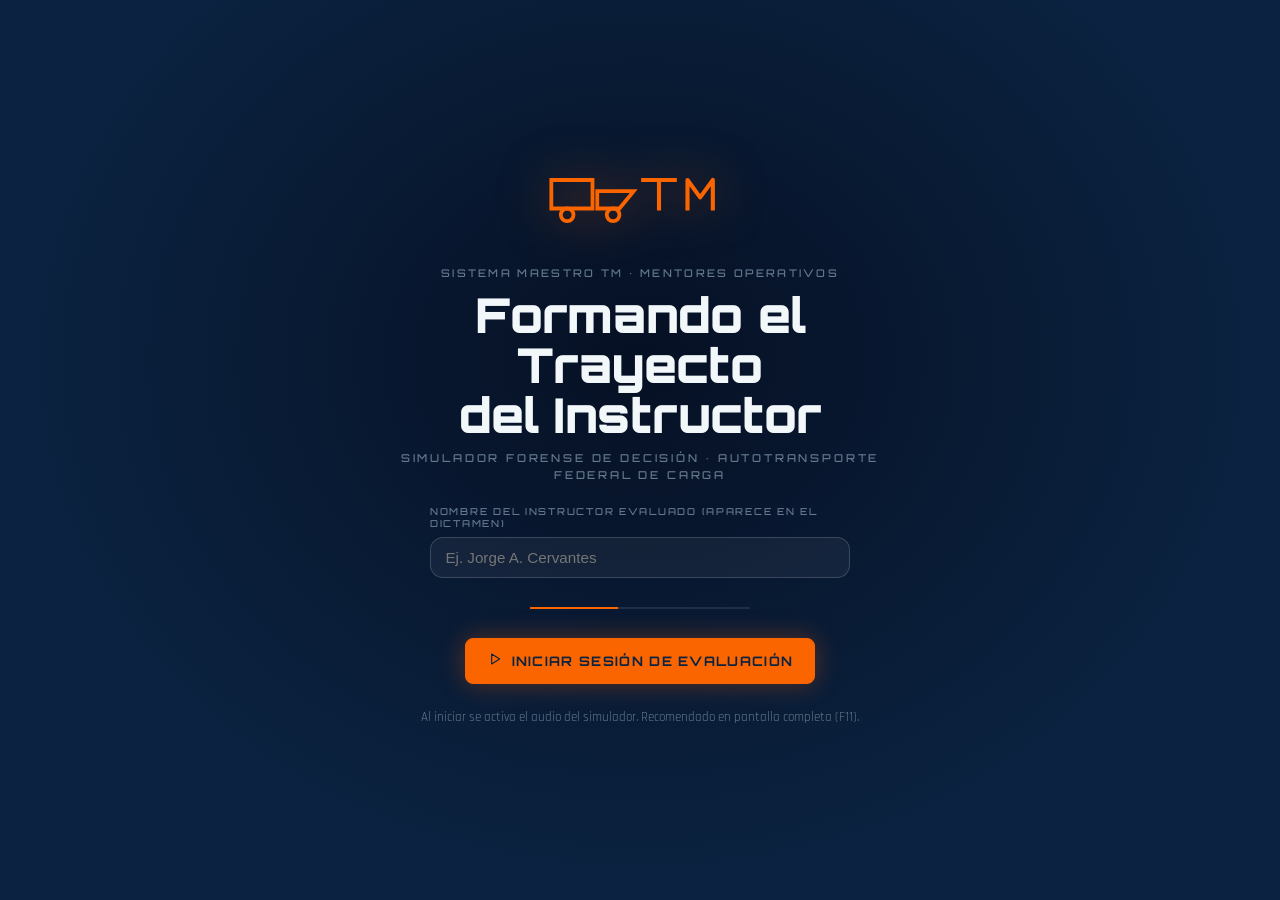
==== commit 6ff85725: "Make instructor evaluation visible and functional: name capture at boot, dictamen CSS, scoreboard li" ====
--- a/index.html
+++ b/index.html
@@ -27,8 +27,12 @@
     <p class="boot-kick">Sistema Maestro TM &middot; Mentores Operativos</p>
     <h1>Formando el Trayecto<br>del Instructor</h1>
     <p class="kicker">Simulador forense de decisi&oacute;n &middot; Autotransporte federal de carga</p>
+    <div class="boot-id">
+      <label for="in-nombre">Nombre del instructor evaluado (aparece en el dictamen)</label>
+      <input type="text" id="in-nombre" maxlength="60" placeholder="Ej. Jorge A. Cervantes" autocomplete="off">
+    </div>
     <div class="boot-load"><span></span></div>
-    <button class="btn" id="btn-start"><span data-icon="play"></span> Iniciar sesión de entrenamiento</button>
+    <button class="btn" id="btn-start"><span data-icon="play"></span> Iniciar sesión de evaluación</button>
     <div id="boot-resume" class="hidden">
       <p class="kicker" id="resume-info"></p>
       <button class="btn ghost" id="btn-resume"><span data-icon="refresh"></span> Retomar donde se quedó</button>
--- a/css/app.css
+++ b/css/app.css
@@ -18,7 +18,7 @@
 
   --ink: #F2F7FA;
   --ink-2: #A9BFD0;
-  --ink-3: #7E96AA; /* subido de #63788C: 3.45:1 → 5.1:1 de contraste sobre --void (AA) */
+  --ink-3: #63788C;
   --ink-1: var(--ink);
   --ink-4: var(--ink-3);
   --dim: var(--ink-3);
@@ -30,11 +30,11 @@
   --font-display: var(--f-title);
   --font-body: var(--f-body);
 
-  --t-hero: clamp(2.3rem, 5.6vw, 4.8rem);
-  --t-h2: clamp(1.6rem, 3vw, 2.7rem);
-  --t-body: clamp(1.15rem, 1.55vw, 1.42rem);
-  --t-sm: clamp(0.94rem, 1.15vw, 1.08rem);
-  --t-xs: 0.78rem;
+  --t-hero: clamp(2rem, 5vw, 4.2rem);
+  --t-h2: clamp(1.35rem, 2.6vw, 2.2rem);
+  --t-body: clamp(1rem, 1.3vw, 1.22rem);
+  --t-sm: clamp(0.82rem, 1vw, 0.95rem);
+  --t-xs: 0.68rem;
 
   --r-lg: 20px;
   --r-md: 13px;
@@ -88,9 +88,9 @@
 #vignette {
   position: fixed; inset: 0; z-index: 1; pointer-events: none;
   background:
-    radial-gradient(ellipse 62% 58% at 50% 50%, rgba(20,24,30,.38) 0%, rgba(20,24,30,.16) 55%, transparent 78%),
-    radial-gradient(ellipse at 50% 45%, transparent 26%, rgba(20,24,30,.48) 100%),
-    linear-gradient(180deg, rgba(20,24,30,.42) 0%, transparent 20%, transparent 72%, rgba(20,24,30,.55) 100%);
+    radial-gradient(ellipse 62% 58% at 50% 50%, rgba(11, 35, 65,.62) 0%, rgba(11, 35, 65,.28) 55%, transparent 78%),
+    radial-gradient(ellipse at 50% 45%, transparent 26%, rgba(11, 35, 65,.8) 100%),
+    linear-gradient(180deg, rgba(11, 35, 65,.75) 0%, transparent 20%, transparent 72%, rgba(11, 35, 65,.88) 100%);
 }
 #damage {
   position: fixed; inset: 0; z-index: 60; pointer-events: none; opacity: 0;
@@ -151,36 +151,11 @@
 .mark.logo-slot { position: relative; display: inline-flex; align-items: center; justify-content: center; }
 .mark.logo-slot img {
   max-width: 100%; max-height: 100%; object-fit: contain;
-  filter: drop-shadow(0 0 6px var(--cyan));
-  animation: markFloat2d 6s ease-in-out infinite;
+  filter: drop-shadow(0 0 6px var(--cyan)) drop-shadow(0 0 14px rgba(251,101,0,.55));
 }
 .mark.logo-slot .mark-fallback { display: none; }
 .mark.logo-slot.missing img { display: none; }
 .mark.logo-slot.missing .mark-fallback { display: block; width: 100%; height: 100%; }
-@keyframes markFloat2d {
-  0%, 100% { transform: translateY(0); }
-  50%      { transform: translateY(-2px); }
-}
-@media (prefers-reduced-motion: reduce) { .mark.logo-slot img { animation: none; } }
-
-/* logo corporativo · esquinas de toda escena (solo escritorio/tablet, animación 2D simple) */
-.corner-logo {
-  position: fixed; z-index: 15; pointer-events: none; opacity: .85;
-  width: clamp(48px, 6vw, 78px);
-}
-.corner-logo img {
-  width: 100%; height: auto; display: block;
-  filter: drop-shadow(0 12px 26px rgba(0,0,0,.6));
-  animation: cornerFloat2d 8s ease-in-out infinite;
-}
-.corner-logo.tl3d { top: calc(var(--rail-h) + 1.1rem); right: 1.2rem; }
-.corner-logo.br3d { bottom: 1.4rem; left: 1.2rem; animation-delay: -4s; }
-@keyframes cornerFloat2d {
-  0%, 100% { transform: translateY(0); }
-  50%      { transform: translateY(-12px); }
-}
-@media (prefers-reduced-motion: reduce) { .corner-logo img { animation: none; } }
-@media (max-width: 900px) { .corner-logo { display: none; } }
 .rail-ch { min-width: 0; overflow: hidden; }
 .rail-ch .kicker { white-space: nowrap; }
 .rail-mid { flex: 1 1 auto; min-width: 0; max-width: 460px; }
@@ -326,10 +301,6 @@
   border-left: 3px solid var(--ink-3); background: rgba(255,255,255,.04);
   animation: aEnter .5s var(--ease) both;
 }
-.verdict .kicker { display: flex; align-items: center; justify-content: space-between; gap: .6rem; }
-.verdict .v-cost { font-family: var(--f-title); font-weight: 800; font-size: .95rem; letter-spacing: 0; }
-.verdict .v-cost.bad { color: var(--red); }
-.verdict .v-cost.good { color: var(--green); }
 .verdict p { margin: .45rem 0 0; font-size: var(--t-sm); line-height: 1.6; color: var(--ink-2); }
 .verdict.tone-good { border-left-color: var(--green); background: rgba(0,255,102,.07); }
 .verdict.tone-good .kicker { color: var(--green); }
@@ -354,31 +325,6 @@
 .media-fallback code { color: var(--cyan); font-size: .8rem; }
 .media.missing video, .media.missing .scanline { display: none; }
 .media.missing .media-fallback { display: flex; }
-
-/* recuadro "aquí va una foto" — solo texto guía, el instructor mete la imagen real */
-.img-slot {
-  display: flex; align-items: center; gap: 1rem; margin-top: 1.7rem; padding: 1rem 1.2rem;
-  border: 1.5px dashed rgba(169,191,208,.32); border-radius: var(--r-md); background: rgba(255,255,255,.02);
-}
-.img-slot svg { width: 30px; height: 30px; opacity: .45; flex: 0 0 auto; }
-.img-slot-txt p { margin: .25rem 0 0; color: var(--ink-2); line-height: 1.5; }
-
-/* pregunta visible para el grupo, no solo nota del facilitador */
-.q-audience {
-  display: flex; align-items: flex-start; gap: 1rem; margin-top: 1.9rem; padding: 1.2rem 1.4rem;
-  border-radius: var(--r-md); background: rgba(251,101,0,.08); border-left: 3px solid var(--cyan);
-}
-.q-mark {
-  flex: 0 0 auto; width: 34px; height: 34px; border-radius: 50%; background: var(--cyan); color: #0B2341;
-  display: grid; place-items: center; font-weight: 900; font-size: 1.2rem;
-}
-.q-audience p { margin: .25rem 0 0; font-size: 1.05rem; line-height: 1.5; }
-
-/* dos videos lado a lado (p. ej. km 0: salida + maniobra) */
-.media-row { display: grid; grid-template-columns: 1fr 1fr; gap: .8rem; margin-top: 1.2rem; }
-.media-row .media { margin-top: 0; }
-.media-cap { margin: .4rem 0 0; text-align: center; opacity: .75; }
-@media (max-width: 720px) { .media-row { grid-template-columns: 1fr; } }
 
 /* ---------------- botones ---------------- */
 .btn {
@@ -512,9 +458,7 @@
 }
 #presenter.on { transform: none; }
 .p-head { display: flex; justify-content: space-between; align-items: center; gap: 1rem; margin-bottom: .5rem; }
-.p-timer { font-family: var(--f-title); font-size: 1.7rem; font-weight: 900; color: var(--cyan); transition: color .2s ease, opacity .2s ease; }
-.p-timer.paused { color: var(--amber); opacity: .75; animation: pulseB 1.6s ease-in-out infinite; }
-.p-timer.paused::after { content: " · PAUSA"; font-size: .62rem; letter-spacing: .16em; font-weight: 700; vertical-align: middle; }
+.p-timer { font-family: var(--f-title); font-size: 1.7rem; font-weight: 900; color: var(--cyan); }
 #presenter p { font-size: 1rem; line-height: 1.55; color: var(--ink); margin: .5rem 0; max-width: 90ch; }
 .p-state { font-size: .84rem; color: var(--ink-3); line-height: 1.6; }
 .p-state b { color: var(--ink-2); }
@@ -529,7 +473,6 @@
 .vote-wrap footer { text-align: center; }
 
 /* ---------------- scroll ---------------- */
-* { scrollbar-width: thin; scrollbar-color: rgba(251, 101, 0,.35) transparent; }
 ::-webkit-scrollbar { width: 9px; height: 9px; }
 ::-webkit-scrollbar-track { background: transparent; }
 ::-webkit-scrollbar-thumb { background: rgba(251, 101, 0,.22); border-radius: 5px; }
@@ -1437,4 +1380,46 @@
 @media (max-width:980px){
   .ins-panel{display:none}
   #insp3d .f-hud.tr{right:18px}
-}+}
+
+/* ============================================================
+   DICTAMEN DEL INSTRUCTOR · tablero diagnóstico
+   ============================================================ */
+.boot-id { margin: 1.4rem auto 0; max-width: 420px; text-align: left; }
+.boot-id label { display: block; font-family: var(--f-title); font-size: .6rem; letter-spacing: .18em;
+  text-transform: uppercase; color: var(--ink-3); margin-bottom: .45rem; }
+.boot-id input { width: 100%; padding: .7rem .9rem; border-radius: var(--r-md, 10px);
+  background: rgba(255,255,255,.05); border: 1px solid rgba(255,255,255,.16); color: #fff;
+  font-size: .95rem; outline: none; transition: border-color .18s; }
+.boot-id input:focus { border-color: var(--cyan, #00E5FF); box-shadow: 0 0 0 3px rgba(0,229,255,.12); }
+
+.dims { display: flex; flex-direction: column; gap: .55rem; margin: 1.3rem 0; }
+.dim-row { display: grid; grid-template-columns: minmax(150px, 230px) 1fr 42px; align-items: center; gap: .8rem; }
+.dim-l { font-size: .78rem; color: var(--ink-2); line-height: 1.25; }
+.dim-bar { height: 8px; border-radius: 5px; background: rgba(255,255,255,.08); overflow: hidden; }
+.dim-bar > div { height: 100%; border-radius: 5px; transition: width .6s cubic-bezier(.2,.8,.2,1); }
+.dim-row b { font-family: var(--f-title); font-size: .85rem; text-align: right; }
+
+.dg-score { font-family: var(--f-title); font-size: clamp(2.2rem, 5vw, 3.4rem); font-weight: 800; line-height: 1; }
+.dg-score span { font-size: .9rem; font-weight: 600; opacity: .6; }
+.dg-nivel { display: inline-block; margin-top: .5rem; padding: .4rem .8rem; border: 1.5px solid;
+  border-radius: 8px; font-family: var(--f-title); font-size: .68rem; letter-spacing: .12em;
+  text-transform: uppercase; text-align: right; max-width: 260px; line-height: 1.35; }
+.dg-accion { margin: 1.3rem 0; padding: .9rem 1.1rem; background: rgba(255,255,255,.04);
+  border-radius: 10px; }
+.dg-accion p { margin: .35rem 0 0; font-size: .92rem; color: var(--ink-2); line-height: 1.55; }
+.dg-block { margin: 1.3rem 0; }
+.dg-list { margin-top: .6rem; }
+.dg-crit { color: var(--red, #ff5470); font-weight: 600; }
+.dg-perf { margin: .7rem 0; padding-left: .9rem; border-left: 2px solid var(--cyan, #00E5FF); }
+.dg-perf b { display: block; font-size: .92rem; color: #fff; }
+.dg-perf i { display: block; font-style: normal; font-size: .82rem; color: var(--ink-2);
+  line-height: 1.5; margin-top: .2rem; }
+.timeline { display: flex; flex-direction: column; gap: .35rem; margin-top: 1rem; max-height: 260px; overflow-y: auto; }
+.tl-item { display: flex; justify-content: space-between; gap: 1rem; font-size: .8rem;
+  color: var(--ink-2); padding: .35rem .55rem; border-radius: 7px; background: rgba(255,255,255,.03); }
+.tl-item.bad b, .tl-item.good b { font-family: var(--f-title); white-space: nowrap; }
+@media (max-width: 720px) {
+  .dim-row { grid-template-columns: 1fr 42px; }
+  .dim-bar { grid-column: 1 / -1; order: 3; }
+}
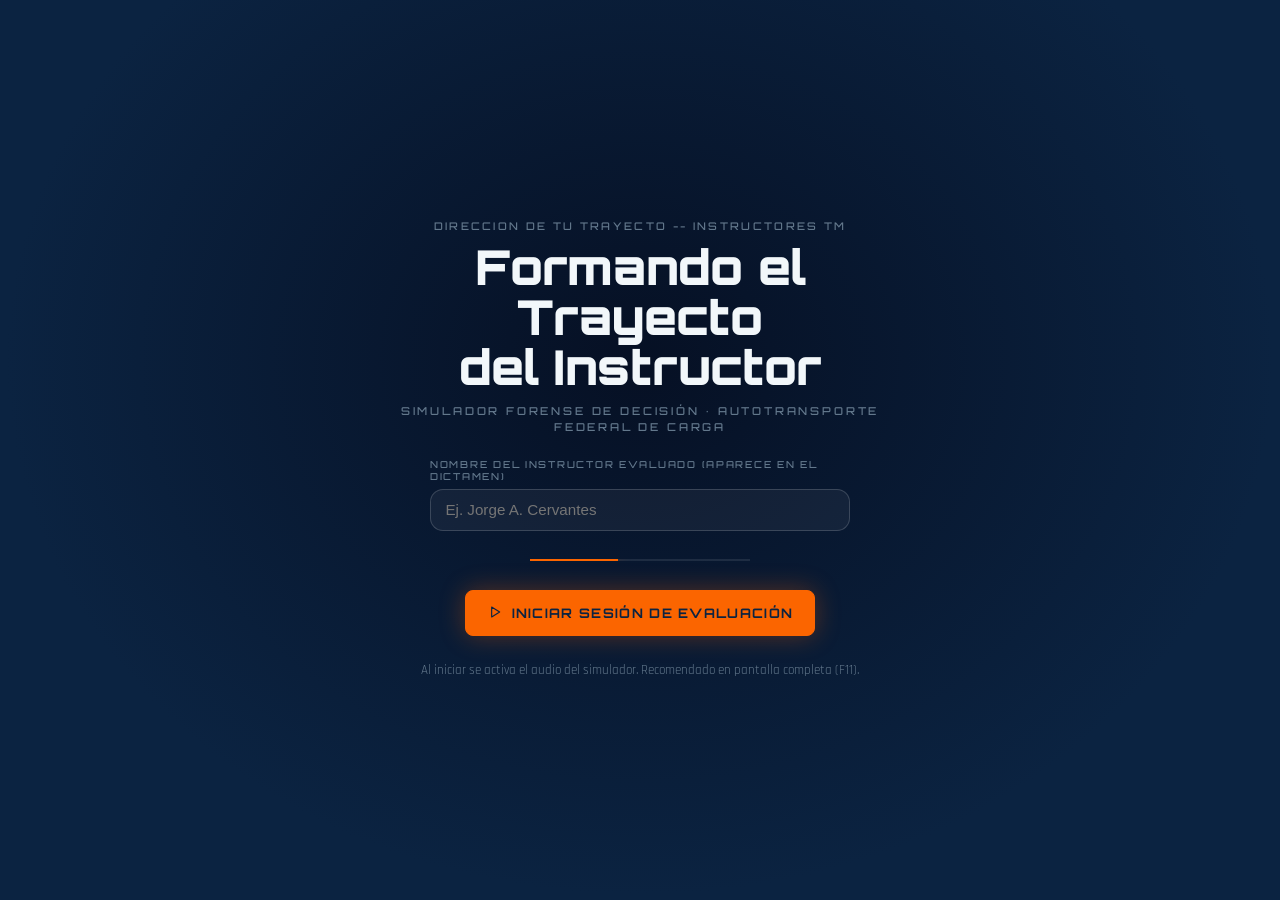
==== commit 591749ad: "Inicio: se elimina el SVG del camion y se muestra solo el texto 'Direccion de tu trayecto -- Instruc" ====
--- a/index.html
+++ b/index.html
@@ -17,14 +17,7 @@
 <!-- ============ ARRANQUE / DESBLOQUEO DE AUDIO ============ -->
 <div id="boot">
   <div class="boot-inner">
-    <svg class="logo" viewBox="0 0 120 40" aria-label="Formando el Trayecto del Instructor" fill="none">
-      <path d="M4 30h26V12H4z" stroke="currentColor" stroke-width="2.4"/>
-      <path d="M33 30h14l9-11H33z" stroke="currentColor" stroke-width="2.4"/>
-      <circle cx="14" cy="34" r="4" stroke="currentColor" stroke-width="2.4"/>
-      <circle cx="43" cy="34" r="4" stroke="currentColor" stroke-width="2.4"/>
-      <path d="M62 12h20M72 12v18M90 30V12l8 11 8-11v18" stroke="currentColor" stroke-width="2.6" stroke-linecap="square" stroke-linejoin="round"/>
-    </svg>
-    <p class="boot-kick">Sistema Maestro TM &middot; Mentores Operativos</p>
+    <p class="boot-kick">Direccion de tu trayecto -- Instructores TM</p>
     <h1>Formando el Trayecto<br>del Instructor</h1>
     <p class="kicker">Simulador forense de decisi&oacute;n &middot; Autotransporte federal de carga</p>
     <div class="boot-id">
@@ -176,8 +169,9 @@
   <p class="kicker" style="text-align:center" id="qr-caption">Los participantes escanean el código y votan desde su celular.</p>
   <div class="row" style="gap:.5rem;margin:.6rem 0">
     <button class="btn ghost small on" id="btn-qr-votacion" style="flex:1">QR · Votación</button>
-    <button class="btn ghost small" id="btn-qr-taller" style="flex:1">QR · Taller individual</button>
-  </div>
+    <button class="btn ghost small" id="btn-qr-taller" style="flex:1">QR · Sesión del instructor</button>
+  </div>
+  <a class="btn ghost small wide" id="lnk-taller" href="#" target="_blank" rel="noopener" style="margin-bottom:.6rem">Abrir sesión de evaluación en pantalla grande</a>
   <div class="row" style="gap:.5rem;margin:.7rem 0">
     <button class="btn ghost small" id="btn-pulso" style="flex:1">Pulso rápido</button>
     <button class="btn ghost small" id="btn-encuesta-final" style="flex:1">Abrir encuesta final</button>
--- a/css/app.css
+++ b/css/app.css
@@ -1423,3 +1423,7 @@
   .dim-row { grid-template-columns: 1fr 42px; }
   .dim-bar { grid-column: 1 / -1; order: 3; }
 }
+
+/* Acceso manual a la sesión (URL + código de sala) */
+.join-url { display:inline-block; font-size:.72rem; word-break:break-all; color:var(--cyan); background:rgba(0,229,255,.08); border:1px solid rgba(0,229,255,.25); border-radius:6px; padding:.25rem .5rem; margin-top:.35rem; }
+.join-code { color:var(--amber); letter-spacing:.14em; font-size:1rem; }
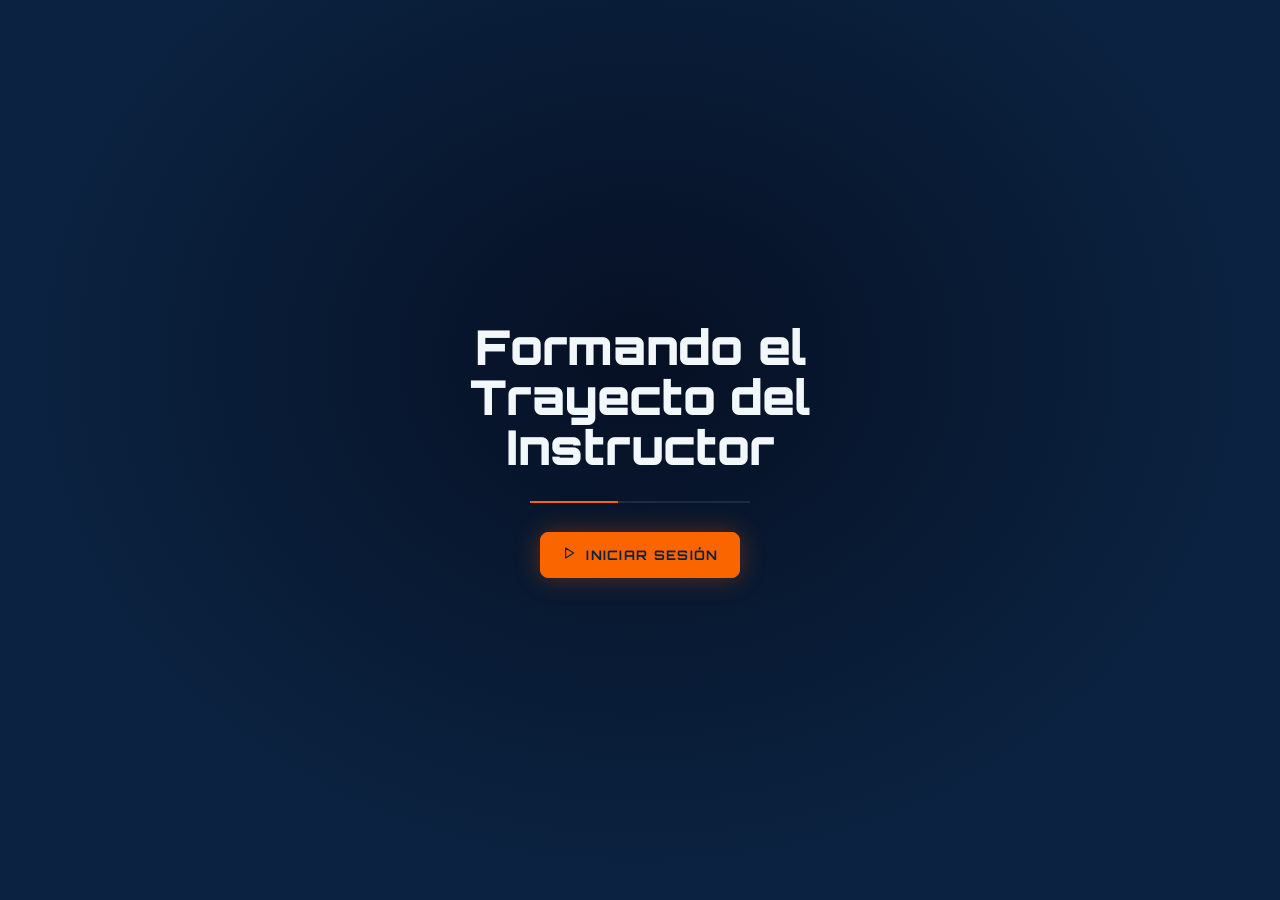
==== commit 8f8aefa7: "Portada limpia: solo 'Formando el Trayecto del Instructor' y boton Iniciar sesion" ====
--- a/index.html
+++ b/index.html
@@ -17,20 +17,9 @@
 <!-- ============ ARRANQUE / DESBLOQUEO DE AUDIO ============ -->
 <div id="boot">
   <div class="boot-inner">
-    <p class="boot-kick">Direccion de tu trayecto -- Instructores TM</p>
-    <h1>Formando el Trayecto<br>del Instructor</h1>
-    <p class="kicker">Simulador forense de decisi&oacute;n &middot; Autotransporte federal de carga</p>
-    <div class="boot-id">
-      <label for="in-nombre">Nombre del instructor evaluado (aparece en el dictamen)</label>
-      <input type="text" id="in-nombre" maxlength="60" placeholder="Ej. Jorge A. Cervantes" autocomplete="off">
-    </div>
+    <h1>Formando el Trayecto del Instructor</h1>
     <div class="boot-load"><span></span></div>
-    <button class="btn" id="btn-start"><span data-icon="play"></span> Iniciar sesión de evaluación</button>
-    <div id="boot-resume" class="hidden">
-      <p class="kicker" id="resume-info"></p>
-      <button class="btn ghost" id="btn-resume"><span data-icon="refresh"></span> Retomar donde se quedó</button>
-    </div>
-    <p class="boot-note">Al iniciar se activa el audio del simulador. Recomendado en pantalla completa (F11).</p>
+    <button class="btn" id="btn-start"><span data-icon="play"></span> Iniciar sesi&oacute;n</button>
   </div>
 </div>
 
@@ -39,12 +28,7 @@
   <div class="rail-left">
     <span class="mark logo-slot">
       <img src="assets/logo.png" alt="Logo" onerror="this.closest('.logo-slot').classList.add('missing')">
-      <svg class="mark-fallback" viewBox="0 0 60 40" aria-label="TM" fill="none">
-        <path d="M4 28h22V13H4z" stroke="currentColor" stroke-width="2.6"/>
-        <path d="M29 28h12l7-9H29z" stroke="currentColor" stroke-width="2.6"/>
-        <circle cx="13" cy="32" r="3.4" stroke="currentColor" stroke-width="2.6"/>
-        <circle cx="38" cy="32" r="3.4" stroke="currentColor" stroke-width="2.6"/>
-      </svg>
+
     </span>
     <div class="rail-ch"><span class="kicker" data-chapter></span></div>
   </div>
--- a/css/app.css
+++ b/css/app.css
@@ -734,11 +734,28 @@
   position: relative; display: block; grid-template-columns: none; width: min(1200px, 100%);
   min-height: min(78vh, 720px); border-radius: var(--r-lg); overflow: hidden;
   border: 1px solid rgba(251, 101, 0,.25); box-shadow: 0 40px 90px rgba(0,0,0,.5);
+  /* Portada sin camiones: solo el trayecto del instructor (fondo 3D + carretera estilizada) */
+  background:
+    radial-gradient(1100px 420px at 78% 118%, rgba(251,101,0,.16), transparent 60%),
+    linear-gradient(180deg, #04070F 0%, #071224 55%, #0A1B31 100%);
+}
+.cover-bg::before {
+  content: ""; position: absolute; left: 50%; bottom: -6%; width: 46%; height: 78%;
+  transform: translateX(-50%) perspective(620px) rotateX(64deg);
+  background:
+    repeating-linear-gradient(180deg, rgba(247,248,249,.55) 0 26px, transparent 26px 74px) center/6px 100% no-repeat,
+    linear-gradient(90deg, rgba(251,101,0,.5) 0 3px, transparent 3px calc(100% - 3px), rgba(251,101,0,.5) calc(100% - 3px)),
+    rgba(10,20,32,.92);
+  border-radius: 4px; opacity: .85; pointer-events: none;
+}
+.cover-bg::after {
+  content: ""; position: absolute; inset: 0; pointer-events: none;
+  background: linear-gradient(180deg, rgba(4,7,15,.2), transparent 40%);
 }
 .cover-bg-img { position: absolute; inset: 0; width: 100%; height: 100%; object-fit: cover; display: block; }
 .cover-bg-tint {
   position: absolute; inset: 0;
-  background: linear-gradient(100deg, rgba(11,35,65,.92) 0%, rgba(11,35,65,.72) 42%, rgba(11,35,65,.28) 78%, transparent 100%);
+  background: linear-gradient(100deg, rgba(6,10,20,.94) 0%, rgba(6,10,20,.78) 45%, rgba(6,10,20,.3) 80%, transparent 100%);
 }
 .cover-bg.cover-bg-missing .cover-bg-img { display: none; }
 .cover-bg.cover-bg-missing { background: radial-gradient(circle at 30% 30%, #17396a, var(--void)); }
